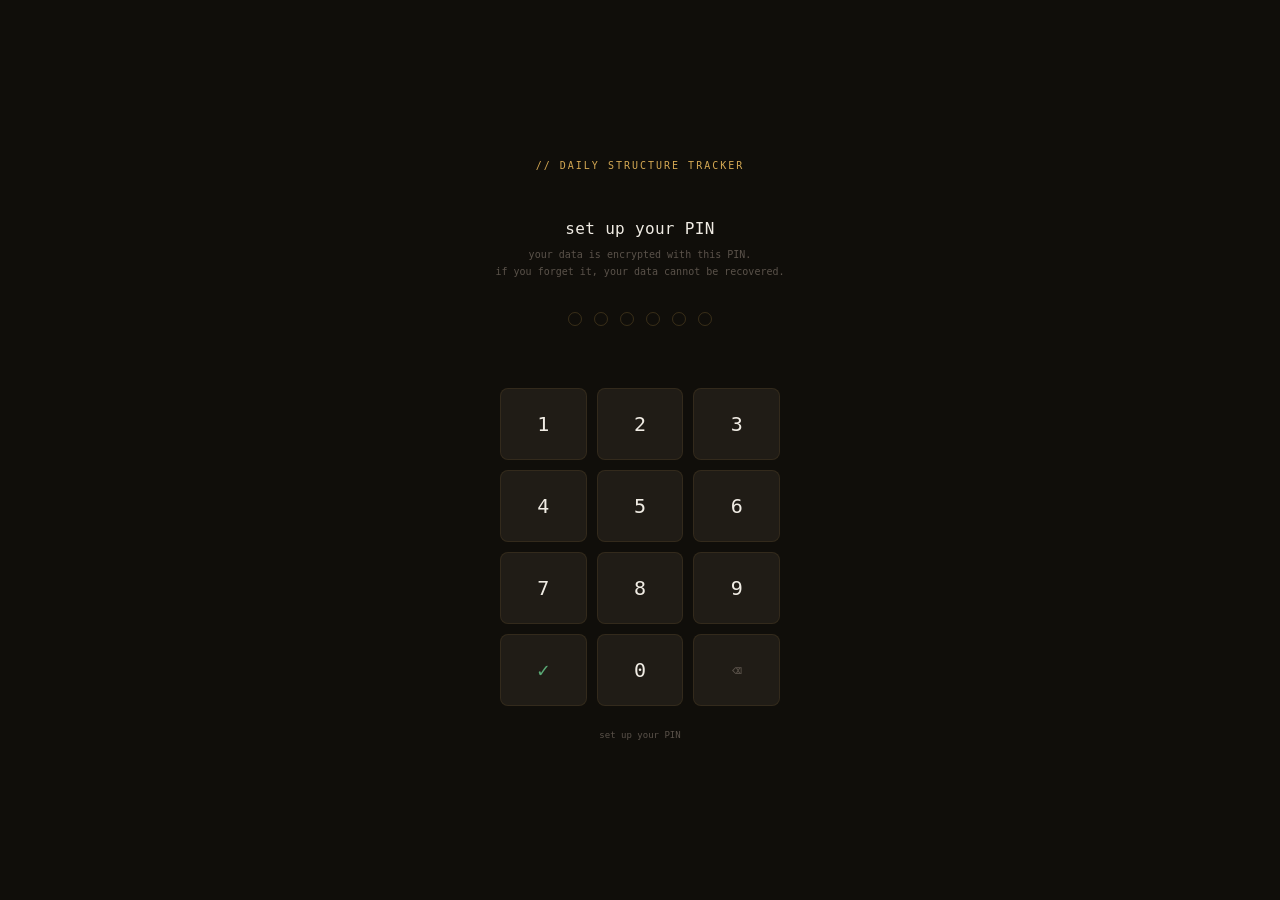
==== index.html @ cd4777d8 "v5.6 — accessibility v2: presets, font previews, line/letter spacing, fix OpenDyslexic CDN" ====
<!DOCTYPE html>
<html lang="en" data-theme="dark">
<head>
  <meta charset="UTF-8">
  <meta name="viewport" content="width=device-width, initial-scale=1.0, viewport-fit=cover">
  <meta name="app-version" content="4.1">
  <meta name="theme-color" content="#0c0c0c">
  <meta name="apple-mobile-web-app-capable" content="yes">
  <meta name="apple-mobile-web-app-status-bar-style" content="black-translucent">
  <meta name="apple-mobile-web-app-title" content="Tracker">
  <meta name="mobile-web-app-capable" content="yes">
  <meta name="format-detection" content="telephone=no">
  <meta http-equiv="Content-Security-Policy" content="default-src 'self'; script-src 'self' 'unsafe-inline' https://cdnjs.cloudflare.com https://cdn.jsdelivr.net https://accounts.google.com; style-src 'self' 'unsafe-inline' https://fonts.googleapis.com https://fonts.cdnfonts.com; font-src 'self' https://fonts.gstatic.com https://fonts.cdnfonts.com; img-src 'self' data: blob:; connect-src 'self' https://api.anthropic.com https://api.telegram.org https://www.googleapis.com https://accounts.google.com; media-src 'self' blob:; worker-src 'self' blob:; object-src 'none'; base-uri 'self';">
  <meta http-equiv="X-Content-Type-Options" content="nosniff">
  <meta http-equiv="Referrer-Policy" content="no-referrer">

  <title>Daily Structure Tracker</title>

  <!-- PWA manifest -->
  <link rel="manifest" href="./manifest.json">

  <!-- Icons -->
  <link rel="icon" type="image/png" sizes="48x48"   href="./icons/icon-48.png">
  <link rel="icon" type="image/png" sizes="96x96"   href="./icons/icon-96.png">
  <link rel="icon" type="image/png" sizes="128x128" href="./icons/icon-128.png">
  <link rel="apple-touch-icon" sizes="192x192"      href="./icons/icon-192.png">
  <link rel="apple-touch-icon" sizes="512x512"      href="./icons/icon-512.png">

  <!-- Styles — load order matters -->
  <link rel="stylesheet" href="./css/tokens.css">
  <link rel="stylesheet" href="./css/themes.css">
  <link rel="stylesheet" href="./css/layout.css">
  <link rel="stylesheet" href="./css/components.css">
  <link rel="stylesheet" href="./css/animations.css">
  <link rel="stylesheet" href="./css/toast.css">

  <!-- Material Web Components (MD3) — core only -->
  <script type="importmap">
  {
    "imports": {
      "@material/web/": "https://esm.run/@material/web/"
    }
  }
  </script>
  <script type="module">
    import '@material/web/ripple/ripple.js';
    import '@material/web/focus/md-focus-ring.js';
  </script>
</head>
<body>

<!-- ═══════════════════════════════════════════════════════════════════
     LOCK SCREEN — shown before app renders, blocks all content
     First run: PIN setup flow
     Subsequent: PIN entry or biometric
═══════════════════════════════════════════════════════════════════ -->
<div id="lockScreen" style="
  position:fixed;inset:0;background:var(--bg);z-index:99999;
  display:flex;flex-direction:column;align-items:center;
  justify-content:center;padding:2rem;
  font-family:var(--font-mono);
" role="main" aria-label="App locked">

  <!-- Brand -->
  <div style="font-size:0.625rem;color:var(--accent);letter-spacing:0.2em;
               text-transform:uppercase;margin-bottom:3rem">
    // daily structure tracker
  </div>

  <!-- Setup flow (first run) -->
  <div id="lockSetup" style="display:none;width:100%;max-width:320px;text-align:center">
    <h1 style="font-size:1rem;color:var(--text);margin-bottom:0.5rem;font-weight:500">
      set up your PIN
    </h1>
    <p style="font-size:0.625rem;color:var(--text3);margin-bottom:2rem;line-height:1.7">
      your data is encrypted with this PIN.<br>
      if you forget it, your data cannot be recovered.
    </p>
    <div id="setupPINDots" class="pin-dots" aria-label="PIN entry" aria-live="polite"></div>
    <div id="setupPINError" class="pin-error" role="alert" aria-live="assertive"></div>
    <div class="pin-pad" role="group" aria-label="Number pad" id="setupPINPad"></div>
    <p id="setupStep" style="font-size:0.5625rem;color:var(--text3);margin-top:1.5rem"></p>
  </div>

  <!-- Unlock flow -->
  <div id="lockUnlock" style="display:none;width:100%;max-width:320px;text-align:center">
    <div style="font-size:2.5rem;margin-bottom:1.5rem" aria-hidden="true">⬡</div>
    <h1 style="font-size:1rem;color:var(--text);margin-bottom:0.5rem;font-weight:500">
      locked
    </h1>
    <p style="font-size:0.625rem;color:var(--text3);margin-bottom:2rem">
      enter your PIN or use biometrics
    </p>

    <!-- Biometric button (shown if available) -->
    <button id="biometricBtn" style="display:none;
      width:100%;padding:var(--sp-4);margin-bottom:var(--sp-4);
      background:var(--bg2);border:0.5px solid var(--accent);
      border-radius:var(--radius-lg);color:var(--accent);
      font-family:var(--font-mono);font-size:0.875rem;
      cursor:pointer;min-height:56px;transition:all 0.15s"
      onclick="lockScreen.tryBiometric()"
      aria-label="Unlock with fingerprint or biometrics">
      fingerprint / face unlock
    </button>

    <div id="unlockPINDots" class="pin-dots" aria-label="PIN entry" aria-live="polite"></div>
    <div id="unlockPINError" class="pin-error" role="alert" aria-live="assertive"></div>
    <div class="pin-pad" role="group" aria-label="Number pad" id="unlockPINPad"></div>

    <button id="forgotPINBtn"
            onclick="lockScreen.showForgotPIN()"
            style="display:none;margin-top:1.5rem;background:none;border:none;
                   color:var(--text3);font-family:var(--font-mono);font-size:0.5625rem;
                   cursor:pointer;text-decoration:underline;padding:4px"
            aria-label="Forgot PIN — use recovery code">
      forgot PIN?
    </button>
  </div>

</div>


<!-- Skip to main content (screen readers / keyboard users) -->
<a class="skip-link" href="#main-content">Skip to main content</a>

<!-- Confetti canvas -->
<canvas id="confettiCanvas" aria-hidden="true"></canvas>

<!-- Milestone celebration overlay -->
<div class="milestone-overlay hidden" id="milestoneOverlay"
     role="dialog" aria-modal="true" aria-labelledby="milestoneTitleEl">
  <div class="milestone-card">
    <div class="milestone-emoji" id="milestoneEmoji" aria-hidden="true">🎉</div>
    <div class="milestone-title" id="milestoneTitleEl"></div>
    <div class="milestone-msg"   id="milestoneMsgEl"></div>
    <div class="milestone-points" id="milestonePointsEl" aria-live="polite"></div>
    <button class="btn primary" style="min-width:160px;margin-top:1.5rem"
            onclick="closeMilestone()" aria-label="Close celebration">
      let's go ✓
    </button>
  </div>
</div>

<!-- ARIA live regions — screen readers announce changes here without focus moving -->
<div id="ariaStatus"   role="status"   aria-live="polite"   aria-atomic="true" class="sr-only">&#8203;</div>
<div id="ariaAlert"    role="alert"    aria-live="assertive" aria-atomic="true" class="sr-only">&#8203;</div>

<!-- First-run onboarding -->
<div class="onboarding hidden" id="onboarding" role="dialog" aria-modal="true" aria-labelledby="onboardingTitle">
  <div class="onboarding-card">
    <h2 id="onboardingTitle">daily structure tracker</h2>
    <p>This app helps you track non-negotiables, log symptoms, and build structure. It stays on your device — nothing leaves it.</p>
    <label for="nameInput">What should it call you?</label>
    <input type="text" id="nameInput" placeholder="your name" maxlength="40" autocomplete="off">
    <button class="btn primary" style="width:100%;margin-top:4px" onclick="completeOnboarding()">get started</button>
  </div>
</div>

<!-- Top nav bar -->
<nav class="navbar" role="navigation" aria-label="Main navigation">
  <!-- Row 1: brand + main tabs -->
  <div class="navbar-row1">
    <span class="navbar-brand" aria-hidden="true">// tracker</span>
    <div class="navbar-tabs" role="tablist">
      <button class="nav-tab active" id="tab-today"    role="tab" aria-selected="true"  aria-controls="page-today"    onclick="switchTab('today')">
        <span class="tab-icon" aria-hidden="true">◈</span><span>today</span>
      </button>
      <button class="nav-tab" id="tab-history" role="tab" aria-selected="false" aria-controls="page-history" onclick="switchTab('history')">
        <span class="tab-icon" aria-hidden="true">▤</span><span>history</span>
      </button>
      <button class="nav-tab" id="tab-stats"   role="tab" aria-selected="false" aria-controls="page-stats"   onclick="switchTab('stats')">
        <span class="tab-icon" aria-hidden="true">◎</span><span>stats</span>
      </button>
      <button class="nav-tab" id="tab-budget" role="tab" aria-selected="false" aria-controls="page-budget" onclick="switchTab('budget')">
        <span class="tab-icon" aria-hidden="true">$</span><span>budget</span>
      </button>
      <button class="nav-tab" id="tab-journal" role="tab" aria-selected="false" aria-controls="page-journal" onclick="switchTab('journal')">
        <span class="tab-icon" aria-hidden="true">✎</span><span>journal</span>
      </button>
    </div>
    <button class="hamburger-btn" onclick="openMenu()"
            aria-label="Open menu" aria-haspopup="dialog"
            aria-controls="menuOverlay">
      <span aria-hidden="true">☰</span>
    </button>
    <button class="nav-lightdark-btn" id="navLightDarkBtn"
            onclick="toggleLightDark()"
            aria-label="Toggle light/dark mode">
      <span id="navLightDarkIcon">◑</span>
    </button>
  </div>
</nav>

<!-- ── Accessibility / menu overlay ── -->
<div class="menu-overlay hidden" id="menuOverlay"
     role="dialog" aria-modal="true" aria-labelledby="menuOverlayTitle">
  <div class="menu-overlay-inner">
    <div class="menu-overlay-header">
      <h2 id="menuOverlayTitle">// menu</h2>
      <button class="menu-close-btn" onclick="closeMenu()"
              aria-label="Close menu">✕</button>
    </div>

    <!-- Appearance -->
    <div class="menu-section">
      <div class="menu-section-title">appearance</div>
      <div class="menu-row">
        <span class="menu-row-label">theme</span>
      </div>
      <div class="bauhaus-theme-grid" role="radiogroup" aria-label="Colour theme" id="menuThemeGrid">
        <button class="bauhaus-theme-swatch" id="menuThemeWerkstatt"
                onclick="setTheme('werkstatt')" role="radio" aria-checked="true"
                aria-label="Werkstatt — warm dark amber">
          <span class="swatch-dot" style="background:#d4a853"></span>
          <span class="swatch-name">werkstatt</span>
          <span class="swatch-sub">warm dark</span>
        </button>
        <button class="bauhaus-theme-swatch" id="menuThemeBreuer"
                onclick="setTheme('breuer')" role="radio" aria-checked="false"
                aria-label="Breuer — warm cream and terracotta">
          <span class="swatch-dot" style="background:#b83a12"></span>
          <span class="swatch-name">breuer</span>
          <span class="swatch-sub">warm light</span>
        </button>
        <button class="bauhaus-theme-swatch" id="menuThemeKandinsky"
                onclick="setTheme('kandinsky')" role="radio" aria-checked="false"
                aria-label="Kandinsky — midnight blue and yellow">
          <span class="swatch-dot" style="background:#f0c832"></span>
          <span class="swatch-name">kandinsky</span>
          <span class="swatch-sub">blue + yellow</span>
        </button>
        <button class="bauhaus-theme-swatch" id="menuThemeKlee"
                onclick="setTheme('klee')" role="radio" aria-checked="false"
                aria-label="Klee — earthy warm terracotta">
          <span class="swatch-dot" style="background:#c86e38"></span>
          <span class="swatch-name">klee</span>
          <span class="swatch-sub">earthy warm</span>
        </button>
        <button class="bauhaus-theme-swatch" id="menuThemeItten"
                onclick="setTheme('itten')" role="radio" aria-checked="false"
                aria-label="Itten — high contrast monochrome">
          <span class="swatch-dot" style="background:#fff;border:1px solid #444"></span>
          <span class="swatch-name">itten</span>
          <span class="swatch-sub">high contrast</span>
        </button>
      </div>
      <div class="menu-row" style="margin-top:var(--sp-4)">
        <span class="menu-row-label">text size</span>
        <div class="theme-pill" role="radiogroup" aria-label="Text size" style="gap:2px">
          <button class="theme-opt" id="menuSizeSmall"  onclick="setTextSize('small')"
                  role="radio" aria-checked="false">S</button>
          <button class="theme-opt active" id="menuSizeNormal" onclick="setTextSize('normal')"
                  role="radio" aria-checked="true">A</button>
          <button class="theme-opt" id="menuSizeLarge"  onclick="setTextSize('large')"
                  role="radio" aria-checked="false">A+</button>
          <button class="theme-opt" id="menuSizeXL"     onclick="setTextSize('xl')"
                  role="radio" aria-checked="false">A++</button>
        </div>
      </div>
    </div>

    <!-- Accessibility -->
    <div class="menu-section">
      <div class="menu-section-title">accessibility</div>
      <div class="menu-toggle-row">
        <div class="menu-toggle-info">
          <span class="menu-toggle-label">high contrast</span>
          <span class="menu-toggle-sub">stronger colours for low vision</span>
        </div>
        <label class="toggle-switch" aria-label="High contrast">
          <input type="checkbox" id="menuHighContrast"
                 onchange="setHighContrast(this.checked)">
          <span class="toggle-track"></span>
        </label>
      </div>
      <div class="menu-toggle-row">
        <div class="menu-toggle-info">
          <span class="menu-toggle-label">reduce motion</span>
          <span class="menu-toggle-sub">disables animations and confetti</span>
        </div>
        <label class="toggle-switch" aria-label="Reduce motion">
          <input type="checkbox" id="menuReduceMotion"
                 onchange="toggleReduceMotion(this.checked)">
          <span class="toggle-track"></span>
        </label>
      </div>
      <div class="menu-toggle-row">
        <div class="menu-toggle-info">
          <span class="menu-toggle-label">larger touch targets</span>
          <span class="menu-toggle-sub">56px minimum tap area</span>
        </div>
        <label class="toggle-switch" aria-label="Larger touch targets">
          <input type="checkbox" id="menuLargeTargets"
                 onchange="setLargeTouchTargets(this.checked)">
          <span class="toggle-track"></span>
        </label>
      </div>
      <div class="menu-toggle-row">
        <div class="menu-toggle-info">
          <span class="menu-toggle-label">do not disturb</span>
          <span class="menu-toggle-sub">silence all notifications now</span>
        </div>
        <label class="toggle-switch" aria-label="Do not disturb">
          <input type="checkbox" id="menuDND"
                 onchange="saveDND()">
          <span class="toggle-track"></span>
        </label>
      </div>
    </div>

    <!-- Quick nav -->
    <div class="menu-section">
      <div class="menu-section-title">go to</div>
      <div style="display:flex;gap:8px;flex-wrap:wrap">
        <button class="add-btn" onclick="closeMenu();switchTab('today')"
                aria-label="Go to Today tab">today</button>
        <button class="add-btn" onclick="closeMenu();switchTab('history')"
                aria-label="Go to History tab">history</button>
        <button class="add-btn" onclick="closeMenu();switchTab('stats')"
                aria-label="Go to Stats tab">stats</button>
        <button class="add-btn" onclick="closeMenu();switchTab('budget')"
                aria-label="Go to Budget tab">budget</button>
        <button class="add-btn" onclick="closeMenu();switchTab('journal')"
                aria-label="Go to Journal tab">journal</button>
      </div>
    </div>

    <!-- Settings navigation -->
    <div class="menu-section">
      <div class="menu-section-title">settings</div>
      <div style="display:flex;flex-direction:column;gap:4px">
        <button class="menu-settings-item" onclick="openMenuSubPage('tasks')"
                aria-label="Tasks and symptoms settings">
          <span>tasks &amp; symptoms</span><span aria-hidden="true">›</span>
        </button>
        <button class="menu-settings-item" onclick="openMenuSubPage('notifications')"
                aria-label="Notification settings">
          <span>notifications</span><span aria-hidden="true">›</span>
        </button>
        <button class="menu-settings-item" onclick="openMenuSubPage('timers')"
                aria-label="Timers and schedule settings">
          <span>timers &amp; schedule</span><span aria-hidden="true">›</span>
        </button>
        <button class="menu-settings-item" onclick="openMenuSubPage('integrations')"
                aria-label="Integrations settings">
          <span>integrations</span><span aria-hidden="true">›</span>
        </button>
        <button class="menu-settings-item" onclick="openMenuSubPage('data')"
                aria-label="Data and backup">
          <span>data &amp; backup</span><span aria-hidden="true">›</span>
        </button>
      </div>
    </div>

    <!-- Font picker -->
    <div class="menu-section">
      <div class="menu-section-title">font</div>
      <div class="theme-pill" role="radiogroup" aria-label="Font"
           style="flex-wrap:wrap;height:auto;padding:4px;gap:3px">
        <button class="theme-opt active" id="menuFontDefault"
                onclick="setFont('default')" role="radio" aria-checked="true">system</button>
        <button class="theme-opt" id="menuFontJost"
                onclick="setFont('jost')" role="radio" aria-checked="false"
                style="font-family:'Jost',sans-serif">jost</button>
        <button class="theme-opt" id="menuFontIbmplexmono"
                onclick="setFont('ibmplexmono')" role="radio" aria-checked="false"
                style="font-family:'IBM Plex Mono',monospace">ibm mono</button>
        <button class="theme-opt" id="menuFontAtkinson"
                onclick="setFont('atkinson')" role="radio" aria-checked="false">atkinson ↓</button>
        <button class="theme-opt" id="menuFontOpendyslexic"
                onclick="setFont('opendyslexic')" role="radio" aria-checked="false">opendyslexic ↓</button>
        <button class="theme-opt" id="menuFontComic"
                onclick="setFont('comic')" role="radio" aria-checked="false"
                style="font-family:'Comic Sans MS',cursive">comic sans</button>
      </div>
    </div>

  </div>
</div>

<!-- ── TODAY ── -->
<div class="page active" id="page-today" role="tabpanel" aria-labelledby="tab-today">
  <div class="container" id="main-content">
    <div class="header">
      <div class="header-top">
        <h1 id="headerTitle">daily check-in</h1>
        <span class="date" id="dateDisplay"></span>
      </div>
      <div class="window-timer" id="windowTimer" aria-live="polite" aria-atomic="true"></div>
    </div>

    <!-- Quote of the day -->
    <div class="quote-card" id="quoteCard" aria-label="Quote of the day" role="region">
      <div class="quote-loading" id="quoteLoading" style="display:none">loading...</div>
      <p class="quote-text" id="quoteText" style="display:none"></p>
      <div class="quote-meta" id="quoteMeta" style="display:none">
        <span id="quoteSource"></span>
        <div class="quote-actions">
          <button class="quote-action-btn" id="quoteLikeBtn"
                  onclick="likeQuote()" aria-label="Save quote to favourites">♡</button>
          <button class="quote-action-btn" onclick="refreshQuote()"
                  aria-label="Get a different quote">↻</button>
        </div>
      </div>
    </div>

    <div class="nag-banner" id="nagBanner" role="alert" aria-live="assertive" aria-atomic="true">
      <p id="nagText"></p>
      <span>these are not optional. do them and come back.</span>
      <div class="nag-encouragement" id="nagEncouragement"></div>
    </div>

    <div class="stats-row">
      <div class="stat">
        <span class="stat-num accent" id="statDone" aria-label="tasks done today: 0">0</span>
        <span class="stat-label" aria-hidden="true">done today</span>
      </div>
      <div class="stat">
        <span class="stat-num" id="statStreak" aria-label="medication streak: 0 days">0</span>
        <span class="stat-label" aria-hidden="true">med streak</span>
      </div>
      <div class="stat">
        <span class="stat-num danger" id="statMissed" aria-label="tasks missed: 0">0</span>
        <span class="stat-label" aria-hidden="true">missed</span>
      </div>
    </div>

    <!-- Daily spending card -->
    <div class="daily-card" id="dailySpendCard" style="display:none"
         role="region" aria-label="Daily spending">
      <div class="daily-card-header">
        <span class="daily-card-label">daily limit</span>
        <span class="daily-card-amount" id="dailyRemaining">—</span>
      </div>
      <div class="daily-card-bar" aria-hidden="true">
        <div class="daily-card-bar-fill" id="dailyBar" style="width:0%"></div>
      </div>
      <div class="daily-card-sub">
        <span id="dailySpent">$0 spent today</span>
        <span id="dailyLimit">of $— limit</span>
      </div>
      <button class="daily-card-log-btn" onclick="openSpendModal()"
              aria-label="Log a quick expense">+ log expense</button>
    </div>

    <div class="custom-timers" id="customTimersWidget"></div>

    <div class="section">
      <h2 class="section-label">non-negotiables</h2>
      <div id="criticalTasks"></div>
    </div>

    <div class="section">
      <h2 class="section-label">daily structure</h2>
      <div id="dailyTasks"></div>
    </div>

    <div class="symptom-block" id="symptomBlock">
      <h2 class="symptom-header">symptom check <span class="sr-only">— screenshot this section if something is flagged</span><span aria-hidden="true"> — screenshot this if something's flagged</span></h2>

      <div class="mood-row">
        <span class="mood-type" id="energy-label">energy</span>
        <div class="mood-opts" id="energyOpts" role="radiogroup" aria-labelledby="energy-label">
          <button class="mood-btn" onclick="setMood('energy',this)" aria-pressed="false" aria-label="energy level: crashed">crashed</button>
          <button class="mood-btn" onclick="setMood('energy',this)" aria-pressed="false" aria-label="energy level: low">low</button>
          <button class="mood-btn" onclick="setMood('energy',this)" aria-pressed="false" aria-label="energy level: ok">ok</button>
          <button class="mood-btn" onclick="setMood('energy',this)" aria-pressed="false" aria-label="energy level: elevated">elevated</button>
          <button class="mood-btn" onclick="setMood('energy',this)" aria-pressed="false" aria-label="energy level: racing">racing</button>
        </div>
      </div>

      <div class="mood-row">
        <span class="mood-type" id="mood-label">mood</span>
        <div class="mood-opts" id="moodOpts" role="radiogroup" aria-labelledby="mood-label">
          <button class="mood-btn" onclick="setMood('mood',this)" aria-pressed="false" aria-label="mood: dark">dark</button>
          <button class="mood-btn" onclick="setMood('mood',this)" aria-pressed="false" aria-label="mood: low">low</button>
          <button class="mood-btn" onclick="setMood('mood',this)" aria-pressed="false" aria-label="mood: flat">flat</button>
          <button class="mood-btn" onclick="setMood('mood',this)" aria-pressed="false" aria-label="mood: ok">ok</button>
          <button class="mood-btn" onclick="setMood('mood',this)" aria-pressed="false" aria-label="mood: good">good</button>
          <button class="mood-btn" onclick="setMood('mood',this)" aria-pressed="false" aria-label="mood: high">high</button>
        </div>
      </div>

      <hr class="divider">
      <p class="symptom-summary" aria-live="polite">
        <span class="symptom-flag-count" id="symptomFlagCount">nothing flagged today</span>
      </p>
      <div class="symptom-categories" id="symptomCategories"
           role="group" aria-labelledby="sym-cat-heading">
        <span class="sr-only" id="sym-cat-heading">symptom flags by category — check all that apply today</span>
      </div>

      <textarea id="symptomNotes" rows="2" placeholder="anything worth noting today" aria-label="notes for today's check-in"></textarea>

      <div class="btn-row">
        <button class="btn" onclick="takePhoto()" aria-label="capture and save symptom record image">screenshot record</button>
        <button class="btn primary" onclick="saveAll()" aria-label="save today's check-in to history">save check-in</button>
      </div>
      <div class="confirm" id="saveConfirm" role="status" aria-live="polite">saved.</div>
      <div class="checkin-msg" id="checkinMsg" role="status" aria-live="polite">
        <p id="checkinMsgText"></p>
        <div class="checkin-msg-source">
          <span id="checkinMsgSource"></span>
          <button class="quote-action-btn" onclick="likeCheckinMsg()"
                  id="checkinLikeBtn" aria-label="Save this message to favourites">♡ save</button>
        </div>
      </div>
    </div>
  </div>
</div>

<!-- ── HISTORY + APPOINTMENTS ── -->
<div class="page" id="page-history" role="tabpanel" aria-labelledby="tab-history" aria-hidden="true">
  <div class="container">
    <div class="header">
      <div class="header-top">
        <h1 style="font-family:var(--font-mono);font-size:0.875rem;color:var(--accent)" id="history-heading">log &amp; appointments</h1>
        <span class="date" id="historyDateDisplay"></span>
      </div>
    </div>

    <!-- Next appointment banner -->
    <div class="next-appt-banner" id="nextApptBanner">
      <div id="nextApptBannerText"></div>
      <span id="nextApptBannerSub"></span>
    </div>

    <!-- Appointments section -->
    <div class="history-section-header">
      <h2>upcoming appointments</h2>
    </div>
    <div id="apptList"></div>
    <button class="add-btn" style="margin-bottom:1.5rem" onclick="openApptModal()"
            aria-label="Add new appointment">+ add appointment</button>

    <div class="history-section-header">
      <h2>check-in history</h2>
    </div>
    <div id="historyList"></div>
  </div>
</div>

<!-- Appointment form modal -->
<div class="appt-modal-overlay hidden" id="apptModalOverlay" role="dialog" aria-modal="true" aria-labelledby="apptModalTitle">
  <div class="appt-modal">
    <h3 id="apptModalTitle">// new appointment</h3>
    <input type="hidden" id="apptEditId">

    <div class="appt-field">
      <label>title</label>
      <input type="text" id="apptTitle" placeholder="e.g. psychiatrist, therapy, GP" maxlength="60">
    </div>
    <div class="appt-field">
      <label>date &amp; time</label>
      <input type="datetime-local" id="apptDateTime">
    </div>
    <div class="appt-field">
      <label>location (optional)</label>
      <input type="text" id="apptLocation" placeholder="clinic name or address" maxlength="80">
    </div>
    <div class="appt-field">
      <label>notes</label>
      <textarea id="apptNotes" rows="3" placeholder="what to discuss, questions to ask..."></textarea>
    </div>
    <div class="appt-reminder-row">
      <input type="checkbox" id="apptReminder24" checked>
      <span>remind me 24 hours before</span>
    </div>
    <div class="appt-reminder-row">
      <input type="checkbox" id="apptReminder1" checked>
      <span>remind me 1 hour before</span>
    </div>
    <div style="display:flex;gap:8px;margin-top:4px">
      <button class="btn primary" style="flex:1" onclick="saveAppt()">save</button>
      <button class="btn" style="flex:1" onclick="closeApptModal()">cancel</button>
    </div>
  </div>
</div>

<!-- Summary modal -->
<div class="appt-modal-overlay hidden" id="summaryModalOverlay" role="dialog" aria-modal="true" aria-labelledby="summaryModalHeading">
  <div class="summary-modal">
    <h3 id="summaryModalHeading">pre-appointment summary</h3>
    <div class="summary-text" id="summaryText"></div>
    <div style="display:flex;gap:8px">
      <button class="btn primary" style="flex:1" onclick="shareSummary()">share</button>
      <button class="btn" style="flex:1" onclick="closeSummaryModal()">close</button>
    </div>
  </div>
</div>

<!-- ── STATS ── -->
<div class="page" id="page-stats" role="tabpanel" aria-labelledby="tab-stats" aria-hidden="true">
  <div class="container">
    <div class="header">
      <h1 style="font-family:var(--font-mono);font-size:0.875rem;color:var(--accent)" id="stats-heading">your stats</h1>
    </div>

    <!-- Points banner -->
    <div class="points-banner" aria-label="Total points">
      <div>
        <div class="points-total" id="totalPointsDisplay">0</div>
        <div class="points-label">total points</div>
      </div>
      <div style="text-align:right">
        <div style="font-family:var(--font-mono);font-size:0.75rem;color:var(--text2)" id="pointsMultiplier">×1 multiplier</div>
        <div style="font-family:var(--font-mono);font-size:0.625rem;color:var(--text3)">streak bonus</div>
      </div>
    </div>

    <!-- Core stats -->
    <div class="stats-grid">
      <div class="stat-card">
        <span class="stat-num accent" id="bigStreak">0</span>
        <span class="stat-label">med streak</span>
        <span class="stat-sub">days in a row</span>
      </div>
      <div class="stat-card">
        <span class="stat-num" id="bigDaysLogged">0</span>
        <span class="stat-label">days logged</span>
        <span class="stat-sub">last 14 days</span>
      </div>
      <div class="stat-card">
        <span class="stat-num success" id="bigAvgDone">—</span>
        <span class="stat-label">avg tasks done</span>
        <span class="stat-sub">per logged day</span>
      </div>
      <div class="stat-card">
        <span class="stat-num danger" id="bigAvgFlags">—</span>
        <span class="stat-label">avg flags</span>
        <span class="stat-sub">per logged day</span>
      </div>
    </div>

    <!-- Badges -->
    <h2 class="section-label" style="margin-bottom:10px">badges</h2>
    <div class="badges-grid" id="badgesGrid" aria-label="Earned badges"></div>

    <!-- Weekly summary card -->
    <div id="weeklySummaryCard"></div>

    <!-- Monthly summary card -->
    <div id="monthlySummaryCard"></div>

    <!-- Mood timeline -->
    <!-- Favourite quotes -->
    <div id="favQuotesSection" style="display:none">
      <h2 class="section-label" style="margin-bottom:10px">saved quotes</h2>
      <div id="favQuotesList" aria-label="Saved favourite quotes"></div>
    </div>

    <h2 class="section-label" style="margin-bottom:10px">mood over time</h2>
    <div id="moodTimeline" aria-label="Mood timeline"></div>

    <h2 class="section-label" style="margin:1.5rem 0 10px">spending &amp; mood</h2>
    <div id="spendMoodCorrelation" aria-label="Spending and mood correlation"></div>
  </div>
</div>

<!-- ── SETTINGS ── -->
<div class="page" id="page-settings" role="tabpanel" aria-labelledby="tab-settings" aria-hidden="true">
  <div class="container">
    <div class="header">
      <h1 style="font-family:var(--font-mono);font-size:0.875rem;color:var(--accent)" id="settings-heading">settings</h1>
    </div>

    <!-- ── Profile ── -->
    <section class="settings-segment" aria-labelledby="seg-profile">
      <div class="settings-segment-header">
        <h2 id="seg-profile">profile</h2>
      </div>
      <div class="settings-task-row" style="margin-bottom:12px">
        <input type="text" id="settingsName" placeholder="your name" maxlength="40"
               aria-label="Your display name">
        <button class="add-btn" onclick="saveName()" aria-label="Save name">save</button>
      </div>
      <div class="settings-divider"></div>
      <div class="settings-segment-header" style="margin-top:12px;margin-bottom:10px;border:none;padding:0">
        <h2 id="seg-appearance" style="color:var(--text2)">appearance</h2>
      </div>

      <div style="margin-bottom:4px">
        <div style="font-family:var(--font-mono);font-size:0.625rem;color:var(--text3);text-transform:uppercase;letter-spacing:0.08em;margin-bottom:8px">theme</div>
        <div class="bauhaus-theme-grid" role="radiogroup" aria-label="Colour theme" id="settingsThemeGrid">
          <button class="bauhaus-theme-swatch" id="settingsThemeWerkstatt"
                  onclick="setTheme('werkstatt')" role="radio" aria-checked="true"
                  aria-label="Werkstatt — warm dark">
            <span class="swatch-dot" style="background:#d4a853"></span>
            <span class="swatch-name">werkstatt</span>
            <span class="swatch-sub">warm dark</span>
          </button>
          <button class="bauhaus-theme-swatch" id="settingsThemeBreuer"
                  onclick="setTheme('breuer')" role="radio" aria-checked="false"
                  aria-label="Breuer — warm light">
            <span class="swatch-dot" style="background:#b83a12"></span>
            <span class="swatch-name">breuer</span>
            <span class="swatch-sub">warm light</span>
          </button>
          <button class="bauhaus-theme-swatch" id="settingsThemeKandinsky"
                  onclick="setTheme('kandinsky')" role="radio" aria-checked="false"
                  aria-label="Kandinsky — blue and yellow">
            <span class="swatch-dot" style="background:#f0c832"></span>
            <span class="swatch-name">kandinsky</span>
            <span class="swatch-sub">blue + yellow</span>
          </button>
          <button class="bauhaus-theme-swatch" id="settingsThemeKlee"
                  onclick="setTheme('klee')" role="radio" aria-checked="false"
                  aria-label="Klee — earthy warm">
            <span class="swatch-dot" style="background:#c86e38"></span>
            <span class="swatch-name">klee</span>
            <span class="swatch-sub">earthy warm</span>
          </button>
          <button class="bauhaus-theme-swatch" id="settingsThemeItten"
                  onclick="setTheme('itten')" role="radio" aria-checked="false"
                  aria-label="Itten — high contrast">
            <span class="swatch-dot" style="background:#fff;border:1px solid #444"></span>
            <span class="swatch-name">itten</span>
            <span class="swatch-sub">high contrast</span>
          </button>
        </div>
      </div>

      <div style="margin-top:16px;margin-bottom:4px">
        <div style="font-family:var(--font-mono);font-size:0.625rem;color:var(--text3);text-transform:uppercase;letter-spacing:0.08em;margin-bottom:8px">font</div>
        <div class="theme-pill" role="radiogroup" aria-label="Font choice"
             style="flex-wrap:wrap;height:auto;padding:4px;gap:3px">
          <button class="theme-opt active" id="fontOptDefault"
                  onclick="setFont('default')" role="radio" aria-checked="true">system</button>
          <button class="theme-opt" id="fontOptJost"
                  onclick="setFont('jost')" role="radio" aria-checked="false"
                  style="font-family:'Jost',sans-serif">jost</button>
          <button class="theme-opt" id="fontOptIbmplexmono"
                  onclick="setFont('ibmplexmono')" role="radio" aria-checked="false"
                  style="font-family:'IBM Plex Mono',monospace">ibm mono</button>
          <button class="theme-opt" id="fontOptAtkinson"
                  onclick="setFont('atkinson')" role="radio" aria-checked="false">atkinson</button>
          <button class="theme-opt" id="fontOptOpendyslexic"
                  onclick="setFont('opendyslexic')" role="radio" aria-checked="false">opendyslexic</button>
          <button class="theme-opt" id="fontOptComic"
                  onclick="setFont('comic')" role="radio" aria-checked="false"
                  style="font-family:'Comic Sans MS',cursive">comic sans</button>
        </div>
        <p style="font-family:var(--font-mono);font-size:0.5625rem;color:var(--text3);margin-top:6px">
          Atkinson Hyperlegible and OpenDyslexic are designed for low vision and dyslexia.
        </p>
      </div>

      <div class="settings-divider"></div>
      <div class="settings-segment-header" style="margin-top:12px;margin-bottom:10px;border:none;padding:0">
        <h2 id="seg-accessibility" style="color:var(--text2)">accessibility</h2>
      </div>

      <!-- ── Reading presets ── -->
      <div style="margin-bottom:var(--sp-4)">
        <div class="a11y-section-label">reading presets</div>
        <p style="font-family:var(--font-mono);font-size:0.5625rem;color:var(--text3);margin-bottom:var(--sp-3);line-height:1.7">
          One tap adjusts font, size, spacing and contrast together.
        </p>
        <div class="a11y-preset-grid" role="group" aria-label="Accessibility presets">
          <button class="a11y-preset-card active" data-a11y-preset="default"
                  onclick="applyA11yPreset('default')" aria-pressed="true">
            <span class="a11y-preset-name">default</span>
            <span class="a11y-preset-preview" style="font-family:system-ui,sans-serif">Aa 1 2</span>
            <span class="a11y-preset-desc">system defaults</span>
          </button>
          <button class="a11y-preset-card" data-a11y-preset="dyslexia"
                  onclick="applyA11yPreset('dyslexia')" aria-pressed="false">
            <span class="a11y-preset-name">dyslexia</span>
            <span class="a11y-preset-preview" style="font-family:'OpenDyslexic',sans-serif">Aa 1 2</span>
            <span class="a11y-preset-desc">OpenDyslexic · wider spacing · large</span>
          </button>
          <button class="a11y-preset-card" data-a11y-preset="lowvision"
                  onclick="applyA11yPreset('lowvision')" aria-pressed="false">
            <span class="a11y-preset-name">low vision</span>
            <span class="a11y-preset-preview" style="font-family:'Atkinson Hyperlegible Next',sans-serif">Aa 1 2</span>
            <span class="a11y-preset-desc">Atkinson · XL · high contrast</span>
          </button>
          <button class="a11y-preset-card" data-a11y-preset="cognitive"
                  onclick="applyA11yPreset('cognitive')" aria-pressed="false">
            <span class="a11y-preset-name">cognitive</span>
            <span class="a11y-preset-preview" style="font-family:'Lexend',sans-serif">Aa 1 2</span>
            <span class="a11y-preset-desc">Lexend · relaxed spacing · large</span>
          </button>
        </div>
      </div>

      <!-- ── Custom controls ── -->
      <details class="a11y-custom-details">
        <summary class="a11y-custom-summary" aria-expanded="false">custom controls</summary>
        <div class="a11y-custom-body">

          <!-- Font face -->
          <div class="a11y-control-row">
            <span class="a11y-control-label">font</span>
            <div class="a11y-font-grid" role="radiogroup" aria-label="Font choice">
              <button class="a11y-font-card active" id="fontOptDefault"
                      onclick="setFont('default')" role="radio" aria-checked="true">
                <span style="font-family:system-ui,sans-serif;font-size:1.1rem">Ag</span>
                <span>system</span>
              </button>
              <button class="a11y-font-card" id="fontOptAtkinson"
                      onclick="setFont('atkinson')" role="radio" aria-checked="false">
                <span style="font-family:'Atkinson Hyperlegible Next',sans-serif;font-size:1.1rem">Ag</span>
                <span>atkinson</span>
              </button>
              <button class="a11y-font-card" id="fontOptOpendyslexic"
                      onclick="setFont('opendyslexic')" role="radio" aria-checked="false">
                <span style="font-family:'OpenDyslexic',sans-serif;font-size:1.1rem">Ag</span>
                <span>opendyslexic</span>
              </button>
              <button class="a11y-font-card" id="fontOptLexend"
                      onclick="setFont('lexend')" role="radio" aria-checked="false">
                <span style="font-family:'Lexend',sans-serif;font-size:1.1rem">Ag</span>
                <span>lexend</span>
              </button>
              <button class="a11y-font-card" id="fontOptInclusive"
                      onclick="setFont('inclusive')" role="radio" aria-checked="false">
                <span style="font-family:'Inclusive Sans',sans-serif;font-size:1.1rem">Ag</span>
                <span>inclusive</span>
              </button>
              <button class="a11y-font-card" id="fontOptJost"
                      onclick="setFont('jost')" role="radio" aria-checked="false">
                <span style="font-family:'Jost',sans-serif;font-size:1.1rem">Ag</span>
                <span>jost</span>
              </button>
              <button class="a11y-font-card" id="fontOptComic"
                      onclick="setFont('comic')" role="radio" aria-checked="false">
                <span style="font-family:'Comic Sans MS',cursive;font-size:1.1rem">Ag</span>
                <span>comic sans</span>
              </button>
              <button class="a11y-font-card" id="fontOptIbmplexmono"
                      onclick="setFont('ibmplexmono')" role="radio" aria-checked="false">
                <span style="font-family:'IBM Plex Mono',monospace;font-size:1.1rem">Ag</span>
                <span>ibm mono</span>
              </button>
            </div>
          </div>

          <!-- Text size -->
          <div class="a11y-control-row">
            <span class="a11y-control-label">size</span>
            <div class="theme-pill" role="radiogroup" aria-label="Text size">
              <button class="theme-opt" id="textSizeSmall"  onclick="setTextSize('small')"  role="radio" aria-checked="false">S</button>
              <button class="theme-opt active" id="textSizeNormal" onclick="setTextSize('normal')" role="radio" aria-checked="true">A</button>
              <button class="theme-opt" id="textSizeLarge"  onclick="setTextSize('large')"  role="radio" aria-checked="false">A+</button>
              <button class="theme-opt" id="textSizeXL"     onclick="setTextSize('xl')"     role="radio" aria-checked="false">A++</button>
            </div>
          </div>

          <!-- Line spacing -->
          <div class="a11y-control-row">
            <span class="a11y-control-label">line spacing</span>
            <div class="theme-pill" role="radiogroup" aria-label="Line spacing">
              <button class="theme-opt active" id="lineSpacingNormal"  onclick="applyLineSpacing('normal');saveConfig(cfg)"  role="radio" aria-checked="true">normal</button>
              <button class="theme-opt" id="lineSpacingRelaxed" onclick="applyLineSpacing('relaxed');saveConfig(cfg)" role="radio" aria-checked="false">relaxed</button>
              <button class="theme-opt" id="lineSpacingSpacious" onclick="applyLineSpacing('spacious');saveConfig(cfg)" role="radio" aria-checked="false">spacious</button>
            </div>
          </div>

          <!-- Letter spacing -->
          <div class="a11y-control-row">
            <span class="a11y-control-label">letter spacing</span>
            <div class="theme-pill" role="radiogroup" aria-label="Letter spacing">
              <button class="theme-opt active" id="letterSpacingNormal" onclick="applyLetterSpacing('normal');saveConfig(cfg)"  role="radio" aria-checked="true">normal</button>
              <button class="theme-opt" id="letterSpacingWide" onclick="applyLetterSpacing('wide');saveConfig(cfg)" role="radio" aria-checked="false">wide</button>
              <button class="theme-opt" id="letterSpacingWider" onclick="applyLetterSpacing('wider');saveConfig(cfg)" role="radio" aria-checked="false">wider</button>
            </div>
          </div>

          <!-- Toggles -->
          <div class="notif-toggle-row" style="margin-top:var(--sp-3)">
            <div class="notif-toggle-label">
              larger touch targets
              <span>increases tap area to 56px minimum</span>
            </div>
            <label class="toggle-switch" aria-label="Enable larger touch targets">
              <input type="checkbox" id="largeTouchTargets" onchange="setLargeTouchTargets(this.checked)">
              <span class="toggle-track"></span>
            </label>
          </div>

          <div class="notif-toggle-row">
            <div class="notif-toggle-label">
              reduce motion
              <span>disables animations and confetti</span>
            </div>
            <label class="toggle-switch" aria-label="Reduce motion">
              <input type="checkbox" id="settingsReduceMotion" onchange="toggleReduceMotion(this.checked)">
              <span class="toggle-track"></span>
            </label>
          </div>

          <div class="notif-toggle-row">
            <div class="notif-toggle-label">
              high contrast
              <span>stronger colours for low vision</span>
            </div>
            <label class="toggle-switch" aria-label="High contrast mode">
              <input type="checkbox" id="settingsHighContrast" onchange="setHighContrast(this.checked)">
              <span class="toggle-track"></span>
            </label>
          </div>

        </div>
      </details>
    </section>

    <!-- ── Tasks ── -->
    <section class="settings-segment" aria-labelledby="seg-tasks">
      <div class="settings-segment-header">
        <h2 id="seg-tasks">tasks &amp; symptoms</h2>
      </div>
      <h3 class="settings-section-title" style="margin-top:0">non-negotiables</h3>
      <div id="settingsCritical"></div>
      <button class="add-btn" onclick="addTask('critical')" aria-label="Add non-negotiable task">+ add task</button>
      <div class="settings-divider"></div>
      <h3 class="settings-section-title">daily structure</h3>
      <div id="settingsDaily"></div>
      <button class="add-btn" onclick="addTask('daily')" aria-label="Add daily structure task">+ add task</button>
      <div class="settings-divider"></div>
      <h3 class="settings-section-title">symptom flags</h3>
      <p style="font-family:var(--font-mono);font-size:0.6875rem;color:var(--text3);margin-bottom:var(--sp-3);line-height:1.6">drag to reorder categories · add or remove symptoms per group</p>
      <div id="symptomSettingsCategories"></div>
      <div class="scat-new-category-row">
        <input type="text" id="newCategoryInput" placeholder="new category name…" maxlength="30"
               aria-label="new symptom category"
               onkeydown="if(event.key==='Enter'){event.preventDefault();scatAddCategory()}">
        <button class="add-btn" onclick="scatAddCategory()">+ category</button>
      </div>
    </section>

    <!-- ── Do Not Disturb ── -->
    <section class="settings-segment" aria-labelledby="seg-dnd">
      <div class="settings-segment-header">
        <h2 id="seg-dnd">do not disturb</h2>
      </div>

      <div class="notif-toggle-row">
        <div class="notif-toggle-label">
          do not disturb
          <span>silence all notifications now</span>
        </div>
        <label class="toggle-switch" aria-label="Enable do not disturb">
          <input type="checkbox" id="dndEnabled" onchange="saveDND()">
          <span class="toggle-track"></span>
        </label>
      </div>

      <div class="settings-divider"></div>
      <h3 class="settings-section-title">quiet hours schedule</h3>
      <p style="font-family:var(--font-mono);font-size:0.625rem;color:var(--text3);margin-bottom:10px;line-height:1.8">
        No notifications during these windows. Add multiple windows per day.
      </p>

      <div style="margin-bottom:8px">
        <div style="font-family:var(--font-mono);font-size:0.625rem;color:var(--text3);text-transform:uppercase;letter-spacing:0.08em;margin-bottom:8px">active days</div>
        <div style="display:flex;gap:4px;flex-wrap:wrap" id="dndDaysRow" role="group" aria-label="Days for quiet hours">
          <button class="theme-opt active" id="dndDay0" onclick="toggleDNDDay(0)" aria-pressed="true">Sun</button>
          <button class="theme-opt active" id="dndDay1" onclick="toggleDNDDay(1)" aria-pressed="true">Mon</button>
          <button class="theme-opt active" id="dndDay2" onclick="toggleDNDDay(2)" aria-pressed="true">Tue</button>
          <button class="theme-opt active" id="dndDay3" onclick="toggleDNDDay(3)" aria-pressed="true">Wed</button>
          <button class="theme-opt active" id="dndDay4" onclick="toggleDNDDay(4)" aria-pressed="true">Thu</button>
          <button class="theme-opt active" id="dndDay5" onclick="toggleDNDDay(5)" aria-pressed="true">Fri</button>
          <button class="theme-opt active" id="dndDay6" onclick="toggleDNDDay(6)" aria-pressed="true">Sat</button>
        </div>
      </div>

      <div id="dndWindowsList" style="margin-bottom:8px"></div>
      <button class="add-btn" onclick="addDNDWindow()" aria-label="Add quiet hours window">+ add quiet hours</button>
    </section>

    <!-- ── Task Reminders ── -->
    <section class="settings-segment" aria-labelledby="seg-task-notifs">
      <div class="settings-segment-header">
        <h2 id="seg-task-notifs">task reminders</h2>
      </div>

      <div class="notif-toggle-row">
        <div class="notif-toggle-label">
          browser notifications
          <span>buzzes when non-negotiables are incomplete</span>
        </div>
        <label class="toggle-switch" aria-label="Enable browser task reminders">
          <input type="checkbox" id="notifTaskBrowser" checked
                 onchange="saveNotifPrefs()">
          <span class="toggle-track"></span>
        </label>
      </div>

      <div class="notif-toggle-row">
        <div class="notif-toggle-label">
          telegram reminders
          <span>sends message to your bot</span>
        </div>
        <label class="toggle-switch" aria-label="Enable Telegram task reminders">
          <input type="checkbox" id="notifTaskTelegram" checked
                 onchange="saveNotifPrefs()">
          <span class="toggle-track"></span>
        </label>
      </div>

      <div class="vibration-row" role="group" aria-label="Task reminder vibration pattern">
        <label id="taskVibLabel">vibration</label>
        <div class="vibration-pill" aria-labelledby="taskVibLabel">
          <button class="vibration-opt active" id="taskVib-gentle"
                  onclick="setVibPattern('task','gentle')" aria-pressed="true">gentle</button>
          <button class="vibration-opt" id="taskVib-firm"
                  onclick="setVibPattern('task','firm')" aria-pressed="false">firm</button>
          <button class="vibration-opt" id="taskVib-urgent"
                  onclick="setVibPattern('task','urgent')" aria-pressed="false">urgent</button>
        </div>
      </div>

      <div class="audio-row" role="group" aria-label="Task reminder sound">
        <label id="taskSndLabel">sound</label>
        <div class="audio-pill" aria-labelledby="taskSndLabel">
          <button class="audio-opt active" id="taskSnd-none"
                  onclick="setAudioTone('task','none')" aria-pressed="true">off</button>
          <button class="audio-opt" id="taskSnd-chime"
                  onclick="setAudioTone('task','chime')" aria-pressed="false">chime</button>
          <button class="audio-opt" id="taskSnd-beep"
                  onclick="setAudioTone('task','beep')" aria-pressed="false">beep</button>
          <button class="audio-opt" id="taskSnd-alarm"
                  onclick="setAudioTone('task','alarm')" aria-pressed="false">alarm</button>
          <button class="audio-opt" id="taskSnd-custom"
                  onclick="setAudioTone('task','custom')" aria-pressed="false">custom</button>
        </div>
      </div>
      <div class="audio-upload-row" id="taskCustomRow" style="display:none">
        <label class="audio-upload-label" for="taskFileInput"
               aria-label="Upload custom sound file">📁 upload sound</label>
        <input type="file" id="taskFileInput" accept="audio/*"
               style="display:none" onchange="uploadCustomSound('task', this)">
        <span class="audio-file-name" id="taskFileName">no file chosen</span>
        <button class="audio-preview-btn" onclick="previewTone('task')"
                aria-label="Preview sound">▶</button>
      </div>
      <div class="volume-row">
        <label for="taskVol">volume</label>
        <input type="range" id="taskVol" min="0" max="100" value="80"
               aria-label="Task reminder volume"
               oninput="setVolume('task', this.value)">
        <span class="volume-val" id="taskVolVal" aria-live="polite">80%</span>
      </div>

      <div class="settings-divider"></div>
      <h3 class="settings-section-title">reminder interval</h3>
      <div class="theme-row" style="align-items:center;gap:12px;flex-wrap:wrap">
        <div class="theme-pill" id="intervalPill" role="radiogroup" aria-label="Reminder interval">
          <button class="theme-opt" id="interval15"  onclick="setInterval_('15')"
                  role="radio" aria-checked="false">15 min</button>
          <button class="theme-opt" id="interval30"  onclick="setInterval_('30')"
                  role="radio" aria-checked="true">30 min</button>
          <button class="theme-opt" id="interval60"  onclick="setInterval_('60')"
                  role="radio" aria-checked="false">1 hr</button>
          <button class="theme-opt" id="interval120" onclick="setInterval_('120')"
                  role="radio" aria-checked="false">2 hr</button>
        </div>
      </div>

      <div class="settings-divider"></div>
      <h3 class="settings-section-title">task deadlines</h3>
      <p style="font-family:var(--font-mono);font-size:0.625rem;color:var(--text3);margin-bottom:8px;line-height:1.6">
        Set a daily must-be-done-by time for each non-negotiable.
      </p>
      <div id="taskDeadlineSettings"></div>
    </section>

    <!-- ── Timer Notifications ── -->
    <section class="settings-segment" aria-labelledby="seg-timer-notifs">
      <div class="settings-segment-header">
        <h2 id="seg-timer-notifs">timers &amp; check-in window</h2>
      </div>

      <div class="notif-toggle-row">
        <div class="notif-toggle-label">
          check-in window alert
          <span>notifies when daily window closes</span>
        </div>
        <label class="toggle-switch" aria-label="Enable check-in window alert">
          <input type="checkbox" id="notifWindowBrowser" checked
                 onchange="saveNotifPrefs()">
          <span class="toggle-track"></span>
        </label>
      </div>

      <div class="notif-toggle-row">
        <div class="notif-toggle-label">
          timer completion alert
          <span>buzzes when a custom timer finishes</span>
        </div>
        <label class="toggle-switch" aria-label="Enable timer completion alert">
          <input type="checkbox" id="notifTimerBrowser" checked
                 onchange="saveNotifPrefs()">
          <span class="toggle-track"></span>
        </label>
      </div>

      <div class="vibration-row" role="group" aria-label="Timer vibration pattern">
        <label id="timerVibLabel">vibration</label>
        <div class="vibration-pill" aria-labelledby="timerVibLabel">
          <button class="vibration-opt active" id="timerVib-gentle"
                  onclick="setVibPattern('timer','gentle')" aria-pressed="true">gentle</button>
          <button class="vibration-opt" id="timerVib-firm"
                  onclick="setVibPattern('timer','firm')" aria-pressed="false">firm</button>
          <button class="vibration-opt" id="timerVib-urgent"
                  onclick="setVibPattern('timer','urgent')" aria-pressed="false">urgent</button>
        </div>
      </div>

      <div class="audio-row" role="group" aria-label="Timer sound">
        <label id="timerSndLabel">sound</label>
        <div class="audio-pill" aria-labelledby="timerSndLabel">
          <button class="audio-opt active" id="timerSnd-none"
                  onclick="setAudioTone('timer','none')" aria-pressed="true">off</button>
          <button class="audio-opt" id="timerSnd-chime"
                  onclick="setAudioTone('timer','chime')" aria-pressed="false">chime</button>
          <button class="audio-opt" id="timerSnd-beep"
                  onclick="setAudioTone('timer','beep')" aria-pressed="false">beep</button>
          <button class="audio-opt" id="timerSnd-alarm"
                  onclick="setAudioTone('timer','alarm')" aria-pressed="false">alarm</button>
          <button class="audio-opt" id="timerSnd-custom"
                  onclick="setAudioTone('timer','custom')" aria-pressed="false">custom</button>
        </div>
      </div>
      <div class="audio-upload-row" id="timerCustomRow" style="display:none">
        <label class="audio-upload-label" for="timerFileInput"
               aria-label="Upload custom sound file">📁 upload sound</label>
        <input type="file" id="timerFileInput" accept="audio/*"
               style="display:none" onchange="uploadCustomSound('timer', this)">
        <span class="audio-file-name" id="timerFileName">no file chosen</span>
        <button class="audio-preview-btn" onclick="previewTone('timer')"
                aria-label="Preview sound">▶</button>
      </div>
      <div class="volume-row">
        <label for="timerVol">volume</label>
        <input type="range" id="timerVol" min="0" max="100" value="80"
               aria-label="Timer volume"
               oninput="setVolume('timer', this.value)">
        <span class="volume-val" id="timerVolVal" aria-live="polite">80%</span>
      </div>

      <div class="settings-divider"></div>
      <h3 class="settings-section-title">check-in window time</h3>
      <div class="settings-task-row">
        <input type="time" id="windowCloseTime"
               style="background:var(--bg3);border:0.5px solid var(--border);border-radius:var(--radius);color:var(--text);font-family:var(--font-mono);font-size:0.8125rem;padding:6px 10px;outline:none;flex:1"
               aria-label="Daily check-in window closing time">
        <button class="add-btn" onclick="saveWindowTime()" aria-label="Save window time">save</button>
        <button class="add-btn" onclick="clearWindowTime()" aria-label="Clear window time">clear</button>
      </div>

      <div class="settings-divider"></div>
      <h3 class="settings-section-title">custom timers</h3>
      <div id="customTimerSettings"></div>
      <div class="settings-task-row" style="margin-top:8px">
        <input type="text" id="newTimerName" placeholder="timer name" maxlength="30"
               style="flex:2" aria-label="New timer name">
        <input type="number" id="newTimerMins" placeholder="mins" min="1" max="1440"
               style="flex:1;background:var(--bg3);border:0.5px solid var(--border);border-radius:var(--radius);color:var(--text);font-family:var(--font-mono);font-size:0.75rem;padding:6px 10px;outline:none"
               aria-label="Timer duration in minutes">
        <button class="add-btn" onclick="addCustomTimer()" aria-label="Add custom timer">+ add</button>
      </div>
    </section>

    <!-- ── Appointment Notifications ── -->
    <section class="settings-segment" aria-labelledby="seg-appt-notifs">
      <div class="settings-segment-header">
        <h2 id="seg-appt-notifs">appointment notifications</h2>
      </div>

      <div class="notif-toggle-row">
        <div class="notif-toggle-label">
          browser notifications
          <span>24hr and 1hr before appointments</span>
        </div>
        <label class="toggle-switch" aria-label="Enable browser appointment notifications">
          <input type="checkbox" id="notifApptBrowser" checked
                 onchange="saveNotifPrefs()">
          <span class="toggle-track"></span>
        </label>
      </div>

      <div class="notif-toggle-row">
        <div class="notif-toggle-label">
          telegram reminders
          <span>sends appointment reminder to bot</span>
        </div>
        <label class="toggle-switch" aria-label="Enable Telegram appointment notifications">
          <input type="checkbox" id="notifApptTelegram" checked
                 onchange="saveNotifPrefs()">
          <span class="toggle-track"></span>
        </label>
      </div>

      <div class="vibration-row" role="group" aria-label="Appointment vibration pattern">
        <label id="apptVibLabel">vibration</label>
        <div class="vibration-pill" aria-labelledby="apptVibLabel">
          <button class="vibration-opt active" id="apptVib-gentle"
                  onclick="setVibPattern('appt','gentle')" aria-pressed="true">gentle</button>
          <button class="vibration-opt" id="apptVib-firm"
                  onclick="setVibPattern('appt','firm')" aria-pressed="false">firm</button>
          <button class="vibration-opt" id="apptVib-urgent"
                  onclick="setVibPattern('appt','urgent')" aria-pressed="false">urgent</button>
        </div>
      </div>

      <div class="audio-row" role="group" aria-label="Appointment sound">
        <label id="apptSndLabel">sound</label>
        <div class="audio-pill" aria-labelledby="apptSndLabel">
          <button class="audio-opt active" id="apptSnd-none"
                  onclick="setAudioTone('appt','none')" aria-pressed="true">off</button>
          <button class="audio-opt" id="apptSnd-chime"
                  onclick="setAudioTone('appt','chime')" aria-pressed="false">chime</button>
          <button class="audio-opt" id="apptSnd-beep"
                  onclick="setAudioTone('appt','beep')" aria-pressed="false">beep</button>
          <button class="audio-opt" id="apptSnd-alarm"
                  onclick="setAudioTone('appt','alarm')" aria-pressed="false">alarm</button>
          <button class="audio-opt" id="apptSnd-custom"
                  onclick="setAudioTone('appt','custom')" aria-pressed="false">custom</button>
        </div>
      </div>
      <div class="audio-upload-row" id="apptCustomRow" style="display:none">
        <label class="audio-upload-label" for="apptFileInput"
               aria-label="Upload custom sound file">📁 upload sound</label>
        <input type="file" id="apptFileInput" accept="audio/*"
               style="display:none" onchange="uploadCustomSound('appt', this)">
        <span class="audio-file-name" id="apptFileName">no file chosen</span>
        <button class="audio-preview-btn" onclick="previewTone('appt')"
                aria-label="Preview sound">▶</button>
      </div>
      <div class="volume-row">
        <label for="apptVol">volume</label>
        <input type="range" id="apptVol" min="0" max="100" value="80"
               aria-label="Appointment volume"
               oninput="setVolume('appt', this.value)">
        <span class="volume-val" id="apptVolVal" aria-live="polite">80%</span>
      </div>
    </section>

    <!-- ── AI Quotes ── -->
    <section class="settings-segment" aria-labelledby="seg-quotes">
      <div class="settings-segment-header">
        <h2 id="seg-quotes">ai quotes &amp; messages</h2>
      </div>
      <p style="font-family:var(--font-mono);font-size:0.625rem;color:var(--text3);margin-bottom:10px;line-height:1.8">
        Personalised messages generated by Claude AI using your daily data.<br>
        Get a free API key at <strong style="color:var(--text2)">console.anthropic.com</strong><br>
        Your key is stored locally and never leaves your device.
      </p>
      <div class="settings-task-row" style="margin-bottom:6px">
        <input type="password" id="anthropicKey" placeholder="sk-ant-..."
               style="font-size:0.6875rem" autocomplete="off"
               aria-label="Anthropic API key">
        <button class="add-btn" onclick="saveApiKey()" aria-label="Save API key">save</button>
      </div>
      <div id="apiKeyStatus" role="status" aria-live="polite"
           style="font-family:var(--font-mono);font-size:0.625rem;margin-bottom:8px"></div>
      <div class="notif-toggle-row">
        <div class="notif-toggle-label">
          AI quotes enabled
          <span>uses Claude when online, offline bank when not</span>
        </div>
        <label class="toggle-switch" aria-label="Enable AI quotes">
          <input type="checkbox" id="aiQuotesEnabled" checked
                 onchange="saveQuotePrefs()">
          <span class="toggle-track"></span>
        </label>
      </div>
    </section>

    <!-- ── Telegram ── -->
    <section class="settings-segment" aria-labelledby="seg-telegram">
      <div class="settings-segment-header">
        <h2 id="seg-telegram">telegram setup</h2>
      </div>
      <p style="font-family:var(--font-mono);font-size:0.625rem;color:var(--text3);margin-bottom:10px;line-height:1.8">
        1. Message <strong style="color:var(--text2)">@BotFather</strong> on Telegram → /newbot → copy the token<br>
        2. Message your new bot once so it can reply to you<br>
        3. Paste token below and tap connect
      </p>
      <div class="settings-task-row" style="margin-bottom:6px">
        <input type="text" id="tgToken" placeholder="123456789:ABCdef..."
               style="font-size:0.6875rem" autocomplete="off"
               aria-label="Telegram bot token">
        <button class="add-btn" onclick="connectTelegram()" aria-label="Connect Telegram bot">connect</button>
      </div>
      <div id="tgStatus" role="status" aria-live="polite"
           style="font-family:var(--font-mono);font-size:0.625rem;margin-bottom:8px"></div>
      <div class="settings-task-row">
        <input type="text" id="tgTestMsg" placeholder="test message (optional)"
               style="font-size:0.6875rem" aria-label="Optional test message">
        <button class="add-btn" onclick="sendTelegramTest()" aria-label="Send test message">send test</button>
      </div>
    </section>

    <!-- ── Data ── -->
    
      <!-- ── Google Calendar sync ───────────────────────── -->
      <div class="settings-segment" style="margin-top:var(--sp-5)">
        <h3 class="settings-section-title" style="margin-top:0">google calendar sync</h3>
        <div style="display:flex;align-items:center;gap:10px;margin-bottom:12px;font-family:var(--font-mono);font-size:0.75rem">
          <span id="gcalStatus" aria-live="polite" style="color:var(--text3)">○ not connected</span>
          <span id="gcalSyncStatus" style="color:var(--text3);font-size:0.6875rem"></span>
          <span id="gcalLastSync" style="color:var(--text3);font-size:0.6875rem;margin-left:auto"></span>
        </div>
        <div style="display:flex;gap:8px;margin-bottom:12px">
          <input type="text" id="gcalClientId"
                 placeholder="paste OAuth Client ID here…"
                 aria-label="Google OAuth Client ID"
                 style="flex:1;font-family:var(--font-mono);font-size:0.6875rem"
                 onchange="cfg.gcal.clientId=this.value.trim();saveConfig(cfg);if(this.value.trim())gcalInit()">
          <button class="btn" onclick="saveGcalClientId()">save</button>
        </div>
        <div style="display:flex;gap:8px;flex-wrap:wrap">
          <button class="btn primary" id="gcalConnectBtn" onclick="gcalConnect()">connect Google Calendar</button>
          <button class="btn" id="gcalDisconnectBtn" style="display:none" onclick="gcalDisconnect()">disconnect</button>
          <button class="btn" onclick="gcalSyncFull()" style="margin-left:auto">↻ sync now</button>
        </div>
        <p style="font-family:var(--font-mono);font-size:0.625rem;color:var(--text3);margin-top:12px;line-height:1.7">
          requires a Google Cloud project with the Calendar API enabled.<br>
          add your GitHub Pages URL as an authorised JavaScript origin.<br>
          two-way sync — pushes your appointments out, pulls Google events in.
        </p>
      </div>

      <!-- ── Accent colour (Material You) ─────────────────── -->
      <div class="settings-segment" style="margin-top:var(--sp-4)">
        <h3 class="settings-section-title" style="margin-top:0">accent colour</h3>
        <p style="font-family:var(--font-mono);font-size:0.6875rem;color:var(--text3);margin-bottom:12px;line-height:1.6">
          seeds the Material You tonal palette for both werkstatt and breuer themes
        </p>
        <div style="display:flex;align-items:center;gap:12px">
          <input type="color" id="accentColorPicker" value="#5b6ab0"
                 aria-label="choose accent colour"
                 oninput="setAccentSeed(this.value)"
                 style="width:40px;height:32px;border:1px solid var(--border);border-radius:var(--radius-sm);padding:2px;cursor:pointer;background:transparent">
          <span style="font-family:var(--font-mono);font-size:0.75rem;color:var(--text2)">personalise accent</span>
          <button class="btn" onclick="resetAccentToSystem()" style="margin-left:auto;font-size:0.6875rem">reset to system</button>
        </div>
      </div>

    <section class="settings-segment" aria-labelledby="seg-data">
      <div class="settings-segment-header">
        <h2 id="seg-data">data &amp; storage</h2>
      </div>

      <h3 class="settings-section-title" style="margin-top:0">backup &amp; restore</h3>
      <p style="font-family:var(--font-mono);font-size:0.625rem;color:var(--text3);margin-bottom:10px;line-height:1.8">
        Export saves everything — encrypted with a passphrase only you know.<br>
        QR transfers your <em>config only</em> (tasks, symptoms, settings) — small enough to fit.
      </p>
      <div style="display:flex;gap:8px;flex-wrap:wrap;margin-bottom:8px">
        <button class="add-btn" onclick="exportBackup()"
                aria-label="Export full backup as JSON file">↓ export backup</button>
        <button class="add-btn" onclick="document.getElementById('importFileInput').click()"
                aria-label="Import backup from JSON file">↑ import backup</button>
        <input type="file" id="importFileInput" accept=".json"
               style="display:none" onchange="importBackup(this)">
        <button class="add-btn" onclick="showQRConfig()"
                aria-label="Generate QR code for config transfer">⬡ QR config</button>
        <button class="add-btn" onclick="exportEncryptedBackup()"
                aria-label="Export encrypted backup">🔒 encrypted export</button>
      </div>
      <div id="backupStatus" role="status" aria-live="polite"
           style="font-family:var(--font-mono);font-size:0.625rem;margin-bottom:10px"></div>
      <div id="qrSection" style="display:none;margin-bottom:12px;text-align:center">
        <p style="font-family:var(--font-mono);font-size:0.625rem;color:var(--text3);margin-bottom:4px;line-height:1.6">
          Scan on another device to import your <strong style="color:var(--text2)">config</strong> (tasks, symptoms, settings).<br>
          Full data backup: use encrypted export instead.
        </p>
        <canvas id="qrCanvas" style="border-radius:8px;max-width:220px"
                aria-label="QR code for config transfer"></canvas>
        <div style="margin-top:8px;display:flex;gap:8px;justify-content:center;flex-wrap:wrap">
          <button class="add-btn" onclick="hideQR()">close</button>
        </div>
      </div>

      <!-- Encrypted export passphrase prompt -->
      <div id="encryptSection" style="display:none;margin-bottom:12px">
        <p style="font-family:var(--font-mono);font-size:0.625rem;color:var(--text3);margin-bottom:8px;line-height:1.6">
          Set a passphrase to encrypt your backup. You'll need it to import.
        </p>
        <div class="settings-task-row" style="margin-bottom:6px">
          <input type="password" id="encryptPassphrase"
                 placeholder="passphrase" autocomplete="new-password"
                 style="flex:1;background:var(--bg3);border:0.5px solid var(--border);border-radius:var(--radius);color:var(--text);font-family:var(--font-mono);font-size:0.75rem;padding:6px 10px;outline:none"
                 aria-label="Encryption passphrase">
          <button class="add-btn" onclick="doEncryptedExport()">export</button>
          <button class="add-btn" onclick="hideEncrypt()">cancel</button>
        </div>
        <p style="font-family:var(--font-mono);font-size:0.5625rem;color:var(--text3)">
          AES-256 encryption. If you forget your passphrase, the backup cannot be recovered.
        </p>
      </div>

      <div class="settings-divider"></div>
      <h3 class="settings-section-title">screenshot save folder</h3>
      <div style="display:flex;gap:8px;flex-wrap:wrap;margin-bottom:6px">
        <button class="add-btn" onclick="changeSaveFolder()"
                aria-label="Set or change screenshot save folder">📁 set save folder</button>
      </div>
      <p style="font-family:var(--font-mono);font-size:0.625rem;color:var(--text3);line-height:1.5">
        Chrome/Edge only. DDG uses long-press method.
      </p>

      <div class="settings-divider"></div>
      <h3 class="settings-section-title">monthly budget</h3>
      <div class="settings-task-row" style="margin-bottom:6px">
        <input type="number" id="monthlyBudget" placeholder="e.g. 1500"
               min="0" step="1" style="flex:1;background:var(--bg3);border:0.5px solid var(--border);border-radius:var(--radius);color:var(--text);font-family:var(--font-mono);font-size:0.8125rem;padding:8px 10px;outline:none"
               aria-label="Monthly budget amount">
        <button class="add-btn" onclick="saveMonthlyBudget()" aria-label="Save monthly budget">save</button>
      </div>
      <p style="font-family:var(--font-mono);font-size:0.625rem;color:var(--text3);margin-bottom:8px">
        Set your total monthly budget. Track daily spending on the Budget tab.
      </p>

      <div class="settings-divider"></div>
      <h3 class="settings-section-title">export history</h3>
      <div style="display:flex;gap:8px;flex-wrap:wrap">
        <button class="add-btn" onclick="exportCSV()"
                aria-label="Export check-in history as CSV">↓ export CSV</button>
      </div>
    </section>

    <div style="padding-bottom:1rem">
      <button class="btn primary" style="width:100%" onclick="saveSettings()"
              aria-label="Save all settings">save settings</button>
    </div>

  </div>
</div>

<!-- ── BUDGET ── -->
<div class="page" id="page-budget" role="tabpanel" aria-labelledby="tab-budget" aria-hidden="true">
  <div class="container">

    <div class="header">
      <div class="header-top">
        <h1 style="font-family:var(--font-mono);font-size:0.875rem;color:var(--accent)" id="budget-heading">spending</h1>
        <button class="add-btn" onclick="openSpendModal()" aria-label="Log a new expense">+ log expense</button>
      </div>
    </div>

    <!-- Setup prompt — shown when no budget configured -->
    <div id="budgetSetupPrompt" style="display:none">
      <div style="background:var(--bg2);border:0.5px solid var(--border);border-radius:var(--radius-lg);padding:var(--sp-5);text-align:center;margin-bottom:var(--sp-4)">
        <p style="font-family:var(--font-mono);font-size:0.6875rem;color:var(--text2);margin-bottom:var(--sp-3);line-height:1.7">
          no budget set yet.<br>go to <strong style="color:var(--accent)">☰ menu → budget settings</strong><br>to set your monthly limits.
        </p>
        <button class="add-btn" onclick="openMenu();openMenuSubPage('data')" aria-label="Open budget settings">set up budget →</button>
      </div>
    </div>

    <!-- Stats dashboard — shown when budget is configured -->
    <div id="budgetStatsDashboard" style="display:none">

      <!-- Four stat cards -->
      <div class="stats-grid" style="margin-bottom:var(--sp-4)">
        <div class="stat-card" aria-label="Total spent this month">
          <span class="stat-num" id="budgetSpent">$0</span>
          <span class="stat-label">spent</span>
          <span class="stat-sub">this month</span>
        </div>
        <div class="stat-card" aria-label="Remaining budget">
          <span class="stat-num accent" id="budgetRemaining">$0</span>
          <span class="stat-label">remaining</span>
          <span class="stat-sub">this month</span>
        </div>
        <div class="stat-card" aria-label="Average daily spending">
          <span class="stat-num" id="budgetAvgDaily">$0</span>
          <span class="stat-label">avg daily</span>
          <span class="stat-sub">this month</span>
        </div>
        <div class="stat-card" aria-label="Daily allowance remaining">
          <span class="stat-num success" id="budgetDailyLeft">$0</span>
          <span class="stat-label">daily left</span>
          <span class="stat-sub">days remaining</span>
        </div>
      </div>

      <!-- Progress bar -->
      <div style="margin-bottom:var(--sp-5)">
        <div style="height:8px;border-radius:var(--radius-pill);background:var(--bg3);overflow:hidden;margin-bottom:6px">
          <div id="budgetBarFill" style="height:100%;width:0%;border-radius:var(--radius-pill);background:var(--success);transition:width 0.4s ease,background 0.3s"
               role="progressbar" aria-valuenow="0" aria-valuemin="0" aria-valuemax="100" aria-label="Budget used"></div>
        </div>
        <div style="display:flex;justify-content:space-between;font-family:var(--font-mono);font-size:var(--text-xs);color:var(--text3)">
          <span id="budgetBarLabel">0% used</span>
          <span id="budgetBarTotal"></span>
        </div>
      </div>

      <!-- Four buckets -->
      <h2 class="section-label" style="margin-bottom:var(--sp-3)">buckets</h2>
      <div class="bucket-grid" id="bucketGrid" role="list" aria-label="Spending buckets">
        <div class="bucket-card essentials" role="listitem" onclick="filterSpendByBucket('essentials')" aria-label="Essentials bucket">
          <div class="bucket-icon" aria-hidden="true">🏠</div>
          <div class="bucket-name">essentials</div>
          <div class="bucket-amount" id="bucketEssAmount">—</div>
          <div class="bucket-limit"  id="bucketEssLimit">set limit</div>
        </div>
        <div class="bucket-card daily" role="listitem" onclick="filterSpendByBucket('daily')" aria-label="Daily bucket">
          <div class="bucket-icon" aria-hidden="true">💳</div>
          <div class="bucket-name">daily</div>
          <div class="bucket-amount" id="bucketDayAmount">—</div>
          <div class="bucket-limit"  id="bucketDayLimit">set limit</div>
        </div>
        <div class="bucket-card shortterm" role="listitem" onclick="filterSpendByBucket('shortterm')" aria-label="Short term bucket">
          <div class="bucket-icon" aria-hidden="true">🎯</div>
          <div class="bucket-name">short term</div>
          <div class="bucket-amount" id="bucketSTAmount">—</div>
          <div class="bucket-limit"  id="bucketSTLimit">set limit</div>
        </div>
        <div class="bucket-card longterm" role="listitem" onclick="filterSpendByBucket('longterm')" aria-label="Long term bucket">
          <div class="bucket-icon" aria-hidden="true">🚀</div>
          <div class="bucket-name">long term</div>
          <div class="bucket-amount" id="bucketLTAmount">—</div>
          <div class="bucket-limit"  id="bucketLTLimit">set limit</div>
        </div>
      </div>

      <!-- Category breakdown -->
      <h2 class="section-label" style="margin:var(--sp-5) 0 var(--sp-3)">by category</h2>
      <div id="categoryBreakdown" aria-label="Spending by category"></div>

      <!-- Today's spending -->
      <div style="display:flex;align-items:center;justify-content:space-between;margin:var(--sp-5) 0 var(--sp-3);flex-wrap:wrap;gap:8px">
        <h2 class="section-label">today</h2>
        <div style="display:flex;gap:6px;align-items:center">
          <select id="bucketFilter" onchange="renderBudgetTab()"
                  style="background:var(--bg3);border:0.5px solid var(--border);border-radius:var(--radius);color:var(--text2);font-family:var(--font-mono);font-size:var(--text-xs);padding:4px 8px;outline:none"
                  aria-label="Filter by bucket">
            <option value="">all buckets</option>
            <option value="essentials">🏠 essentials</option>
            <option value="daily">💳 daily</option>
            <option value="shortterm">🎯 short term</option>
            <option value="longterm">🚀 long term</option>
          </select>
        </div>
      </div>
      <div id="todaySpendList"></div>

      <!-- Monthly log -->
      <h2 class="section-label" style="margin:var(--sp-5) 0 var(--sp-3)">this month</h2>
      <div id="monthSpendList"></div>

    </div><!-- /budgetStatsDashboard -->

    <!-- Want list — always visible -->
    <div style="display:flex;align-items:center;justify-content:space-between;margin:var(--sp-5) 0 var(--sp-3);flex-wrap:wrap;gap:8px">
      <h2 class="section-label">want list</h2>
      <button class="add-btn" onclick="openDopamineModal()" aria-label="Add to want list">+ add want</button>
    </div>
    <p style="font-family:var(--font-mono);font-size:var(--text-xs);color:var(--text3);margin-bottom:var(--sp-3);line-height:1.6">
      things you want but aren't buying yet. writing it down helps with the impulse.
    </p>
    <div id="dopamineList"></div>

  </div>
</div>


<!-- ── JOURNAL ── -->
<div class="page" id="page-journal" role="tabpanel" aria-labelledby="tab-journal" aria-hidden="true">
  <div class="container">
    <div class="header">
      <div class="header-top">
        <h1 style="font-family:var(--font-mono);font-size:0.875rem;color:var(--accent)" id="journal-heading">journal</h1>
        <button class="add-btn" onclick="newJournalEntry()"
                aria-label="Write a new journal entry">+ new entry</button>
      </div>
      <!-- Search -->
      <div style="margin-top:var(--sp-3);position:relative">
        <input type="search" id="journalSearch" placeholder="search entries..."
               style="width:100%;background:var(--bg3);border:0.5px solid var(--border);border-radius:var(--radius);color:var(--text);font-family:var(--font-mono);font-size:0.75rem;padding:8px 12px;outline:none"
               aria-label="Search journal entries"
               oninput="filterJournalEntries(this.value)">
      </div>
    </div>

    <!-- Writing area (shown when composing) -->
    <div id="journalComposer" style="display:none;margin-bottom:var(--sp-5)">
      <div class="journal-composer-card">
        <div class="journal-composer-header">
          <div>
            <div class="journal-composer-date" id="composerDate"></div>
            <div class="journal-composer-meta" id="composerMeta"></div>
          </div>
          <div style="display:flex;gap:8px;align-items:center">
            <button class="journal-action-btn" id="voiceBtn"
                    onclick="toggleVoiceInput()"
                    aria-label="Start voice input"
                    title="Voice to text">🎤</button>
            <button class="journal-action-btn" onclick="saveJournalEntry()"
                    aria-label="Save entry">save</button>
            <button class="journal-action-btn" onclick="closeJournalComposer()"
                    aria-label="Discard entry">✕</button>
          </div>
        </div>

        <!-- Writing prompt (shown if no text yet) -->
        <div class="journal-prompt" id="journalPrompt">
          <p id="journalPromptText"></p>
          <button class="journal-prompt-dismiss" onclick="dismissPrompt()"
                  aria-label="Dismiss writing prompt">use this prompt ↓</button>
        </div>

        <textarea id="journalTextarea"
                  placeholder="write anything..."
                  rows="8"
                  style="width:100%;background:transparent;border:none;color:var(--text);font-family:var(--font-body);font-size:var(--text-lg);line-height:1.8;resize:none;outline:none;padding:var(--sp-3) 0"
                  aria-label="Journal entry text"
                  oninput="autoSaveDraft(this.value)"></textarea>

        <div style="font-family:var(--font-mono);font-size:var(--text-xs);color:var(--text3);text-align:right;margin-top:4px"
             id="journalWordCount">0 words</div>
      </div>
    </div>

    <!-- Entry list -->
    <div id="journalList" aria-label="Journal entries" role="list"></div>
  </div>
</div>

<!-- ── MENU SUB-PAGES ── -->

<!-- Tasks & Symptoms sub-page -->
<div class="menu-subpage" id="subpage-tasks" aria-label="Tasks and symptoms settings">
  <div class="menu-subpage-inner">
    <div class="menu-subpage-header">
      <button class="menu-back-btn" onclick="closeMenuSubPage('tasks')" aria-label="Back to menu">‹</button>
      <h2 class="menu-subpage-title">// tasks &amp; symptoms</h2>
    </div>
    <div class="settings-segment" style="margin-bottom:var(--sp-4)">
      <h3 class="settings-section-title" style="margin-top:0">your name</h3>
      <div class="settings-task-row">
        <input type="text" id="settingsName2" placeholder="your name" maxlength="40" aria-label="Display name">
        <button class="add-btn" onclick="saveName2()">save</button>
      </div>
    </div>
    <div class="settings-segment" style="margin-bottom:var(--sp-4)">
      <h3 class="settings-section-title" style="margin-top:0">non-negotiables</h3>
      <div id="subTasksCritical"></div>
      <button class="add-btn" onclick="addTask('critical');renderSubpageTasks()">+ add task</button>
      <div class="settings-divider"></div>
      <h3 class="settings-section-title">daily structure</h3>
      <div id="subTasksDaily"></div>
      <button class="add-btn" onclick="addTask('daily');renderSubpageTasks()">+ add task</button>
      <div class="settings-divider"></div>
      <h3 class="settings-section-title">symptom flags</h3>
      <p style="font-family:var(--font-mono);font-size:0.6875rem;color:var(--text3);margin-bottom:var(--sp-3);line-height:1.6">drag to reorder · add per category</p>
      <div id="symptomSettingsCategories"></div>
      <div class="scat-new-category-row">
        <input type="text" id="newCategoryInput" placeholder="new category name…" maxlength="30"
               aria-label="new symptom category"
               onkeydown="if(event.key==='Enter'){event.preventDefault();scatAddCategory()}">
        <button class="add-btn" onclick="scatAddCategory()">+ category</button>
      </div>
    </div>
    <button class="btn primary" style="width:100%" onclick="saveSettings();showToast('saved ✓')">save all</button>
  </div>
</div>

<!-- Notifications sub-page -->
<div class="menu-subpage" id="subpage-notifications" aria-label="Notification settings">
  <div class="menu-subpage-inner">
    <div class="menu-subpage-header">
      <button class="menu-back-btn" onclick="closeMenuSubPage('notifications')" aria-label="Back">‹</button>
      <h2 class="menu-subpage-title">// notifications</h2>
    </div>
    <div id="subNotifContent"></div>
  </div>
</div>

<!-- Timers sub-page -->
<div class="menu-subpage" id="subpage-timers" aria-label="Timers and schedule settings">
  <div class="menu-subpage-inner">
    <div class="menu-subpage-header">
      <button class="menu-back-btn" onclick="closeMenuSubPage('timers')" aria-label="Back">‹</button>
      <h2 class="menu-subpage-title">// timers &amp; schedule</h2>
    </div>
    <div id="subTimersContent"></div>
  </div>
</div>

<!-- Integrations sub-page -->
<div class="menu-subpage" id="subpage-integrations" aria-label="Integration settings">
  <div class="menu-subpage-inner">
    <div class="menu-subpage-header">
      <button class="menu-back-btn" onclick="closeMenuSubPage('integrations')" aria-label="Back">‹</button>
      <h2 class="menu-subpage-title">// integrations</h2>
    </div>
    <div id="subIntegrationsContent"></div>
  </div>
</div>

<!-- Data sub-page -->
<div class="menu-subpage" id="subpage-data" aria-label="Data and backup">
  <div class="menu-subpage-inner">
    <div class="menu-subpage-header">
      <button class="menu-back-btn" onclick="closeMenuSubPage('data')" aria-label="Back">‹</button>
      <h2 class="menu-subpage-title">// data &amp; backup</h2>
    </div>
    <div id="subDataContent"></div>
  </div>
</div>

<!-- Passphrase modal for encrypted backup import -->
<div class="appt-modal-overlay hidden" id="passphraseModalOverlay"
     role="dialog" aria-modal="true" aria-labelledby="passphraseModalTitle">
  <div class="appt-modal">
    <h3 id="passphraseModalTitle">// encrypted backup</h3>
    <p style="font-family:var(--font-mono);font-size:0.6875rem;color:var(--text3);margin-bottom:var(--sp-3);line-height:1.6">
      This backup is encrypted. Enter your passphrase to restore it.
    </p>
    <div class="appt-field">
      <label>passphrase</label>
      <input type="password" id="passphraseInput"
             autocomplete="current-password"
             placeholder="enter passphrase"
             style="background:var(--bg3);border:0.5px solid var(--border);border-radius:var(--radius);color:var(--text);font-family:var(--font-mono);font-size:0.875rem;padding:10px 12px;width:100%;outline:none"
             aria-label="Backup passphrase"
             onkeydown="if(event.key==='Enter')confirmPassphrase()">
    </div>
    <div id="passphraseError"
         style="font-family:var(--font-mono);font-size:0.625rem;color:var(--danger);margin-bottom:var(--sp-2);display:none">
      wrong passphrase — try again
    </div>
    <div style="display:flex;gap:8px;margin-top:var(--sp-3)">
      <button class="btn primary" style="flex:1" onclick="confirmPassphrase()">decrypt</button>
      <button class="btn" style="flex:1" onclick="cancelPassphrase()">cancel</button>
    </div>
  </div>
</div>

<div class="footer" style="text-align:center;padding:1rem;font-family:var(--font-mono);font-size:0.625rem;color:var(--text3)">
  daily structure tracker &mdash; v5.4 &mdash; add to home screen to install
</div>

<!-- Screenshot preview modal -->
<div class="preview-overlay hidden" id="previewOverlay" role="dialog" aria-modal="true" aria-label="Screenshot preview">
  <div class="preview-label">preview — looks right? save it.</div>
  <img class="preview-img" id="previewImg" src="" alt="Symptom record preview">
  <div class="preview-label" id="previewFilename"></div>
  <div class="preview-btns">
    <button class="btn primary" onclick="savePreviewImage()">save to gallery</button>
    <button class="btn" onclick="closePreview()">cancel</button>
  </div>
</div>

<!-- Recovery code modal — shown once on first PIN setup -->
<div class="pin-modal-overlay hidden" id="recoveryCodeOverlay"
     role="dialog" aria-modal="true" aria-labelledby="recoveryCodeTitle">
  <div class="appt-modal">
    <h3 id="recoveryCodeTitle">// your recovery code</h3>
    <p style="font-family:var(--font-mono);font-size:0.625rem;color:var(--text3);margin-bottom:var(--sp-3);line-height:1.8">
      Write this down somewhere safe. If you forget your PIN, this is the only way to reset the app.<br>
      <strong style="color:var(--danger)">It will never be shown again.</strong>
    </p>
    <div id="recoveryCodeDisplay"
         style="font-family:var(--font-mono);font-size:0.875rem;color:var(--accent);
                background:var(--bg3);border:0.5px solid var(--border);
                border-radius:var(--radius);padding:var(--sp-4);
                text-align:center;letter-spacing:0.1em;word-break:break-all;
                margin-bottom:var(--sp-4)"
         aria-label="Recovery code" role="code"></div>
    <p style="font-family:var(--font-mono);font-size:0.5625rem;color:var(--text3);margin-bottom:var(--sp-4);line-height:1.7">
      Resetting with this code will erase your data. Restore from your Duplicati backup afterward.
    </p>
    <button class="btn primary" style="width:100%"
            onclick="lockScreen.confirmRecoveryCodeSaved()"
            aria-label="Confirm I have saved my recovery code">
      i've written it down ✓
    </button>
  </div>
</div>

<!-- Forgot PIN modal -->
<div class="pin-modal-overlay hidden" id="forgotPINOverlay"
     role="dialog" aria-modal="true" aria-labelledby="forgotPINTitle">
  <div class="appt-modal">
    <h3 id="forgotPINTitle">// reset PIN</h3>
    <p style="font-family:var(--font-mono);font-size:0.625rem;color:var(--text3);margin-bottom:var(--sp-3);line-height:1.8">
      Enter your recovery code to wipe the app and set a new PIN.<br>
      <strong style="color:var(--danger)">Your data will be erased.</strong> Restore from backup after.
    </p>
    <div class="appt-field">
      <label>recovery code</label>
      <input type="text" id="recoveryCodeInput"
             placeholder="XXXXX-XXXXX-XXXXX-XXXXX-XXXXX-XXXXX-XXXXX-XXXXX"
             autocomplete="off" spellcheck="false"
             style="font-family:var(--font-mono);font-size:0.6875rem;letter-spacing:0.05em;text-transform:uppercase"
             aria-label="Recovery code"
             oninput="this.value=this.value.toUpperCase()"
             onkeydown="if(event.key==='Enter')lockScreen.submitRecoveryCode()">
    </div>
    <div id="recoveryCodeError"
         style="font-family:var(--font-mono);font-size:0.625rem;color:var(--danger);
                margin-bottom:var(--sp-2);min-height:1em"
         role="alert" aria-live="assertive"></div>
    <div style="display:flex;gap:8px;margin-top:var(--sp-3)">
      <button class="btn primary" style="flex:1"
              onclick="lockScreen.submitRecoveryCode()">reset</button>
      <button class="btn" style="flex:1"
              onclick="lockScreen.hideForgotPIN()">cancel</button>
    </div>
  </div>
</div>

<!-- Toast container — injected by toast.js if not present -->
<div id="toastContainer" role="status" aria-live="polite" aria-atomic="false"></div>

<!-- Third party scripts — crossorigin for SRI -->
<script src="https://cdnjs.cloudflare.com/ajax/libs/qrcodejs/1.0.0/qrcode.min.js"
        crossorigin="anonymous" defer></script>
<script src="https://cdn.jsdelivr.net/npm/@tensorflow/tfjs@4.10.0/dist/tf.min.js"
        crossorigin="anonymous" defer></script>
<script src="https://cdn.jsdelivr.net/npm/@tensorflow-models/universal-sentence-encoder@1.3.3"
        crossorigin="anonymous" defer></script>

<!-- App modules — load order: crypto → config → state → everything else -->
<!-- ═══════════════════════════════════════════════════════════════
     LOAD ORDER — do not reorder without updating this comment
     1.  crypto.js           → encryption helpers (no deps)
     2.  config.js           → cfg, defaults, font loading
     3.  symptoms/config.js  → SYMPTOM_CATEGORIES (needs: config)
     4.  state.js            → state object, load/save (needs: config, symptoms/config)
     5.  core.js             → TODAY · CRITICAL · render · saveAll · toggleTask  ← SACRED
     6.  symptoms/render.js  → renderSymptomGrid (needs: core, symptoms/config)
     7.  theme.js            → applyTheme, M3 palette (needs: config)
     8.  gcal/auth.js        → OAuth, gcalConnect (needs: config)
     9.  gcal/sync.js        → two-way sync (needs: gcal/auth)
     ─── feature modules below — no ordering constraints among themselves ───
     ═══════════════════════════════════════════════════════════════ -->
<script src="./js/crypto.js"></script>
<script src="./js/config.js"></script>
<script src="./js/symptoms/config.js"></script>
<script src="./js/state.js"></script>
<script src="./js/core.js"></script>
<script src="./js/symptoms/render.js"></script>
<script src="./js/theme.js"></script>
<script src="./js/gcal/auth.js"></script>
<script src="./js/gcal/sync.js"></script>
<script src="./js/accessibility.js"></script>
<script src="./js/toast.js"></script>
<script src="./js/icons.js"></script>
<script src="./js/audio.js"></script>
<script src="./js/notifications.js"></script>
<script src="./js/dnd.js"></script>
<script src="./js/rewards.js"></script>
<script src="./js/quotes.js"></script>
<script src="./js/backup.js"></script>
<script src="./js/budget.js"></script>
<script src="./js/journal.js"></script>
<script src="./js/timers.js"></script>
<script src="./js/menu.js"></script>
<script src="./js/screenshot.js"></script>
<script src="./js/checkin-render.js"></script>
<script src="./js/render.js"></script>
<script src="./js/lockscreen.js"></script>
<script src="./js/security.js"></script>
<script src="./js/pwa.js"></script>
<script src="./rag-engine.js" defer></script>

<!-- Service worker registration -->
<script>
if ('serviceWorker' in navigator && location.protocol === 'https:') {
  navigator.serviceWorker.register('./sw.js', { scope: './' })
    .then(reg => {
      console.log('[SW] Registered:', reg.scope);
      // Check for updates
      reg.addEventListener('updatefound', () => {
        const worker = reg.installing;
        worker.addEventListener('statechange', () => {
          if (worker.state === 'installed' && navigator.serviceWorker.controller) {
            // New version available — notify user
            if (typeof showToast === 'function') {
              showToast('Update available — refresh to get the latest version', 'info');
            }
          }
        });
      });
    })
    .catch(err => console.warn('[SW] Registration failed:', err));

  // Handle controller change (new SW activated)
  navigator.serviceWorker.addEventListener('controllerchange', () => {
    window.location.reload();
  });
}
</script>

</body>
</html>
---- css/tokens.css ----
/* ═══════════════════════════════════════════════
   DESIGN TOKENS
   Daily Structure Tracker
═══════════════════════════════════════════════ */

/* ── Text scale — applied to html element so rem cascades correctly ── */
  /* Default: inherit from OS (Android/iOS accessibility settings respected) */
  html {
    font-size: 100%;
    transition: font-size 0.3s ease;
  }
  html[data-text-size="small"]  { font-size: 87.5%; }
  html[data-text-size="large"]  { font-size: 112.5%; }
  html[data-text-size="xl"]     { font-size: 130%; }

/* ── Reduce motion — OS preference ── */
  @media (prefers-reduced-motion: reduce) {
    *, *::before, *::after {
      animation-duration: 0.001ms !important;
      animation-iteration-count: 1 !important;
      transition-duration: 0.001ms !important;
    }
    /* Preserve font-size transition — it's a layout change not a decorative animation */
    html { transition: font-size 0.3s ease !important; }
  }

/* ── Reduce motion — in-app toggle ── */
  :root[data-reduce-motion="true"] *,
  :root[data-reduce-motion="true"] *::before,
  :root[data-reduce-motion="true"] *::after {
    animation-duration: 0.001ms !important;
    animation-iteration-count: 1 !important;
    transition-duration: 0.001ms !important;
  }
  /* Preserve font-size transition even with in-app reduce motion */
  :root[data-reduce-motion="true"] html {
    transition: font-size 0.3s ease !important;
  }

/* ── Design system tokens ── */
  :root {
    /* Spacing scale — 4px base grid */
    --sp-1:  4px;
    --sp-2:  8px;
    --sp-3:  12px;
    --sp-4:  16px;
    --sp-5:  24px;
    --sp-6:  32px;
    --sp-7:  48px;

    /* Border radius scale */
    --radius-sm:  4px;
    --radius:     8px;
    --radius-lg:  12px;
    --radius-xl:  20px;
    --radius-pill:9999px;

    /* Typography scale */
    --text-xs:   0.5625rem;   /* 9px  — meta labels */
    --text-sm:   0.625rem;    /* 10px — captions */
    --text-base: 0.6875rem;   /* 11px — body */
    --text-md:   0.75rem;     /* 12px — secondary */
    --text-lg:   0.875rem;    /* 14px — primary */
    --text-xl:   1rem;        /* 16px — headings */
    --text-2xl:  1.375rem;    /* 22px — display */
    --text-3xl:  2.25rem;     /* 36px — stat numbers */
  }

/* ── Dark theme (default) ── */
  :root {
    --bg:  #0c0c0c;
    --bg2: #141414;
    --bg3: #1c1c1c;
    --bg4: #242424;
    --border:  rgba(255,255,255,0.07);
    --border2: rgba(255,255,255,0.14);
    --border3: rgba(255,255,255,0.22);
    --text:  #efefef;
    --text2: #9a9a9a;
    --text3: #4a4a4a;
    --accent:  #c8a96e;
    --accent2: #8fb8d4;
    --accent-dim: rgba(200,169,110,0.08);
    --danger:    #c0392b;
    --danger-bg: rgba(192,57,43,0.1);
    --success:   #4a9e6b;
    --success-bg:rgba(74,158,107,0.1);
    --warning:   #c8a96e;
    --warning-bg:rgba(200,169,110,0.08);
    /* Symptom category colors (referenced by --cat-color via inline style) */
    --cat-neuro:   #8fb8d4;
    --cat-psych:   #c97a7a;
    --cat-phys:    #6ea96e;
    --cat-behav:   #c8a96e;
    --cat-custom:  #b89bc8;
    /* Pre-computed tinted backgrounds for html2canvas-safe rendering */
    --cat-neuro-bg:  rgba(143,184,212,0.18);
    --cat-psych-bg:  rgba(201,122,122,0.18);
    --cat-phys-bg:   rgba(110,169,110,0.18);
    --cat-behav-bg:  rgba(200,169,110,0.18);
    --cat-custom-bg: rgba(184,155,200,0.18);
    /* System fonts — respect Android/iOS accessibility settings */
    --font-body: system-ui, -apple-system, BlinkMacSystemFont, 'Segoe UI', Roboto, sans-serif;
    --font-mono: ui-monospace, 'SF Mono', 'Cascadia Code', 'Roboto Mono', monospace;
    /* IBM Plex Mono loaded on demand */
    --font-ibm-mono: 'IBM Plex Mono', ui-monospace, monospace;
    /* Shadows */
    --shadow-sm: 0 1px 3px rgba(0,0,0,0.4);
    --shadow:    0 2px 8px rgba(0,0,0,0.5);
    --shadow-lg: 0 4px 20px rgba(0,0,0,0.6);
  }

/* ── Light theme ── */
  :root[data-theme="light"] {
    --bg:  #f7f6f2;
    --bg2: #f0ede8;
    --bg3: #e8e5df;
    --bg4: #e0ddd6;
    --border:  rgba(0,0,0,0.07);
    --border2: rgba(0,0,0,0.14);
    --border3: rgba(0,0,0,0.22);
    --text:  #181818;
    --text2: #555;
    --text3: #999;
    --accent:  #9a6f2e;
    --accent2: #3a7a9e;
    --accent-dim: rgba(154,111,46,0.08);
    --danger:    #b03020;
    --danger-bg: rgba(176,48,32,0.08);
    --success:   #2e7a4e;
    --success-bg:rgba(46,122,78,0.1);
    --warning:   #9a6f2e;
    --warning-bg:rgba(154,111,46,0.08);
    /* Symptom category colors — darker for light bg contrast */
    --cat-neuro:   #4a7a9e;
    --cat-psych:   #a04848;
    --cat-phys:    #3a7a3a;
    --cat-behav:   #9a6f2e;
    --cat-custom:  #7a5a8e;
    --shadow-sm: 0 1px 3px rgba(0,0,0,0.1);
    --shadow:    0 2px 8px rgba(0,0,0,0.12);
    --shadow-lg: 0 4px 20px rgba(0,0,0,0.15);
  }

/* ── System dark preference (when no override stored) ── */
  @media (prefers-color-scheme: light) {
    :root:not([data-theme="dark"]):not([data-theme="light"]) {
      --bg: #f5f4f0;
      --bg2: #eeede8;
      --bg3: #e5e4de;
      --border: rgba(0,0,0,0.08);
      --border2: rgba(0,0,0,0.18);
      --text: #1a1a1a;
      --text2: #555;
      --text3: #999;
      --accent: #9a6f2e;
      --accent2: #3a7a9e;
      --danger: #b03020;
      --danger-bg: rgba(176,48,32,0.08);
      --success: #2e7a4e;
      --success-bg: rgba(46,122,78,0.1);
      --warning: #9a6f2e;
      --warning-bg: rgba(154,111,46,0.1);
    }
  }

/* ── High contrast mode ── */
  @media (prefers-contrast: more) {
    :root {
      --bg: #000000;
      --bg2: #0a0a0a;
      --bg3: #111111;
      --border: rgba(255,255,255,0.4);
      --border2: rgba(255,255,255,0.7);
      --text: #ffffff;
      --text2: #dddddd;
      --text3: #aaaaaa;
      --accent: #ffd080;
      --accent2: #80ccff;
      --danger: #ff6060;
      --danger-bg: rgba(255,96,96,0.2);
      --success: #60dd90;
      --warning: #ffd080;
    }
    :root[data-theme="light"] {
      --bg: #ffffff;
      --bg2: #f0f0f0;
      --bg3: #e0e0e0;
      --border: rgba(0,0,0,0.5);
      --border2: rgba(0,0,0,0.8);
      --text: #000000;
      --text2: #222222;
      --text3: #444444;
      --accent: #7a4800;
      --danger: #cc0000;
      --success: #006600;
    }
  }

/* ── Font themes — all respect Android OS text size ── */

  /* IBM Plex Mono (loaded on demand) */
  :root[data-font="ibmplexmono"] {
    --font-body: var(--font-ibm-mono);
    --font-mono: var(--font-ibm-mono);
  }

  /* Atkinson Hyperlegible (loaded on demand) */
  /* Note: --font-mono is also overridden because most of the UI uses it directly */
  :root[data-font="atkinson"] {
    --font-body: 'Atkinson Hyperlegible', system-ui, sans-serif;
    --font-mono: 'Atkinson Hyperlegible', ui-monospace, monospace;
  }

  /* OpenDyslexic (loaded on demand) */
  :root[data-font="opendyslexic"] {
    --font-body: 'OpenDyslexic', system-ui, sans-serif;
    --font-mono: 'OpenDyslexic', ui-monospace, monospace;
    letter-spacing: 0.02em;
    line-height: 1.85;
    word-spacing: 0.1em;
  }

  /* Comic Sans — genuinely useful for some dyslexic users */
  :root[data-font="comic"] {
    --font-body: 'Comic Sans MS', 'Comic Sans', cursive;
    --font-mono: 'Comic Sans MS', 'Comic Sans', cursive;
    line-height: 1.75;
  }

  /* Monospace body — for users who prefer it */
  :root[data-font="mono"] {
    --font-body: var(--font-mono);
  }
/* ═══════════════════════════════════════════════════════════════
   ACCESSIBILITY SYSTEM v2
   Line spacing and letter spacing CSS variables.
   Font size handled by html[data-text-size] above.
═══════════════════════════════════════════════════════════════ */

/* Line spacing */
:root[data-line-spacing="relaxed"] {
  --line-height-body: 1.85;
  --line-height-ui:   1.6;
}
:root[data-line-spacing="spacious"] {
  --line-height-body: 2.2;
  --line-height-ui:   1.8;
}

/* Letter spacing */
:root[data-letter-spacing="wide"] {
  --letter-spacing-body: 0.04em;
  --letter-spacing-ui:   0.06em;
}
:root[data-letter-spacing="wider"] {
  --letter-spacing-body: 0.09em;
  --letter-spacing-ui:   0.12em;
}

/* Apply spacing variables to text elements */
:root[data-line-spacing] body,
:root[data-line-spacing] p,
:root[data-line-spacing] .task-name,
:root[data-line-spacing] .task-sub,
:root[data-line-spacing] textarea,
:root[data-line-spacing] .journal-body {
  line-height: var(--line-height-body, inherit);
}

:root[data-letter-spacing] body,
:root[data-letter-spacing] button,
:root[data-letter-spacing] input,
:root[data-letter-spacing] textarea,
:root[data-letter-spacing] .task-name,
:root[data-letter-spacing] .badge-name,
:root[data-letter-spacing] .sym-btn {
  letter-spacing: var(--letter-spacing-body, inherit);
}

/* Atkinson Hyperlegible Next (2023) */
:root[data-font="atkinson"] {
  --font-body: 'Atkinson Hyperlegible Next', 'Atkinson Hyperlegible', system-ui, sans-serif;
  --font-mono: 'Atkinson Hyperlegible Next', 'Atkinson Hyperlegible', ui-monospace, monospace;
}

/* Lexend — designed to reduce visual stress */
:root[data-font="lexend"] {
  --font-body: 'Lexend', system-ui, sans-serif;
  --font-mono: 'Lexend', ui-monospace, monospace;
  letter-spacing: 0.01em;
}

/* Inclusive Sans */
:root[data-font="inclusive"] {
  --font-body: 'Inclusive Sans', system-ui, sans-serif;
  --font-mono: 'Inclusive Sans', ui-monospace, monospace;
}

/* OpenDyslexic — override with correct npm font name */
:root[data-font="opendyslexic"] {
  --font-body: 'OpenDyslexic', system-ui, sans-serif;
  --font-mono: 'OpenDyslexic', ui-monospace, monospace;
  letter-spacing: 0.02em;
  line-height: 1.85;
  word-spacing: 0.1em;
}
---- css/themes.css ----
/* ═══════════════════════════════════════════════════════════════
   BAUHAUS THEMES — Daily Structure Tracker v4.1
   Five named themes. Each is a complete palette override.
   Applied via [data-theme="name"] on :root.

   Themes:
     werkstatt  — warm dark amber  (default dark)
     breuer     — warm cream + terracotta  (light)
     kandinsky  — midnight blue + vivid yellow
     klee       — deep earthy warm + sage
     itten      — pure high-contrast monochrome

   Geometric accents use CSS custom properties so components
   can reference them without knowing which theme is active.
═══════════════════════════════════════════════════════════════ */

/* ── Jost — geometric sans in the spirit of Bauhaus/Futura ── */
@import url('https://fonts.googleapis.com/css2?family=Jost:ital,wght@0,300;0,400;0,500;0,600;1,300&display=swap');

/* ── Base: every theme sets these tokens ── */
:root {
  /* Geometric accent motifs — Bauhaus three shapes */
  --geo-circle:   '○';
  --geo-square:   '□';
  --geo-triangle: '△';

  /* Glow effects — theme-specific warm/cool tint */
  --glow:       0 0 20px rgba(212,168,83,0.15);
  --glow-sm:    0 0 8px  rgba(212,168,83,0.12);
  --glow-inner: inset 0 1px 0 rgba(255,255,255,0.05);

  /* Bauhaus stripe — left-border accent on section headers */
  --stripe-width: 3px;
  --stripe-color: var(--accent);

  /* Card depth */
  --card-shadow: 0 2px 12px rgba(0,0,0,0.35), inset 0 1px 0 rgba(255,255,255,0.04);
  --card-shadow-hover: 0 4px 20px rgba(0,0,0,0.45), inset 0 1px 0 rgba(255,255,255,0.06);
}

/* ══════════════════════════════════════════════════════════════
   WERKSTATT  — warm workshop dark, amber gold
   The polished default. Warm-tinted blacks, richer gold.
══════════════════════════════════════════════════════════════ */
:root,
:root[data-theme="werkstatt"] {
  --bg:     #100e0a;
  --bg2:    #181510;
  --bg3:    #201c16;
  --bg4:    #28231c;
  --border:  rgba(212,168,83,0.10);
  --border2: rgba(212,168,83,0.20);
  --border3: rgba(212,168,83,0.35);
  --text:   #f0ece4;
  --text2:  #9e9488;
  --text3:  #5a524a;
  --accent:  #d4a853;
  --accent2: #7ab8d4;
  --accent-dim: rgba(212,168,83,0.08);
  --danger:     #c8402e;
  --danger-bg:  rgba(200,64,46,0.12);
  --success:    #5aaa76;
  --success-bg: rgba(90,170,118,0.10);
  --warning:    #d4a853;
  --warning-bg: rgba(212,168,83,0.08);
  --shadow-sm: 0 1px 4px rgba(0,0,0,0.5);
  --shadow:    0 2px 12px rgba(0,0,0,0.55);
  --shadow-lg: 0 6px 24px rgba(0,0,0,0.65);
  --glow:     0 0 24px rgba(212,168,83,0.18);
  --glow-sm:  0 0 10px rgba(212,168,83,0.14);
  --card-shadow: 0 2px 12px rgba(0,0,0,0.45), inset 0 1px 0 rgba(212,168,83,0.05);
  --card-shadow-hover: 0 4px 24px rgba(0,0,0,0.55), inset 0 1px 0 rgba(212,168,83,0.08);
  --stripe-color: #d4a853;
  /* Meta theme-color for browser chrome */
  --meta-theme: #100e0a;
}

/* ══════════════════════════════════════════════════════════════
   BREUER  — warm cream, terracotta, Bauhaus daylight
   Named after Marcel Breuer. Accessible light theme.
══════════════════════════════════════════════════════════════ */
:root[data-theme="breuer"] {
  --bg:     #f5f0e6;
  --bg2:    #ede6d6;
  --bg3:    #e4dcc8;
  --bg4:    #d8cfba;
  --border:  rgba(92,56,28,0.10);
  --border2: rgba(92,56,28,0.18);
  --border3: rgba(92,56,28,0.30);
  --text:   #1a1510;
  --text2:  #5a4e40;
  --text3:  #9a8e80;
  --accent:  #b83a12;
  --accent2: #2a6ea8;
  --accent-dim: rgba(184,58,18,0.08);
  --danger:     #a02010;
  --danger-bg:  rgba(160,32,16,0.08);
  --success:    #2e7a4e;
  --success-bg: rgba(46,122,78,0.08);
  --warning:    #a06010;
  --warning-bg: rgba(160,96,16,0.08);
  --shadow-sm: 0 1px 3px rgba(0,0,0,0.10);
  --shadow:    0 2px 10px rgba(0,0,0,0.12);
  --shadow-lg: 0 6px 24px rgba(0,0,0,0.14);
  --glow:     0 0 20px rgba(184,58,18,0.10);
  --glow-sm:  0 0 8px  rgba(184,58,18,0.08);
  --card-shadow: 0 2px 10px rgba(0,0,0,0.10), inset 0 1px 0 rgba(255,255,255,0.6);
  --card-shadow-hover: 0 4px 18px rgba(0,0,0,0.14), inset 0 1px 0 rgba(255,255,255,0.8);
  --stripe-color: #b83a12;
  --meta-theme: #f5f0e6;
}

/* ══════════════════════════════════════════════════════════════
   KANDINSKY  — midnight blue, vivid yellow, Bauhaus primaries
   Named after Wassily Kandinsky. Circle, square, triangle.
══════════════════════════════════════════════════════════════ */
:root[data-theme="kandinsky"] {
  --bg:     #090c14;
  --bg2:    #0f1520;
  --bg3:    #161e2e;
  --bg4:    #1e2840;
  --border:  rgba(240,200,50,0.10);
  --border2: rgba(240,200,50,0.20);
  --border3: rgba(240,200,50,0.35);
  --text:   #edf0f8;
  --text2:  #8892a8;
  --text3:  #4a5268;
  --accent:  #f0c832;
  --accent2: #e03838;
  --accent-dim: rgba(240,200,50,0.08);
  --danger:     #e03838;
  --danger-bg:  rgba(224,56,56,0.12);
  --success:    #40c880;
  --success-bg: rgba(64,200,128,0.10);
  --warning:    #f0a030;
  --warning-bg: rgba(240,160,48,0.08);
  --shadow-sm: 0 1px 4px rgba(0,0,0,0.5);
  --shadow:    0 2px 14px rgba(0,0,0,0.6);
  --shadow-lg: 0 6px 28px rgba(0,0,0,0.70);
  --glow:     0 0 28px rgba(240,200,50,0.18);
  --glow-sm:  0 0 12px rgba(240,200,50,0.14);
  --card-shadow: 0 2px 14px rgba(0,0,0,0.5), inset 0 1px 0 rgba(240,200,50,0.06);
  --card-shadow-hover: 0 4px 28px rgba(0,0,0,0.60), inset 0 1px 0 rgba(240,200,50,0.10);
  --stripe-color: #f0c832;
  --meta-theme: #090c14;
}

/* ══════════════════════════════════════════════════════════════
   KLEE  — deep warm earth, terracotta + sage
   Named after Paul Klee. Organic warmth, natural palette.
══════════════════════════════════════════════════════════════ */
:root[data-theme="klee"] {
  --bg:     #130f0b;
  --bg2:    #1c1610;
  --bg3:    #261e16;
  --bg4:    #30261c;
  --border:  rgba(196,110,56,0.12);
  --border2: rgba(196,110,56,0.22);
  --border3: rgba(196,110,56,0.38);
  --text:   #ede8de;
  --text2:  #9e9282;
  --text3:  #5e5248;
  --accent:  #c86e38;
  --accent2: #6aab7e;
  --accent-dim: rgba(200,110,56,0.08);
  --danger:     #c04030;
  --danger-bg:  rgba(192,64,48,0.12);
  --success:    #6aab7e;
  --success-bg: rgba(106,171,126,0.10);
  --warning:    #c8a050;
  --warning-bg: rgba(200,160,80,0.08);
  --shadow-sm: 0 1px 4px rgba(0,0,0,0.5);
  --shadow:    0 2px 12px rgba(0,0,0,0.55);
  --shadow-lg: 0 6px 24px rgba(0,0,0,0.65);
  --glow:     0 0 24px rgba(200,110,56,0.18);
  --glow-sm:  0 0 10px rgba(200,110,56,0.14);
  --card-shadow: 0 2px 12px rgba(0,0,0,0.45), inset 0 1px 0 rgba(200,110,56,0.05);
  --card-shadow-hover: 0 4px 24px rgba(0,0,0,0.55), inset 0 1px 0 rgba(200,110,56,0.08);
  --stripe-color: #c86e38;
  --meta-theme: #130f0b;
}

/* ══════════════════════════════════════════════════════════════
   ITTEN  — pure high-contrast monochrome
   Named after Johannes Itten. Maximum readability.
══════════════════════════════════════════════════════════════ */
:root[data-theme="itten"] {
  --bg:     #000000;
  --bg2:    #0a0a0a;
  --bg3:    #141414;
  --bg4:    #1e1e1e;
  --border:  rgba(255,255,255,0.15);
  --border2: rgba(255,255,255,0.30);
  --border3: rgba(255,255,255,0.50);
  --text:   #ffffff;
  --text2:  #cccccc;
  --text3:  #777777;
  --accent:  #ffffff;
  --accent2: #aaaaaa;
  --accent-dim: rgba(255,255,255,0.08);
  --danger:     #ff5050;
  --danger-bg:  rgba(255,80,80,0.15);
  --success:    #50e890;
  --success-bg: rgba(80,232,144,0.10);
  --warning:    #ffd050;
  --warning-bg: rgba(255,208,80,0.10);
  --shadow-sm: 0 1px 4px rgba(0,0,0,0.8);
  --shadow:    0 2px 12px rgba(0,0,0,0.85);
  --shadow-lg: 0 6px 24px rgba(0,0,0,0.90);
  --glow:     0 0 20px rgba(255,255,255,0.12);
  --glow-sm:  0 0 8px  rgba(255,255,255,0.10);
  --card-shadow: 0 2px 12px rgba(0,0,0,0.8), inset 0 1px 0 rgba(255,255,255,0.06);
  --card-shadow-hover: 0 4px 24px rgba(0,0,0,0.85), inset 0 1px 0 rgba(255,255,255,0.10);
  --stripe-color: #ffffff;
  --meta-theme: #000000;
}

/* ══════════════════════════════════════════════════════════════
   GEOMETRIC POLISH — applies to all themes
   Bauhaus-informed visual language: stripes, depth, geometry.
══════════════════════════════════════════════════════════════ */

/* Section label — left stripe accent */
.section-label,
h2.section-label {
  padding-left: var(--sp-3);
  border-left: var(--stripe-width) solid var(--stripe-color);
  letter-spacing: 0.10em;
  text-transform: uppercase;
  font-size: var(--text-xs);
  font-family: var(--font-mono);
  color: var(--text3);
  transition: border-color 0.3s, color 0.3s;
}

/* Stat cards — depth + glow on hover */
.stat-card {
  background: var(--bg2);
  border: 0.5px solid var(--border);
  border-radius: var(--radius-lg);
  box-shadow: var(--card-shadow);
  transition: box-shadow 0.2s, border-color 0.2s, transform 0.15s;
  position: relative;
  overflow: hidden;
}
.stat-card::before {
  content: '';
  position: absolute;
  top: 0; left: 0; right: 0;
  height: 2px;
  background: linear-gradient(90deg, var(--accent), transparent);
  opacity: 0.6;
}
.stat-card:hover {
  box-shadow: var(--card-shadow-hover);
  border-color: var(--border2);
  transform: translateY(-1px);
}

/* Quote card — warmer, with glow */
.quote-card {
  background: var(--bg2);
  border: 0.5px solid var(--border2);
  border-radius: var(--radius-xl);
  box-shadow: var(--card-shadow);
  position: relative;
  overflow: hidden;
  transition: box-shadow 0.3s;
}
.quote-card::after {
  content: '';
  position: absolute;
  bottom: 0; left: 0; right: 0;
  height: 1px;
  background: linear-gradient(90deg, transparent, var(--accent), transparent);
  opacity: 0.4;
}

/* Task items — left stripe for non-negotiables */
.task[data-critical="true"],
#criticalTasks .task {
  border-left: 2px solid var(--accent);
  padding-left: calc(var(--sp-3) - 2px);
}

/* Navbar — warmer, slightly elevated */
.navbar {
  background: var(--bg2);
  border-bottom: 0.5px solid var(--border2);
  box-shadow: 0 1px 0 var(--border), 0 2px 12px rgba(0,0,0,0.25);
}

/* Nav tabs — Bauhaus active indicator */
.nav-tab {
  position: relative;
  transition: color 0.15s, background 0.15s;
}
.nav-tab.active::after {
  content: '';
  position: absolute;
  bottom: 0;
  left: 20%;
  right: 20%;
  height: 2px;
  background: var(--accent);
  border-radius: 2px 2px 0 0;
}

/* .btn.primary — defined in components.css BUTTON SYSTEM OVERHAUL */

/* Points banner — geometric treatment */
.points-banner {
  background: linear-gradient(135deg, var(--bg2) 0%, var(--bg3) 100%);
  border: 0.5px solid var(--border2);
  border-radius: var(--radius-xl);
  box-shadow: var(--card-shadow);
  position: relative;
  overflow: hidden;
  padding: var(--sp-5) var(--sp-5);
  display: flex;
  justify-content: space-between;
  align-items: center;
  gap: var(--sp-4);
  margin-bottom: 1.5rem;
}
.points-total {
  font-family: var(--font-mono);
  font-size: 2.5rem;
  font-weight: 600;
  line-height: 1;
  color: var(--accent);
  letter-spacing: -0.02em;
}
.points-label {
  font-family: var(--font-mono);
  font-size: 0.6875rem;
  color: var(--text3);
  text-transform: uppercase;
  letter-spacing: 0.08em;
  margin-top: 6px;
}
.points-banner > div {
  position: relative;
  z-index: 1;
}
.points-banner::before {
  content: '';
  position: absolute;
  top: -20px; right: -20px;
  width: 80px; height: 80px;
  border: 8px solid var(--accent);
  border-radius: 50%;
  opacity: 0.08;
}
.points-banner::after {
  content: '';
  position: absolute;
  bottom: -15px; left: -15px;
  width: 60px; height: 60px;
  background: var(--accent);
  opacity: 0.04;
  transform: rotate(45deg);
}

/* Stat number — bolder display */
.stat-num {
  font-family: var(--font-mono);
  font-weight: 600;
  line-height: 1;
  letter-spacing: -0.02em;
}

/* Settings segment — stripe header */
.settings-segment-header h2,
.settings-segment-header h3 {
  padding-left: var(--sp-2);
  border-left: var(--stripe-width) solid var(--stripe-color);
}

/* Pin dots — warmer active state */
.pin-dot.filled {
  background: var(--accent);
  box-shadow: var(--glow-sm);
}

/* Lockscreen brand mark */
#lockScreen > div:first-child {
  letter-spacing: 0.25em;
  font-size: 0.5625rem;
}

/* Menu section titles — geometric uppercase */
.menu-section-title {
  display: flex;
  align-items: center;
  gap: var(--sp-2);
}
.menu-section-title::before {
  content: '';
  display: inline-block;
  width: 8px;
  height: 8px;
  background: var(--accent);
  border-radius: 50%;
  opacity: 0.7;
  flex-shrink: 0;
}

/* Toggle switch — accent color */
.toggle-track {
  background: var(--bg4);
  transition: background 0.2s;
}
input[type="checkbox"]:checked + .toggle-track {
  background: var(--accent);
}

/* Jost font option */
:root[data-font="jost"] {
  --font-body: 'Jost', system-ui, sans-serif;
  --font-mono: ui-monospace, 'SF Mono', monospace;
}

/* Theme transitions — :root only, not wildcard */
/* Wildcard transitions cause 250ms tap lag on mobile — do NOT use * selector */
:root {
  transition:
    background-color 0.3s ease,
    color 0.3s ease;
}
---- css/layout.css ----
/* ═══════════════════════════════════════════════
   LAYOUT
   Daily Structure Tracker
═══════════════════════════════════════════════ */

/* ── Skip to main content ── */
  .skip-link {
    position: absolute;
    top: -100px;
    left: 1rem;
    background: var(--accent);
    color: var(--bg);
    font-family: var(--font-mono);
    font-size: 0.8125rem;
    padding: 8px 16px;
    border-radius: var(--radius);
    z-index: 9999;
    text-decoration: none;
    transition: top 0.1s;
  }
  .skip-link:focus { top: 8px; }

/* ── Minimum 44px tap targets ── */
  button, [role="button"], input[type="checkbox"],
  input[type="radio"], .nav-tab, .task, .mood-btn,
  .sym-btn, .btn, .add-btn, .ctimer-btn, .appt-btn,
  .del-btn, .nav-theme-btn {
    min-height: 44px;
    min-width: 44px;
  }
  /* Override for inline chips that intentionally stay small */
  .sym-edit-chip button { min-height: 24px; min-width: 24px; }

/* ── Screen reader only utility ── */
  .sr-only {
    position: absolute;
    width: 1px; height: 1px;
    padding: 0; margin: -1px;
    overflow: hidden;
    clip: rect(0,0,0,0);
    white-space: nowrap;
    border: 0;
  }

  * { box-sizing: border-box; margin: 0; padding: 0; }
  html, body { overflow-x: hidden; width: 100%; }

  body {
    background: var(--bg);
    color: var(--text);
    font-family: var(--font-body);
    /* font-size inherits from html element — do not set explicitly */
    min-height: 100vh;
    padding-top: 0;
    -webkit-font-smoothing: antialiased;
    -moz-osx-font-smoothing: grayscale;
  }

/* ── Top nav bar ── */

/* ── Single-row navbar ── */
  .navbar {
    position: sticky;
    top: 0;
    z-index: 50;
    background: var(--bg2);
    border-bottom: 0.5px solid var(--border);
    display: flex;
    flex-direction: column;
  }

  .navbar-row1 {
    display: flex;
    align-items: stretch;
    height: 52px;
    padding: 0 var(--sp-3);
    border-bottom: 0.5px solid var(--border);
  }

  /* Row 2 removed — replaced by hamburger menu */

/* ── Hamburger button ── */
  .hamburger-btn {
    background: transparent;
    border: none;
    border-left: 0.5px solid var(--border);
    color: var(--text3);
    font-size: 1.1rem;
    padding: 0;
    cursor: pointer;
    display: flex;
    align-items: center;
    justify-content: center;
    width: 44px;
    min-height: 44px;
    flex-shrink: 0; /* never shrinks — always visible */
    transition: color 0.15s;
  }
  .hamburger-btn:hover { color: var(--accent); }
  .hamburger-btn:focus-visible {
    outline: 3px solid var(--accent);
    outline-offset: -2px;
  }

/* ── Navbar theme toggle ── */
  .nav-theme-btn {
    display: flex;
    flex-direction: column;
    align-items: center;
    justify-content: center;
    gap: 2px;
    padding: 0 12px;
    background: transparent;
    border: none;
    border-left: 0.5px solid var(--border);
    color: var(--text3);
    font-family: var(--font-mono);
    font-size: 0.625rem;
    text-transform: uppercase;
    letter-spacing: 0.08em;
    cursor: pointer;
    transition: color 0.15s;
    flex-shrink: 0;
    margin-left: 4px;
  }
  .nav-theme-btn:hover { color: var(--accent); }
  .nav-theme-btn .tab-icon { font-size: 17px; line-height: 1; }
  /* High-contrast focus ring for keyboard/screen-reader users */

/* ── Strong focus indicators for low vision ── */
  :focus-visible {
    outline: 3px solid var(--accent) !important;
    outline-offset: 3px !important;
    box-shadow: 0 0 0 6px rgba(200,169,110,0.25) !important;
  }
  :root[data-theme="light"] :focus-visible {
    outline-color: var(--accent) !important;
    box-shadow: 0 0 0 6px rgba(154,111,46,0.25) !important;
  }
  /* High contrast focus */
  @media (prefers-contrast: more) {
    :focus-visible {
      outline: 4px solid #fff !important;
      outline-offset: 3px !important;
      box-shadow: 0 0 0 8px #000 !important;
    }
  }
  .nav-theme-btn:focus-visible,
  .nav-tab:focus-visible {
    outline: 3px solid var(--accent);
    outline-offset: 2px;
  }

/* ── Page views ── */
  .page { display: none; padding: 1.5rem 1rem 3rem; overflow-x: hidden; width: 100%; }
  .page.active { display: block; }

  .container { max-width: 580px; margin: 0 auto; width: 100%; overflow-x: hidden; }

  .header { margin-bottom: 1.5rem; border-bottom: 0.5px solid var(--border); padding-bottom: 1.25rem; }

  .header-top { display: flex; align-items: baseline; justify-content: space-between; gap: 12px; flex-wrap: wrap; }

  h1 {
    font-family: var(--font-mono);
    font-size: 1rem;
    font-weight: 500;
    color: var(--accent);
    letter-spacing: 0.02em;
  }

  .date {
    font-family: var(--font-mono);
    font-size: 0.6875rem;
    color: var(--text3);
  }

  .nag-banner {
    background: var(--danger-bg);
    border: 0.5px solid var(--danger);
    border-radius: var(--radius);
    padding: 12px 16px;
    margin-bottom: 1.5rem;
    display: none;
  }

  .nag-banner.visible { display: block; }

  .nag-banner p {
    font-family: var(--font-mono);
    font-size: 0.8125rem;
    color: var(--danger);
    font-weight: 500;
  }

  .nag-banner span {
    font-size: 0.6875rem;
    color: var(--danger);
    opacity: 0.7;
    display: block;
    margin-top: 3px;
  }

  .stats-row {
    display: grid;
    grid-template-columns: repeat(3, 1fr);
    gap: 8px;
    margin-bottom: 1.5rem;
  }

  .stat {
    background: var(--bg2);
    border: 0.5px solid var(--border);
    border-radius: var(--radius);
    padding: 12px;
    text-align: center;
  }

  .stat-num {
    font-family: var(--font-mono);
    font-size: 1.75rem;
    font-weight: 500;
    color: var(--text);
    display: block;
  }

  .stat-num.accent { color: var(--accent); }
  .stat-num.danger { color: var(--danger); }

  .stat-label {
    font-size: 0.625rem;
    color: var(--text3);
    text-transform: uppercase;
    letter-spacing: 0.08em;
    margin-top: 2px;
    display: block;
  }

  .section { margin-bottom: 1.5rem; }

  .section-label {
    font-family: var(--font-mono);
    font-size: 0.625rem;
    color: var(--text3);
    text-transform: uppercase;
    letter-spacing: 0.1em;
    margin-bottom: 8px;
  }

  .task {
    background: var(--bg2);
    border: 0.5px solid var(--border);
    border-radius: var(--radius);
    padding: 12px 16px;
    margin-bottom: 6px;
    display: flex;
    align-items: center;
    gap: 12px;
    cursor: pointer;
    transition: border-color 0.15s, background 0.15s;
    user-select: none;
  }

  .task:hover { border-color: var(--border2); background: var(--bg3); }

  .task.done { opacity: 0.4; }

  .task.critical { border-left: 2px solid var(--accent); }

/* ── Large touch targets option ── */
  :root[data-large-targets="true"] button,
  :root[data-large-targets="true"] [role="button"],
  :root[data-large-targets="true"] .nav-tab,
  :root[data-large-targets="true"] .task,
  :root[data-large-targets="true"] .mood-btn,
  :root[data-large-targets="true"] .sym-btn,
  :root[data-large-targets="true"] .btn,
  :root[data-large-targets="true"] .add-btn,
  :root[data-large-targets="true"] .theme-opt,
  :root[data-large-targets="true"] .vibration-opt,
  :root[data-large-targets="true"] .audio-opt {
    min-height: 56px !important;
    min-width: 44px !important;
  }
  /* Toggle switches keep their own dimensions — enlarging them breaks layout */
  :root[data-large-targets="true"] .toggle-switch {
    width: 44px !important;
    height: 26px !important;
    min-height: unset !important;
    min-width: unset !important;
    flex-shrink: 0 !important;
  }
  :root[data-large-targets="true"] .nav-tab {
    padding: 0 1.2rem !important;
  }
  :root[data-large-targets="true"] .task {
    padding: var(--sp-4) var(--sp-4) !important;
    min-height: 56px !important;
  }

/* ── Lock screen ── */
  .pin-dots {
    display: flex;
    justify-content: center;
    gap: 12px;
    margin-bottom: 1.5rem;
    min-height: 20px;
  }
  .pin-dot {
    width: 14px;
    height: 14px;
    border-radius: 50%;
    border: 1.5px solid var(--border2);
    background: transparent;
    transition: background 0.1s, border-color 0.1s;
  }
  .pin-dot.filled {
    background: var(--accent);
    border-color: var(--accent);
  }
  .pin-error {
    font-size: 0.625rem;
    color: var(--danger);
    min-height: 1rem;
    margin-bottom: 1rem;
    font-family: var(--font-mono);
  }
  .pin-pad {
    display: grid;
    grid-template-columns: repeat(3, 1fr);
    gap: 10px;
    max-width: 280px;
    margin: 0 auto;
  }
  .pin-key {
    background: var(--bg2);
    border: 0.5px solid var(--border);
    border-radius: var(--radius-lg);
    color: var(--text);
    font-family: var(--font-mono);
    font-size: 1.25rem;
    padding: 0;
    height: 72px;
    cursor: pointer;
    transition: background 0.1s, border-color 0.1s;
    display: flex;
    align-items: center;
    justify-content: center;
    user-select: none;
    -webkit-tap-highlight-color: transparent;
  }
  .pin-key:hover  { background: var(--bg3); border-color: var(--border2); }
  .pin-key:active { background: var(--bg4); transform: scale(0.96); }
  .pin-key.delete { color: var(--text3); font-size: 1rem; }
  .pin-key.empty  { visibility: hidden; pointer-events: none; }
  .pin-key:focus-visible { outline: 3px solid var(--accent); }
/* ── Prevent text selection on tap (mobile) ── */
button, [role="button"], .nav-tab, .pin-key,
.task, .mood-btn, .sym-btn, .add-btn, .btn,
.theme-opt, .bauhaus-theme-swatch, .vibration-opt,
.audio-opt, .journal-entry-btn, .quote-action-btn,
.menu-settings-item, .menu-back-btn, .hamburger-btn,
.nav-lightdark-btn, .menu-close-btn {
  -webkit-tap-highlight-color: transparent;
  -webkit-touch-callout: none;
  user-select: none;
  -webkit-user-select: none;
}
---- css/components.css ----
/* ═══════════════════════════════════════════════
   COMPONENTS
   Daily Structure Tracker
═══════════════════════════════════════════════ */

/* ── Reduce motion — in-app toggle ── */
  :root[data-reduce-motion="true"] *,
  :root[data-reduce-motion="true"] *::before,
  :root[data-reduce-motion="true"] *::after {
    animation-duration: 0.001ms !important;
    animation-iteration-count: 1 !important;
    transition-duration: 0.001ms !important;
  }
  /* Preserve font-size transition even with in-app reduce motion */
  :root[data-reduce-motion="true"] html {
    transition: font-size 0.3s ease !important;
  }

/* ── Full screen menu overlay ── */
  .menu-overlay {
    position: fixed;
    inset: 0;
    background: var(--bg);
    z-index: 8000;
    display: flex;
    flex-direction: column;
    overflow-y: auto;
  
    /* Added transition for smooth sliding */
    transition: transform 0.25s cubic-bezier(0.4, 0, 0.2, 1);
}
  .menu-overlay.hidden { display: none; }

  /* Added class to handle the shift smoothly */
  .menu-overlay.shifted {
    transform: translateX(-30%);
  }

  .menu-overlay-inner {
    padding: var(--sp-4) var(--sp-4) var(--sp-7);
    max-width: 580px;
    width: 100%;
    margin: 0 auto;
  }

  .menu-overlay-header {
    display: flex;
    align-items: center;
    justify-content: space-between;
    padding: var(--sp-4) 0 var(--sp-5);
    border-bottom: 0.5px solid var(--border);
    margin-bottom: var(--sp-5);
  }

  .menu-overlay-header h2 {
    font-family: var(--font-mono);
    font-size: var(--text-lg);
    color: var(--accent);
    letter-spacing: 0.05em;
  }

  .menu-close-btn {
    background: transparent;
    border: 0.5px solid var(--border);
    border-radius: var(--radius);
    color: var(--text3);
    font-size: var(--text-lg);
    width: 44px;
    height: 44px;
    cursor: pointer;
    display: flex;
    align-items: center;
    justify-content: center;
    transition: all 0.15s;
  }
  .menu-close-btn:hover { border-color: var(--accent); color: var(--accent); }
  .menu-close-btn:focus-visible { outline: 3px solid var(--accent); }

  .menu-section {
    margin-bottom: var(--sp-6);
  }

  .menu-section-title {
    font-family: var(--font-mono);
    font-size: var(--text-xs);
    color: var(--text3);
    text-transform: uppercase;
    letter-spacing: 0.12em;
    margin-bottom: var(--sp-3);
    padding-bottom: var(--sp-2);
    border-bottom: 0.5px solid var(--border);
  }

  .menu-settings-item {
    display: flex;
    align-items: center;
    justify-content: space-between;
    background: var(--bg2);
    border: 0.5px solid var(--border);
    border-radius: var(--radius);
    color: var(--text2);
    font-family: var(--font-mono);
    font-size: var(--text-base);
    padding: var(--sp-3) var(--sp-4);
    cursor: pointer;
    width: 100%;
    text-align: left;
    min-height: 48px;
    transition: all 0.15s;
  }
  .menu-settings-item:hover { border-color: var(--accent); color: var(--accent); }
  .menu-settings-item:focus-visible { outline: 3px solid var(--accent); }

  /* Sub-page slide animation */
  .menu-subpage {
    position: fixed;
    inset: 0;
    background: var(--bg);
    z-index: 8100;
    overflow-y: auto;
    transform: translateX(100%);
    transition: transform 0.25s cubic-bezier(0.4,0,0.2,1);
  }
  .menu-subpage.active {
    transform: translateX(0);
  }
  :root[data-reduce-motion="true"] .menu-subpage {
    transition: none;
  }
  .menu-subpage-inner {
    padding: var(--sp-4);
    max-width: 580px;
    margin: 0 auto;
    padding-bottom: var(--sp-7);
  }
  .menu-subpage-header {
    display: flex;
    align-items: center;
    gap: var(--sp-3);
    padding: var(--sp-4) 0 var(--sp-5);
    border-bottom: 0.5px solid var(--border);
    margin-bottom: var(--sp-5);
  }
  .menu-back-btn {
    background: transparent;
    border: 0.5px solid var(--border);
    border-radius: var(--radius);
    color: var(--text3);
    font-size: var(--text-lg);
    width: 44px;
    height: 44px;
    cursor: pointer;
    display: flex;
    align-items: center;
    justify-content: center;
    transition: all 0.15s;
    flex-shrink: 0;
  }
  .menu-back-btn:hover { border-color: var(--accent); color: var(--accent); }
  .menu-subpage-title {
    font-family: var(--font-mono);
    font-size: var(--text-lg);
    color: var(--accent);
    letter-spacing: 0.05em;
  }

  .menu-row {
    display: flex;
    align-items: center;
    justify-content: space-between;
    gap: var(--sp-3);
    margin-bottom: var(--sp-3);
    flex-wrap: wrap;
  }

  .menu-row-label {
    font-family: var(--font-mono);
    font-size: var(--text-base);
    color: var(--text2);
    flex-shrink: 0;
  }

  .menu-toggle-row {
    display: flex;
    align-items: center;
    justify-content: space-between;
    gap: var(--sp-3);
    margin-bottom: var(--sp-4);
  }

  .menu-toggle-info { flex: 1; }

  .menu-toggle-label {
    font-family: var(--font-mono);
    font-size: var(--text-base);
    color: var(--text2);
    display: block;
  }

  .menu-toggle-sub {
    font-family: var(--font-mono);
    font-size: var(--text-xs);
    color: var(--text3);
    display: block;
    margin-top: 2px;
  }

  .navbar-brand {
    font-family: var(--font-mono);
    font-size: 0.75rem;
    font-weight: 500;
    color: var(--accent);
    display: flex;
    align-items: center;
    letter-spacing: 0.02em;
    flex-shrink: 0;
    margin-right: 0.5rem;
    white-space: nowrap;
  }

  .navbar-tabs {
    display: flex;
    align-items: stretch;
    flex: 1;
    gap: 0;
    min-width: 0; /* allow shrinking */
    overflow: hidden;
  }

  /* Accessibility toolbar (row 2) */
  .navbar-a11y {
    display: flex;
    align-items: stretch;
    gap: 0;
    flex: 1;
  }

  .nav-a11y-btn {
    display: flex;
    align-items: center;
    justify-content: center;
    gap: 4px;
    flex: 1;
    background: transparent;
    border: none;
    border-right: 0.5px solid var(--border);
    color: var(--text3);
    font-family: var(--font-mono);
    font-size: 0.5625rem;
    text-transform: uppercase;
    letter-spacing: 0.06em;
    cursor: pointer;
    transition: color 0.15s, background 0.15s;
    white-space: nowrap;
    min-height: 36px;
    padding: 0 4px;
  }
  .nav-a11y-btn:last-child { border-right: none; }
  .nav-a11y-btn:hover { color: var(--accent); background: var(--bg2); }
  .nav-a11y-btn.active { color: var(--accent); background: var(--warning-bg); }
  .nav-a11y-btn .a11y-icon { font-size: 0.8125rem; }
  .nav-a11y-btn:focus-visible {
    outline: 2px solid var(--accent);
    outline-offset: -2px;
  }

  .nav-tab {
    display: flex;
    flex-direction: column;
    align-items: center;
    justify-content: center;
    gap: 2px;
    padding: 0 4px;
    background: transparent;
    border: none;
    border-bottom: 2px solid transparent;
    color: var(--text3);
    font-family: var(--font-mono);
    font-size: 0.5rem; /* fixed small size so 5 tabs + hamburger fit */
    text-transform: uppercase;
    letter-spacing: 0.06em;
    cursor: pointer;
    transition: color 0.15s, border-color 0.15s;
    white-space: nowrap;
    flex: 1;
    min-width: 0;
    overflow: hidden;
  }

  .nav-tab .tab-icon { font-size: 0.875rem; line-height: 1; }

  .nav-tab:hover { color: var(--text2); background: var(--bg3); }

  .nav-tab.active {
    color: var(--accent);
    border-bottom-color: var(--accent);
    background: var(--accent-dim);
  }

/* ── Navbar theme toggle ── */
  .nav-theme-btn {
    display: flex;
    flex-direction: column;
    align-items: center;
    justify-content: center;
    gap: 2px;
    padding: 0 12px;
    background: transparent;
    border: none;
    border-left: 0.5px solid var(--border);
    color: var(--text3);
    font-family: var(--font-mono);
    font-size: 0.625rem;
    text-transform: uppercase;
    letter-spacing: 0.08em;
    cursor: pointer;
    transition: color 0.15s;
    flex-shrink: 0;
    margin-left: 4px;
  }
  .nav-theme-btn:hover { color: var(--accent); }
  .nav-theme-btn .tab-icon { font-size: 17px; line-height: 1; }
  /* High-contrast focus ring for keyboard/screen-reader users */

/* ── Progress ring wrapper ── */
  .ring-wrap {
    position: relative;
    width: 28px;
    height: 28px;
    flex-shrink: 0;
  }
  .ring-svg {
    position: absolute;
    top: 0; left: 0;
    width: 28px; height: 28px;
    transform: rotate(-90deg);
    pointer-events: none;
  }
  .ring-track { fill: none; stroke: var(--border); stroke-width: 2; }
  .ring-fill  { fill: none; stroke: var(--accent); stroke-width: 2; stroke-linecap: round; transition: stroke-dashoffset 1s linear, stroke 0.3s; }
  .ring-fill.overdue  { stroke: var(--danger); }
  .ring-fill.soon     { stroke: var(--warning); }
  .ring-fill.complete { stroke: var(--success); }

  .check {
    position: absolute;
    top: 50%; left: 50%;
    transform: translate(-50%, -50%);
    width: 20px;
    height: 20px;
    border-radius: 50%;
    border: 1.5px solid var(--border2);
    display: flex;
    align-items: center;
    justify-content: center;
    transition: all 0.15s;
    background: var(--bg2);
  }

  .check.checked {
    background: var(--success);
    border-color: var(--success);
  }

  .check.checked::after {
    content: '';
    display: block;
    width: 5px;
    height: 8px;
    border: 1.5px solid white;
    border-top: none;
    border-left: none;
    transform: rotate(45deg) translate(-1px, -1px);
  }

/* ── Task timer label ── */
  .task-timer {
    font-family: var(--font-mono);
    font-size: 0.625rem;
    color: var(--text3);
    margin-top: 3px;
  }
  .task-timer.overdue { color: var(--danger); }
  .task-timer.soon    { color: var(--warning); }

/* ── Daily window timer ── */
  .window-timer {
    font-family: var(--font-mono);
    font-size: 0.6875rem;
    color: var(--text3);
    margin-top: 4px;
  }
  .window-timer.soon   { color: var(--warning); }
  .window-timer.closed { color: var(--danger); }

/* ── Custom timers widget ── */
  .custom-timers { margin-bottom: 1.5rem; }
  .ctimer {
    background: var(--bg2);
    border: 0.5px solid var(--border);
    border-radius: var(--radius);
    padding: 10px 14px;
    margin-bottom: 6px;
    display: flex;
    align-items: center;
    gap: 12px;
  }
  .ctimer-ring { flex-shrink: 0; }
  .ctimer-info { flex: 1; }
  .ctimer-name { font-size: 0.8125rem; color: var(--text); }
  .ctimer-countdown { font-family: var(--font-mono); font-size: 0.75rem; color: var(--accent); margin-top: 2px; }
  .ctimer-countdown.done { color: var(--success); }
  .ctimer-countdown.overdue { color: var(--danger); }
  .ctimer-actions { display: flex; gap: 6px; }
  .ctimer-btn {
    background: transparent;
    border: 0.5px solid var(--border);
    border-radius: var(--radius);
    color: var(--text3);
    font-family: var(--font-mono);
    font-size: 0.625rem;
    padding: 4px 8px;
    cursor: pointer;
    transition: all 0.1s;
  }
  .ctimer-btn:hover { border-color: var(--accent); color: var(--accent); }
  .ctimer-btn.danger:hover { border-color: var(--danger); color: var(--danger); }

  .task-name {
    font-size: 0.875rem;
    color: var(--text);
    flex: 1;
  }

  .task-sub {
    font-size: 0.6875rem;
    color: var(--text3);
    margin-top: 2px;
    font-family: var(--font-mono);
  }

  .symptom-block {
    background: var(--bg2);
    border: 0.5px solid var(--border);
    border-radius: var(--radius-lg);
    padding: var(--sp-4);
    margin-bottom: var(--sp-5);
    box-shadow: var(--shadow-sm);
  }

  .symptom-header {
    font-family: var(--font-mono);
    font-size: 0.75rem;
    color: var(--accent);
    margin-bottom: 14px;
  }

  .mood-row {
    display: flex;
    align-items: center;
    gap: 10px;
    margin-bottom: 10px;
    flex-wrap: wrap;
  }

  .mood-type {
    font-family: var(--font-mono);
    font-size: 0.625rem;
    color: var(--text3);
    width: 44px;
    flex-shrink: 0;
    text-transform: uppercase;
    letter-spacing: 0.06em;
  }

  .mood-opts { display: flex; gap: 4px; flex-wrap: wrap; }

  .mood-btn {
    padding: 4px 10px;
    border: 0.5px solid var(--border);
    border-radius: var(--radius);
    background: transparent;
    color: var(--text2);
    font-size: 0.6875rem;
    font-family: var(--font-mono);
    cursor: pointer;
    transition: all 0.1s;
  }

  /* mood-btn hover — see BUTTON SYSTEM OVERHAUL block below */

  .mood-btn.active {
    background: var(--warning-bg);
    border-color: var(--accent);
    color: var(--accent);
  }

  .divider { border: none; border-top: 0.5px solid var(--border); margin: 14px 0; }

  .flag-label {
    font-family: var(--font-mono);
    font-size: 0.625rem;
    color: var(--text3);
    text-transform: uppercase;
    letter-spacing: 0.08em;
    margin-bottom: 8px;
  }

  .symptom-grid {
    display: grid;
    grid-template-columns: repeat(auto-fill, minmax(130px, 1fr));
    gap: 6px;
    margin-bottom: 12px;
  }

  .sym-btn {
    padding: 6px 10px;
    border: 0.5px solid var(--border);
    border-radius: var(--radius);
    background: transparent;
    color: var(--text3);
    font-size: 0.6875rem;
    font-family: var(--font-mono);
    cursor: pointer;
    text-align: left;
    transition: all 0.1s;
  }

  .sym-btn:hover { border-color: var(--border2); color: var(--text2); }

  .sym-btn.active {
    background: var(--danger-bg);
    border-color: var(--danger);
    color: #e07070;
  }

  textarea {
    width: 100%;
    background: var(--bg3);
    border: 0.5px solid var(--border);
    border-radius: var(--radius);
    color: var(--text);
    font-family: var(--font-mono);
    font-size: 0.75rem;
    padding: 10px 12px;
    resize: none;
    outline: none;
    margin-bottom: 10px;
  }

  textarea:focus { border-color: var(--border2); }
  textarea::placeholder { color: var(--text3); }

  .btn-row { display: flex; gap: 8px; }

  .btn {
    flex: 1;
    padding: var(--sp-3) var(--sp-4);
    border: 0.5px solid var(--border2);
    border-radius: var(--radius);
    background: transparent;
    color: var(--text2);
    font-family: var(--font-mono);
    font-size: var(--text-md);
    cursor: pointer;
    transition: all 0.15s;
    text-align: center;
    letter-spacing: 0.03em;
  }

  /* btn hover/active — see BUTTON SYSTEM OVERHAUL block below */

  .btn.primary {
    border-color: var(--accent);
    color: var(--accent);
    background: var(--accent-dim);
  }
  /* btn.primary hover — see BUTTON SYSTEM OVERHAUL block below */

  .confirm {
    font-family: var(--font-mono);
    font-size: 0.6875rem;
    color: var(--success);
    margin-top: 8px;
    display: none;
  }

  .btn.loading {
    opacity: 0.6;
    cursor: not-allowed;
    pointer-events: none;
  }

/* ── Screenshot preview modal ── */
  .preview-overlay {
    position: fixed;
    inset: 0;
    background: rgba(0,0,0,0.85);
    z-index: 200;
    display: flex;
    flex-direction: column;
    align-items: center;
    justify-content: center;
    padding: 1.5rem;
    gap: 16px;
  }
  .preview-overlay.hidden { display: none; }
  .preview-img {
    max-width: 100%;
    max-height: 55vh;
    border-radius: 8px;
    border: 1px solid rgba(255,255,255,0.15);
    box-shadow: 0 8px 32px rgba(0,0,0,0.6);
  }
  .preview-label {
    font-family: var(--font-mono);
    font-size: 0.6875rem;
    color: rgba(255,255,255,0.5);
    text-align: center;
  }
  .preview-btns {
    display: flex;
    gap: 10px;
    flex-wrap: wrap;
    justify-content: center;
  }
  .preview-btns .btn {
    min-width: 130px;
  }

  .history-section { margin-top: 2rem; border-top: 0.5px solid var(--border); padding-top: 1.5rem; }

  .history-entry {
    background: var(--bg2);
    border: 0.5px solid var(--border);
    border-radius: var(--radius);
    padding: 10px 14px;
    margin-bottom: 6px;
    font-family: var(--font-mono);
    font-size: 0.6875rem;
    color: var(--text2);
    display: flex;
    justify-content: space-between;
    align-items: center;
    gap: 12px;
    flex-wrap: wrap;
  }

  .history-date { color: var(--accent); }
  .history-flags { color: var(--danger); font-size: 0.625rem; }

  .footer {
    margin-top: 2rem;
    padding-top: 1rem;
    border-top: 0.5px solid var(--border);
    font-family: var(--font-mono);
    font-size: 0.625rem;
    color: var(--text3);
    text-align: center;
  }

/* ── Quote of the day ── */
  .quote-card {
    background: var(--bg2);
    border: 0.5px solid var(--border);
    border-left: 3px solid var(--accent);
    border-radius: var(--radius);
    padding: 12px 16px;
    margin-bottom: 1.5rem;
    position: relative;
  }
  .quote-text {
    font-size: 0.875rem;
    color: var(--text);
    line-height: 1.6;
    margin-bottom: 8px;
    font-style: italic;
  }
  .quote-meta {
    font-family: var(--font-mono);
    font-size: 0.5625rem;
    color: var(--text3);
    text-transform: uppercase;
    letter-spacing: 0.08em;
    display: flex;
    align-items: center;
    justify-content: space-between;
    gap: 8px;
  }
  .quote-actions { display: flex; gap: 6px; }
  .quote-action-btn {
    background: transparent;
    border: 0.5px solid var(--border);
    border-radius: var(--radius);
    color: var(--text3);
    font-size: 0.75rem;
    padding: 3px 8px;
    cursor: pointer;
    min-height: 28px;
    transition: all 0.1s;
  }
  .quote-action-btn:hover { border-color: var(--accent); color: var(--accent); }
  .quote-action-btn.liked { color: var(--success); border-color: var(--success); }
  .quote-loading {
    font-family: var(--font-mono);
    font-size: 0.625rem;
    color: var(--text3);
    text-align: center;
    padding: 8px;
    animation: pulse 1.5s ease-in-out infinite;
  }
  @keyframes pulse { 0%,100%{opacity:0.4} 50%{opacity:1} }

  /* Post check-in message */
  .checkin-msg {
    background: var(--success-bg);
    border: 0.5px solid var(--success);
    border-radius: var(--radius);
    padding: 12px 16px;
    margin-top: 10px;
    display: none;
  }
  .checkin-msg.visible { display: block; }
  .checkin-msg p {
    font-size: 0.875rem;
    color: var(--text);
    line-height: 1.6;
  }
  .checkin-msg-source {
    font-family: var(--font-mono);
    font-size: 0.5625rem;
    color: var(--text3);
    margin-top: 6px;
    display: flex;
    align-items: center;
    justify-content: space-between;
  }

  /* Favourites section on stats */
  .fav-quote {
    background: var(--bg2);
    border: 0.5px solid var(--border);
    border-left: 2px solid var(--accent);
    border-radius: var(--radius);
    padding: 10px 14px;
    margin-bottom: 8px;
    font-size: 0.8125rem;
    color: var(--text2);
    line-height: 1.6;
    font-style: italic;
    position: relative;
  }
  .fav-quote-remove {
    position: absolute;
    top: 6px; right: 8px;
    background: transparent;
    border: none;
    color: var(--text3);
    font-size: 0.875rem;
    cursor: pointer;
    min-height: 28px;
    min-width: 28px;
  }
  .fav-quote-remove:hover { color: var(--danger); }

  /* Confetti canvas ── */

/* ── Daily spending card (Today tab) ── */
  .daily-card {
    background: var(--bg2);
    border: 0.5px solid var(--border);
    border-radius: var(--radius-lg);
    padding: var(--sp-4);
    margin-bottom: var(--sp-4);
    box-shadow: var(--shadow-sm);
  }
  .daily-card-header {
    display: flex;
    align-items: center;
    justify-content: space-between;
    margin-bottom: var(--sp-3);
  }
  .daily-card-label {
    font-family: var(--font-mono);
    font-size: var(--text-xs);
    color: var(--text3);
    text-transform: uppercase;
    letter-spacing: 0.1em;
  }
  .daily-card-amount {
    font-family: var(--font-mono);
    font-size: var(--text-2xl);
    color: var(--text);
    font-weight: 500;
  }
  .daily-card-amount.tight { color: var(--warning); }
  .daily-card-bar {
    height: 6px;
    background: var(--bg3);
    border-radius: var(--radius-pill);
    overflow: hidden;
    margin-bottom: var(--sp-2);
  }
  .daily-card-bar-fill {
    height: 100%;
    border-radius: var(--radius-pill);
    background: var(--success);
    transition: width 0.4s ease, background 0.3s;
  }
  .daily-card-sub {
    font-family: var(--font-mono);
    font-size: var(--text-xs);
    color: var(--text3);
    display: flex;
    justify-content: space-between;
  }
  .daily-card-log-btn {
    width: 100%;
    margin-top: var(--sp-3);
    padding: var(--sp-2) var(--sp-3);
    background: var(--bg3);
    border: 0.5px solid var(--border2);
    border-radius: var(--radius);
    color: var(--text2);
    font-family: var(--font-mono);
    font-size: var(--text-sm);
    cursor: pointer;
    transition: all 0.15s;
    min-height: 44px;
  }
  .daily-card-log-btn:hover { border-color: var(--accent); color: var(--accent); }

/* ── Four buckets ── */
  .bucket-grid {
    display: grid;
    grid-template-columns: 1fr 1fr;
    gap: var(--sp-2);
    margin-bottom: var(--sp-4);
  }
  .bucket-card {
    background: var(--bg2);
    border: 0.5px solid var(--border);
    border-radius: var(--radius);
    padding: var(--sp-3);
    box-shadow: var(--shadow-sm);
    cursor: pointer;
    transition: border-color 0.15s, box-shadow 0.15s;
  }
  .bucket-card:hover { border-color: var(--border2); box-shadow: var(--shadow); }
  .bucket-card.essentials { border-left: 2px solid #4a9e6b; }
  .bucket-card.daily      { border-left: 2px solid #c8a96e; }
  .bucket-card.shortterm  { border-left: 2px solid #8fb8d4; }
  .bucket-card.longterm   { border-left: 2px solid #a080e0; }
  .bucket-icon  { font-size: 1.25rem; margin-bottom: 4px; }
  .bucket-name  { font-family: var(--font-mono); font-size: var(--text-xs); color: var(--text3); text-transform: uppercase; letter-spacing: 0.08em; }
  .bucket-amount { font-family: var(--font-mono); font-size: var(--text-lg); color: var(--text); font-weight: 500; margin-top: 2px; }
  .bucket-limit  { font-family: var(--font-mono); font-size: var(--text-xs); color: var(--text3); }

/* ── Dopamine list ── */
  .dopamine-item {
    background: var(--bg2);
    border: 0.5px solid var(--border);
    border-radius: var(--radius);
    padding: var(--sp-3) var(--sp-4);
    margin-bottom: var(--sp-2);
    display: flex;
    align-items: center;
    gap: var(--sp-3);
    box-shadow: var(--shadow-sm);
  }
  .dopamine-item.got-it { opacity: 0.4; }
  .dopamine-want {
    display: flex;
    gap: 2px;
    flex-shrink: 0;
  }
  .want-star {
    font-size: 0.75rem;
    color: var(--text3);
    cursor: pointer;
    transition: color 0.1s;
    background: none;
    border: none;
    padding: 2px;
    min-height: 28px;
  }
  .want-star.lit { color: var(--accent); }
  .dopamine-info { flex: 1; min-width: 0; }
  .dopamine-name  { font-size: var(--text-base); color: var(--text); white-space: nowrap; overflow: hidden; text-overflow: ellipsis; }
  .dopamine-meta  { font-family: var(--font-mono); font-size: var(--text-xs); color: var(--text3); margin-top: 2px; }
  .dopamine-cost  { font-family: var(--font-mono); font-size: var(--text-md); color: var(--accent); flex-shrink: 0; }
  .dopamine-actions { display: flex; gap: 4px; flex-shrink: 0; }
  .dopamine-btn {
    background: transparent;
    border: 0.5px solid var(--border);
    border-radius: var(--radius-sm);
    color: var(--text3);
    font-family: var(--font-mono);
    font-size: var(--text-xs);
    padding: 3px 8px;
    cursor: pointer;
    min-height: 28px;
    transition: all 0.1s;
  }
  .dopamine-btn:hover { border-color: var(--accent); color: var(--accent); }
  .dopamine-btn.got    { border-color: var(--success); color: var(--success); }

  /* Big purchase friction flag */
  .friction-notice {
    background: var(--warning-bg);
    border: 0.5px solid var(--accent);
    border-radius: var(--radius);
    padding: var(--sp-3) var(--sp-4);
    margin-bottom: var(--sp-3);
    font-family: var(--font-mono);
    font-size: var(--text-sm);
    color: var(--text2);
    line-height: 1.6;
    display: none;
  }
  .friction-notice.visible { display: block; }

/* ── Journal ── */
  .journal-composer-card {
    background: var(--bg2);
    border: 0.5px solid var(--border);
    border-radius: var(--radius-lg);
    padding: var(--sp-4);
    box-shadow: var(--shadow);
  }
  .journal-composer-header {
    display: flex;
    align-items: flex-start;
    justify-content: space-between;
    gap: var(--sp-3);
    margin-bottom: var(--sp-3);
    padding-bottom: var(--sp-3);
    border-bottom: 0.5px solid var(--border);
    flex-wrap: wrap;
  }
  .journal-composer-date {
    font-family: var(--font-mono);
    font-size: var(--text-sm);
    color: var(--accent);
    text-transform: uppercase;
    letter-spacing: 0.08em;
  }
  .journal-composer-meta {
    font-family: var(--font-mono);
    font-size: var(--text-xs);
    color: var(--text3);
    margin-top: 3px;
  }
  .journal-action-btn {
    background: transparent;
    border: 0.5px solid var(--border);
    border-radius: var(--radius);
    color: var(--text3);
    font-family: var(--font-mono);
    font-size: var(--text-sm);
    padding: 4px 10px;
    cursor: pointer;
    min-height: 36px;
    transition: all 0.1s;
  }
  .journal-action-btn:hover { border-color: var(--accent); color: var(--accent); }
  .journal-action-btn.recording { border-color: var(--danger); color: var(--danger); }

  /* Writing prompt */
  .journal-prompt {
    background: var(--accent-dim);
    border-left: 2px solid var(--accent);
    border-radius: 0 var(--radius) var(--radius) 0;
    padding: var(--sp-3) var(--sp-4);
    margin-bottom: var(--sp-3);
    display: none;
  }
  .journal-prompt.visible { display: block; }
  .journal-prompt p {
    font-size: var(--text-base);
    color: var(--text2);
    line-height: 1.6;
    font-style: italic;
    margin-bottom: var(--sp-2);
  }
  .journal-prompt-dismiss {
    background: transparent;
    border: none;
    color: var(--accent);
    font-family: var(--font-mono);
    font-size: var(--text-xs);
    cursor: pointer;
    padding: 0;
    text-decoration: underline;
  }

  /* Entry cards */
  .journal-entry-card {
    background: var(--bg2);
    border: 0.5px solid var(--border);
    border-radius: var(--radius-lg);
    padding: var(--sp-4);
    margin-bottom: var(--sp-3);
    box-shadow: var(--shadow-sm);
    transition: border-color 0.15s;
    cursor: pointer;
  }
  .journal-entry-card:hover { border-color: var(--border2); }
  .journal-entry-header {
    display: flex;
    align-items: center;
    justify-content: space-between;
    margin-bottom: var(--sp-2);
    gap: var(--sp-3);
    flex-wrap: wrap;
  }
  .journal-entry-date {
    font-family: var(--font-mono);
    font-size: var(--text-xs);
    color: var(--accent);
    text-transform: uppercase;
    letter-spacing: 0.08em;
  }
  .journal-entry-tags {
    display: flex;
    gap: 4px;
    flex-wrap: wrap;
  }
  .journal-tag {
    font-family: var(--font-mono);
    font-size: var(--text-xs);
    color: var(--text3);
    background: var(--bg3);
    border: 0.5px solid var(--border);
    border-radius: var(--radius-pill);
    padding: 1px 8px;
  }
  .journal-entry-preview {
    font-size: var(--text-base);
    color: var(--text2);
    line-height: 1.6;
    display: -webkit-box;
    -webkit-line-clamp: 3;
    -webkit-box-orient: vertical;
    overflow: hidden;
    white-space: pre-wrap;
  }
  .journal-entry-preview.expanded {
    -webkit-line-clamp: unset;
    display: block;
  }
  .journal-entry-footer {
    display: flex;
    align-items: center;
    justify-content: space-between;
    margin-top: var(--sp-3);
    padding-top: var(--sp-2);
    border-top: 0.5px solid var(--border);
  }
  .journal-word-count {
    font-family: var(--font-mono);
    font-size: var(--text-xs);
    color: var(--text3);
  }
  .journal-entry-actions {
    display: flex;
    gap: 6px;
  }
  .journal-entry-btn {
    background: transparent;
    border: none;
    color: var(--text3);
    font-family: var(--font-mono);
    font-size: var(--text-xs);
    cursor: pointer;
    padding: 2px 6px;
    min-height: 28px;
    transition: color 0.1s;
  }
  .journal-entry-btn:hover { color: var(--accent); }
  .journal-entry-btn.danger:hover { color: var(--danger); }

  /* Voice recording indicator */
  @keyframes pulse-red {
    0%,100% { opacity: 1; }
    50%      { opacity: 0.4; }
  }
  .recording-indicator {
    font-family: var(--font-mono);
    font-size: var(--text-xs);
    color: var(--danger);
    animation: pulse-red 1s ease-in-out infinite;
    margin-left: var(--sp-2);
  }
  /* Stop animation when reduce motion active */
  @media (prefers-reduced-motion: reduce) {
    .recording-indicator { animation: none; }
    .quote-loading        { animation: none; opacity: 0.6; }
  }
  :root[data-reduce-motion="true"] .recording-indicator,
  :root[data-reduce-motion="true"] .quote-loading { animation: none !important; }

/* ── Confetti canvas ── */
  #confettiCanvas {
    position: fixed;
    inset: 0;
    pointer-events: none;
    z-index: 9000;
  }

/* ── Milestone overlay ── */
  .milestone-overlay {
    position: fixed;
    inset: 0;
    background: rgba(0,0,0,0.92);
    z-index: 9500;
    display: flex;
    flex-direction: column;
    align-items: center;
    justify-content: center;
    padding: 1.5rem;
  }
  .milestone-card {
    background: var(--bg2);
    border: 0.5px solid var(--border2);
    border-radius: var(--radius-lg);
    padding: 2rem 1.5rem;
    max-width: 340px;
    width: 100%;
    text-align: center;
    display: flex;
    flex-direction: column;
    align-items: center;
    gap: 0.75rem;
  }
  .milestone-overlay.hidden { display: none; }
  .milestone-emoji { font-size: 64px; margin-bottom: 16px; line-height: 1; }
  .milestone-title {
    font-family: var(--font-mono);
    font-size: 1.375rem;
    font-weight: 500;
    color: var(--accent);
    margin-bottom: 10px;
  }
  .milestone-msg {
    font-size: 0.9375rem;
    color: var(--text2);
    line-height: 1.6;
    max-width: 320px;
    margin-bottom: 24px;
  }
  .milestone-points {
    font-family: var(--font-mono);
    font-size: 0.8125rem;
    color: var(--success);
    margin-bottom: 20px;
  }

/* ── Badges grid ── */
  .badges-grid {
    display: grid;
    grid-template-columns: repeat(3, 1fr);
    gap: 8px;
    margin-bottom: 1.5rem;
  }
  .badge-card {
    background: var(--bg2);
    border: 0.5px solid var(--border);
    border-radius: var(--radius);
    padding: 12px 8px;
    text-align: center;
    transition: border-color 0.2s;
  }
  .badge-card.earned { border-color: var(--accent); }
  .badge-card.locked { opacity: 0.4; }
  .badge-icon { font-size: 1.75rem; display: block; margin-bottom: 4px; }
  .badge-name { font-family: var(--font-mono); font-size: 0.625rem; color: var(--text2); display: block; }
  .badge-date { font-family: var(--font-mono); font-size: 0.5625rem; color: var(--text3); display: block; margin-top: 2px; }

/* ── Nag banner encouraging text ── */
  .nag-encouragement {
    font-family: var(--font-mono);
    font-size: 0.625rem;
    color: var(--accent);
    opacity: 0.8;
    margin-top: 4px;
  }

/* ── Task completion flash ── */
  @keyframes taskFlash {
    0%   { background: var(--success-bg); }
    100% { background: var(--bg2); }
  }
  .task.just-done { animation: taskFlash 0.5s ease-out; }

/* ── Settings segments ── */
  .settings-segment {
    background: var(--bg2);
    border: 0.5px solid var(--border);
    border-radius: var(--radius-lg);
    padding: var(--sp-5) var(--sp-4);
    margin-bottom: var(--sp-3);
    box-shadow: var(--shadow-sm);
    overflow: hidden; /* prevent child elements overflowing the card */
    width: 100%;
  }

  .settings-segment-header {
    display: flex;
    align-items: center;
    justify-content: space-between;
    margin-bottom: 14px;
    padding-bottom: 10px;
    border-bottom: 0.5px solid var(--border);
    gap: 12px;
    flex-wrap: wrap;
  }

  .settings-segment-header h2 {
    font-family: var(--font-mono);
    font-size: 0.75rem;
    font-weight: 500;
    color: var(--accent);
    text-transform: uppercase;
    letter-spacing: 0.08em;
    margin: 0;
  }

  /* Notification toggle row */
  .notif-toggle-row {
    display: flex;
    align-items: center;
    justify-content: space-between;
    margin-bottom: 10px;
    gap: 10px;
    flex-wrap: nowrap; /* keep toggle on same line as label */
  }

  .notif-toggle-label {
    font-family: var(--font-mono);
    font-size: 0.6875rem;
    color: var(--text2);
    flex: 1;
  }

  .notif-toggle-label span {
    display: block;
    font-size: 0.625rem;
    color: var(--text3);
    margin-top: 2px;
  }

  /* iOS-style toggle switch */
  .toggle-switch {
    position: relative;
    width: 44px;
    height: 26px;
    flex-shrink: 0;
    flex-grow: 0; /* never stretches */
    min-width: 44px;
    max-width: 44px;
    align-self: center;
  }

  .toggle-switch input {
    opacity: 0;
    width: 0;
    height: 0;
    position: absolute;
  }

  .toggle-track {
    position: absolute;
    inset: 0;
    background: var(--bg3);
    border: 0.5px solid var(--border2);
    border-radius: 13px;
    cursor: pointer;
    transition: background 0.2s, border-color 0.2s;
  }

  .toggle-track::after {
    content: '';
    position: absolute;
    top: 3px; left: 3px;
    width: 18px; height: 18px;
    border-radius: 50%;
    background: var(--text3);
    transition: transform 0.2s, background 0.2s;
  }

  .toggle-switch input:checked + .toggle-track {
    background: var(--success);
    border-color: var(--success);
  }

  .toggle-switch input:checked + .toggle-track::after {
    transform: translateX(18px);
    background: white;
  }

  .toggle-switch input:focus-visible + .toggle-track {
    outline: 2px solid var(--accent);
    outline-offset: 2px;
  }

  /* Audio picker row */
  .audio-row {
    display: flex;
    align-items: center;
    gap: 8px;
    margin-top: 8px;
    flex-wrap: wrap;
  }
  .audio-row label {
    font-family: var(--font-mono);
    font-size: 0.625rem;
    color: var(--text3);
    text-transform: uppercase;
    letter-spacing: 0.06em;
    flex-shrink: 0;
  }
  .audio-pill {
    display: flex;
    background: var(--bg3);
    border: 0.5px solid var(--border);
    border-radius: 16px;
    padding: 2px;
    gap: 2px;
    flex-wrap: wrap;
  }
  .audio-opt {
    padding: 3px 10px;
    border-radius: 12px;
    border: none;
    background: transparent;
    color: var(--text3);
    font-family: var(--font-mono);
    font-size: 0.625rem;
    cursor: pointer;
    transition: all 0.15s;
    min-height: 28px;
  }
  .audio-opt.active {
    background: var(--bg2);
    color: var(--accent);
    border: 0.5px solid var(--border2);
  }
  .audio-upload-row {
    display: flex;
    align-items: center;
    gap: 8px;
    margin-top: 6px;
    flex-wrap: wrap;
  }
  .audio-upload-label {
    font-family: var(--font-mono);
    font-size: 0.6875rem;
    color: var(--text2);
    cursor: pointer;
    background: var(--bg3);
    border: 0.5px solid var(--border);
    border-radius: var(--radius);
    padding: 5px 12px;
    min-height: 44px;
    display: flex;
    align-items: center;
    transition: all 0.1s;
  }
  .audio-upload-label:hover { border-color: var(--accent); color: var(--accent); }
  .audio-file-name {
    font-family: var(--font-mono);
    font-size: 0.625rem;
    color: var(--text3);
    flex: 1;
  }
  .audio-preview-btn {
    background: transparent;
    border: 0.5px solid var(--border);
    border-radius: var(--radius);
    color: var(--text3);
    font-family: var(--font-mono);
    font-size: 0.625rem;
    padding: 5px 10px;
    cursor: pointer;
    min-height: 44px;
    transition: all 0.1s;
  }
  .audio-preview-btn:hover { border-color: var(--accent); color: var(--accent); }

  /* Volume row */
  .volume-row {
    display: flex;
    align-items: center;
    gap: 10px;
    margin-top: 8px;
  }
  .volume-row label {
    font-family: var(--font-mono);
    font-size: 0.625rem;
    color: var(--text3);
    text-transform: uppercase;
    letter-spacing: 0.06em;
    flex-shrink: 0;
    width: 52px;
  }
  .volume-row input[type=range] {
    flex: 1;
    accent-color: var(--accent);
    height: 4px;
    cursor: pointer;
  }
  .volume-val {
    font-family: var(--font-mono);
    font-size: 0.625rem;
    color: var(--text3);
    width: 32px;
    text-align: right;
  }

  /* Vibration pattern picker */
  .vibration-row {
    display: flex;
    align-items: center;
    gap: 8px;
    margin-top: 6px;
    flex-wrap: wrap;
  }

  .vibration-row label {
    font-family: var(--font-mono);
    font-size: 0.625rem;
    color: var(--text3);
    text-transform: uppercase;
    letter-spacing: 0.06em;
    flex-shrink: 0;
  }

  .vibration-pill {
    display: flex;
    background: var(--bg3);
    border: 0.5px solid var(--border);
    border-radius: 16px;
    padding: 2px;
    gap: 2px;
  }

  .vibration-opt {
    padding: 3px 10px;
    border-radius: 12px;
    border: none;
    background: transparent;
    color: var(--text3);
    font-family: var(--font-mono);
    font-size: 0.625rem;
    cursor: pointer;
    transition: all 0.15s;
    min-height: 28px;
  }

  .vibration-opt.active {
    background: var(--bg2);
    color: var(--accent);
    border: 0.5px solid var(--border2);
  }

  /* Section divider */
  .settings-divider {
    height: 0.5px;
    background: var(--border);
    margin: 14px 0;
  }

  /* History section headers */
  .history-section-header {
    display: flex;
    align-items: center;
    gap: 10px;
    margin: 1.5rem 0 10px;
  }

  .history-section-header h2 {
    font-family: var(--font-mono);
    font-size: 0.6875rem;
    color: var(--text3);
    text-transform: uppercase;
    letter-spacing: 0.1em;
    margin: 0;
  }

  .history-section-header::after {
    content: '';
    flex: 1;
    height: 0.5px;
    background: var(--border);
  }

/* ── Onboarding overlay ── */
  .onboarding {
    position: fixed;
    inset: 0;
    background: var(--bg);
    z-index: 100;
    display: flex;
    align-items: center;
    justify-content: center;
    padding: 2rem;
  }
  .onboarding.hidden { display: none; }
  .onboarding-card { max-width: 420px; width: 100%; }
  .onboarding-card h2 {
    font-family: var(--font-mono);
    font-size: 0.9375rem;
    font-weight: 500;
    color: var(--accent);
    margin-bottom: 8px;
  }
  .onboarding-card p {
    font-size: 0.8125rem;
    color: var(--text2);
    margin-bottom: 24px;
    line-height: 1.6;
  }
  .onboarding-card label {
    font-family: var(--font-mono);
    font-size: 0.625rem;
    color: var(--text3);
    text-transform: uppercase;
    letter-spacing: 0.08em;
    display: block;
    margin-bottom: 6px;
  }
  .onboarding-card input[type="text"] {
    width: 100%;
    background: var(--bg3);
    border: 0.5px solid var(--border2);
    border-radius: var(--radius);
    color: var(--text);
    font-family: var(--font-mono);
    font-size: 0.875rem;
    padding: 10px 12px;
    outline: none;
    margin-bottom: 20px;
  }
  .onboarding-card input[type="text"]:focus { border-color: var(--accent); }

/* ── Settings panel ── */
  .settings-panel {
    background: var(--bg2);
    border: 0.5px solid var(--border);
    border-radius: var(--radius-lg);
    padding: 16px;
    margin-bottom: 1.5rem;
    display: none;
  }
  .settings-panel.open { display: block; }
  .settings-section-title {
    font-family: var(--font-mono);
    font-size: 0.6875rem;
    color: var(--accent);
    margin-bottom: 10px;
    margin-top: 16px;
  }
  .settings-section-title:first-child { margin-top: 0; }
  .settings-task-row { display: flex; align-items: center; gap: 6px; margin-bottom: 6px; width: 100%; min-width: 0; }
  .settings-task-row input[type="text"] {
    flex: 1;
    min-width: 0; /* critical — prevents flex children from overflowing */
    background: var(--bg3);
    border: 0.5px solid var(--border);
    border-radius: var(--radius);
    color: var(--text);
    font-family: var(--font-mono);
    font-size: 0.75rem;
    padding: 6px 10px;
    outline: none;
    width: 100%;
  }
  .settings-task-row input[type="text"]:focus { border-color: var(--border2); }
  .settings-task-row input.sub-input {
    font-size: 0.6875rem;
    color: var(--text3);
    flex: 0 1 140px; /* shrinks but doesn't grow past 140px */
    min-width: 0;
  }
  .del-btn {
    background: transparent;
    border: 0.5px solid var(--border);
    border-radius: var(--radius);
    color: var(--text3);
    font-size: 0.875rem;
    width: 28px; height: 28px;
    cursor: pointer;
    flex-shrink: 0;
    display: flex; align-items: center; justify-content: center;
    transition: all 0.1s;
  }
  .del-btn:hover { border-color: var(--danger); color: var(--danger); }
  .add-btn {
    background: transparent;
    border: 0.5px solid var(--border);
    border-radius: var(--radius);
    color: var(--text3);
    font-family: var(--font-mono);
    font-size: 0.6875rem;
    padding: 5px 12px;
    cursor: pointer;
    margin-top: 4px;
    transition: all 0.1s;
  }
  /* add-btn hover — see BUTTON SYSTEM OVERHAUL block below */
  .sym-edit-grid { display: flex; flex-wrap: wrap; gap: 6px; margin-bottom: 8px; }
  .sym-edit-chip {
    display: flex; align-items: center; gap: 4px;
    background: var(--bg3);
    border: 0.5px solid var(--border);
    border-radius: var(--radius);
    padding: 4px 8px;
    font-family: var(--font-mono);
    font-size: 0.6875rem;
    color: var(--text2);
  }
  .sym-edit-chip button {
    background: none; border: none; color: var(--text3);
    cursor: pointer; font-size: 0.8125rem; padding: 0; line-height: 1;
  }
  .sym-edit-chip button:hover { color: var(--danger); }
  .sym-add-row { display: flex; gap: 8px; margin-top: 4px; }
  .sym-add-row input[type="text"] {
    flex: 1;
    background: var(--bg3);
    border: 0.5px solid var(--border);
    border-radius: var(--radius);
    color: var(--text);
    font-family: var(--font-mono);
    font-size: 0.75rem;
    padding: 6px 10px;
    outline: none;
  }
  /* stats view */
  .stats-grid {
    display: grid;
    grid-template-columns: repeat(2, 1fr);
    gap: 10px;
    margin-bottom: 1.5rem;
  }
  .stat-card {
    background: var(--bg2);
    border: 0.5px solid var(--border);
    border-radius: var(--radius-lg);
    padding: var(--sp-5) var(--sp-4);
    text-align: center;
    box-shadow: var(--shadow-sm);
    transition: border-color 0.15s, box-shadow 0.15s;
  }
  .stat-card:hover { border-color: var(--border2); box-shadow: var(--shadow); }
  .stat-card .stat-num { font-family: var(--font-mono); font-size: 2.25rem; font-weight: 500; color: var(--text); display: block; }
  .stat-card .stat-num.accent { color: var(--accent); }
  .stat-card .stat-num.danger { color: var(--danger); }
  .stat-card .stat-num.success { color: var(--success); }
  .stat-card .stat-label { font-size: 0.6875rem; color: var(--text3); text-transform: uppercase; letter-spacing: 0.08em; margin-top: 4px; display: block; }
  .stat-card .stat-sub { font-family: var(--font-mono); font-size: 0.625rem; color: var(--text3); margin-top: 6px; display: block; }

/* ── Weekly/Monthly summary cards ── */
  .summary-card {
    background: var(--bg2);
    border: 0.5px solid var(--border);
    border-radius: var(--radius-lg);
    padding: var(--sp-4) var(--sp-5);
    margin-bottom: var(--sp-4);
    box-shadow: var(--shadow-sm);
  }
  .summary-card-title {
    font-family: var(--font-mono);
    font-size: 0.8125rem;
    color: var(--text);
    margin-bottom: var(--sp-3);
    padding-bottom: var(--sp-2);
    border-bottom: 0.5px solid var(--border);
  }
  .summary-card-stat {
    display: flex;
    justify-content: space-between;
    align-items: baseline;
    font-family: var(--font-mono);
    font-size: 0.75rem;
    padding: 4px 0;
    gap: var(--sp-3);
  }
  .summary-card-stat > span:first-child {
    color: var(--text3);
  }
  .summary-card-stat > span:last-child {
    color: var(--text);
    font-weight: 500;
    text-align: right;
  }

/* ── Appointments ── */
  .appt-section-title {
    font-family: var(--font-mono);
    font-size: 0.625rem;
    color: var(--text3);
    text-transform: uppercase;
    letter-spacing: 0.1em;
    margin: 1.2rem 0 8px;
  }
  .appt-card {
    background: var(--bg2);
    border: 0.5px solid var(--border);
    border-radius: var(--radius-lg);
    padding: 14px 16px;
    margin-bottom: 8px;
  }
  .appt-card.next { border-color: var(--accent); }
  .appt-card.overdue { border-color: var(--danger); opacity: 0.7; }
  .appt-top {
    display: flex;
    justify-content: space-between;
    align-items: flex-start;
    gap: 8px;
    margin-bottom: 6px;
  }
  .appt-title { font-size: 0.875rem; color: var(--text); font-weight: 500; }
  .appt-actions { display: flex; gap: 6px; flex-shrink: 0; }
  .appt-btn {
    background: transparent;
    border: 0.5px solid var(--border);
    border-radius: var(--radius);
    color: var(--text3);
    font-family: var(--font-mono);
    font-size: 0.625rem;
    padding: 3px 8px;
    cursor: pointer;
    transition: all 0.1s;
  }
  .appt-btn:hover { border-color: var(--accent); color: var(--accent); }
  .appt-btn.danger:hover { border-color: var(--danger); color: var(--danger); }
  .appt-meta {
    font-family: var(--font-mono);
    font-size: 0.6875rem;
    color: var(--text2);
    margin-bottom: 4px;
  }
  .appt-countdown {
    font-family: var(--font-mono);
    font-size: 0.6875rem;
    color: var(--accent);
    margin-bottom: 4px;
  }
  .appt-countdown.soon { color: var(--warning); }
  .appt-countdown.overdue { color: var(--danger); }
  .appt-notes {
    font-size: 0.75rem;
    color: var(--text3);
    margin-top: 6px;
    line-height: 1.5;
  }
  .appt-summary-btn {
    margin-top: 8px;
    background: transparent;
    border: 0.5px solid var(--border);
    border-radius: var(--radius);
    color: var(--text3);
    font-family: var(--font-mono);
    font-size: 0.625rem;
    padding: 5px 12px;
    cursor: pointer;
    transition: all 0.1s;
    width: 100%;
    text-align: left;
  }
  .appt-summary-btn:hover { border-color: var(--accent); color: var(--accent); }

  /* Appointment form modal */
  .appt-modal-overlay {
    position: fixed;
    inset: 0;
    background: rgba(0,0,0,0.8);
    z-index: 200;
    display: flex;
    align-items: center;
    justify-content: center;
    padding: 1.5rem;
  }
  .appt-modal-overlay.hidden { display: none; }
  .appt-modal {
    background: var(--bg2);
    border: 0.5px solid var(--border2);
    border-radius: var(--radius-lg);
    padding: 20px;
    width: 100%;
    max-width: 440px;
    max-height: 85vh;
    overflow-y: auto;
  }
  .appt-modal h3 {
    font-family: var(--font-mono);
    font-size: 0.8125rem;
    color: var(--accent);
    margin-bottom: 16px;
  }
  .appt-field { margin-bottom: 12px; }
  .appt-field label {
    font-family: var(--font-mono);
    font-size: 0.625rem;
    color: var(--text3);
    text-transform: uppercase;
    letter-spacing: 0.08em;
    display: block;
    margin-bottom: 5px;
  }
  .appt-field input, .appt-field textarea, .appt-field select {
    width: 100%;
    background: var(--bg3);
    border: 0.5px solid var(--border);
    border-radius: var(--radius);
    color: var(--text);
    font-family: var(--font-mono);
    font-size: 0.8125rem;
    padding: 8px 10px;
    outline: none;
  }
  .appt-field input:focus, .appt-field textarea:focus { border-color: var(--border2); }
  .appt-field textarea { resize: none; }
  .appt-reminder-row {
    display: flex;
    align-items: center;
    gap: 10px;
    font-family: var(--font-mono);
    font-size: 0.75rem;
    color: var(--text2);
    margin-bottom: 12px;
  }
  .appt-reminder-row input[type=checkbox] { width: 16px; height: 16px; cursor: pointer; }

  /* Summary modal */
  .summary-modal {
    background: var(--bg2);
    border: 0.5px solid var(--border2);
    border-radius: var(--radius-lg);
    padding: 20px;
    width: 100%;
    max-width: 440px;
    max-height: 85vh;
    overflow-y: auto;
  }
  .summary-modal h3 {
    font-family: var(--font-mono);
    font-size: 0.8125rem;
    color: var(--accent);
    margin-bottom: 12px;
  }
  .summary-text {
    font-family: var(--font-mono);
    font-size: 0.6875rem;
    color: var(--text2);
    line-height: 1.7;
    white-space: pre-wrap;
    background: var(--bg3);
    border-radius: var(--radius);
    padding: 12px;
    margin-bottom: 12px;
  }

  /* Next appointment banner */
  .next-appt-banner {
    background: var(--warning-bg);
    border: 0.5px solid var(--accent);
    border-radius: var(--radius);
    padding: 10px 14px;
    margin-bottom: 1.5rem;
    font-family: var(--font-mono);
    font-size: 0.75rem;
    color: var(--accent);
    display: none;
  }
  .next-appt-banner.visible { display: block; }
  .next-appt-banner span { color: var(--text3); font-size: 0.625rem; display: block; margin-top: 2px; }

  /* history view */
  .history-entry {
    background: var(--bg2);
    border: 0.5px solid var(--border);
    border-radius: var(--radius);
    padding: 12px 14px;
    margin-bottom: 8px;
    font-family: var(--font-mono);
    font-size: 0.6875rem;
    color: var(--text2);
  }
  .history-entry-top {
    display: flex;
    justify-content: space-between;
    align-items: center;
    flex-wrap: wrap;
    gap: 8px;
    margin-bottom: 6px;
  }
  .history-date { color: var(--accent); font-size: 0.75rem; }
  .history-flags { color: var(--danger); }
  .history-meta { display: flex; gap: 12px; flex-wrap: wrap; font-size: 0.625rem; color: var(--text3); }

/* ── Theme toggle pill ── */
  .theme-row {
    display: flex;
    align-items: center;
    gap: 8px;
    margin-bottom: 1rem;
  }
  .theme-pill {
    display: flex;
    background: var(--bg3);
    border: 0.5px solid var(--border);
    border-radius: 20px;
    padding: 3px;
    gap: 2px;
  }
  .theme-opt {
    padding: 4px 14px;
    border-radius: 16px;
    border: none;
    background: transparent;
    color: var(--text3);
    font-family: var(--font-mono);
    font-size: 0.6875rem;
    cursor: pointer;
    transition: all 0.15s;
  }
  .theme-opt.active {
    background: var(--bg2);
    color: var(--accent);
    border: 0.5px solid var(--border2);
  }
/* ═══════════════════════════════════════════════
   BAUHAUS THEME SWATCHES v4.1
═══════════════════════════════════════════════ */

.bauhaus-theme-grid {
  display: grid;
  grid-template-columns: repeat(3, 1fr);
  gap: var(--sp-2);
  margin-top: var(--sp-2);
}

.bauhaus-theme-swatch {
  display: flex;
  flex-direction: column;
  align-items: center;
  gap: var(--sp-1);
  padding: var(--sp-3) var(--sp-2);
  background: var(--bg3);
  border: 0.5px solid var(--border);
  border-radius: var(--radius-lg);
  cursor: pointer;
  transition: border-color 0.15s, background 0.15s, box-shadow 0.15s;
  min-height: 64px;
}
.bauhaus-theme-swatch:hover {
  border-color: var(--border2);
  background: var(--bg4);
}
.bauhaus-theme-swatch.active {
  border-color: var(--accent);
  background: var(--accent-dim);
  box-shadow: 0 0 0 1px var(--accent);
}
.bauhaus-theme-swatch:focus-visible {
  outline: 3px solid var(--accent);
  outline-offset: 2px;
}

.swatch-dot {
  width: 18px;
  height: 18px;
  border-radius: 50%;
  flex-shrink: 0;
  display: block;
}
.swatch-name {
  font-family: var(--font-mono);
  font-size: var(--text-xs);
  color: var(--text2);
  letter-spacing: 0.05em;
}
.swatch-sub {
  font-family: var(--font-mono);
  font-size: 0.5rem;
  color: var(--text3);
  letter-spacing: 0.04em;
}
.bauhaus-theme-swatch.active .swatch-name {
  color: var(--accent);
}

/* Version footer — bump */
.footer { font-variant-numeric: tabular-nums; }

/* ── PIN reset modals — must sit above the lock screen (z-index 99999) ── */
.pin-modal-overlay {
  position: fixed;
  inset: 0;
  background: rgba(0,0,0,0.85);
  z-index: 100001;
  display: flex;
  align-items: center;
  justify-content: center;
  padding: var(--sp-4);
}
.pin-modal-overlay.hidden { display: none; }

/* ── Navbar light/dark toggle button ── */
.nav-lightdark-btn {
  background: transparent;
  border: none;
  border-left: 0.5px solid var(--border);
  color: var(--text3);
  font-size: 1.1rem;
  padding: 0;
  cursor: pointer;
  display: flex;
  align-items: center;
  justify-content: center;
  width: 40px;
  min-height: 44px;
  flex-shrink: 0;
  transition: color 0.15s;
  font-family: var(--font-mono);
}
.nav-lightdark-btn:hover  { color: var(--accent); }
.nav-lightdark-btn:focus-visible {
  outline: 3px solid var(--accent);
  outline-offset: -2px;
}

/* ═══════════════════════════════════════════════
   BUTTON SYSTEM OVERHAUL v4.2
   - touch-action: manipulation kills iOS 300ms delay
   - transition on transform only (instant color, fast movement)
   - :active gives immediate tactile press feedback
   - No wildcard transitions (they cause lag)
═══════════════════════════════════════════════ */

/* Global tap performance */
button,
[role="button"],
.nav-tab,
.pin-key,
.mood-btn,
.sym-btn,
.btn,
.add-btn,
.theme-opt,
.bauhaus-theme-swatch,
.vibration-opt,
.audio-opt,
.journal-entry-btn,
.journal-action-btn,
.quote-action-btn,
.menu-settings-item,
.menu-back-btn,
.menu-close-btn,
.hamburger-btn,
.nav-lightdark-btn,
.task-checkbox,
.appt-btn,
.del-btn,
.fav-quote-remove,
.ctimer-btn,
.milestone-card .btn,
.preview-btns .btn,
input[type="checkbox"] + .toggle-track {
  touch-action: manipulation;
  -webkit-tap-highlight-color: transparent;
  user-select: none;
  -webkit-user-select: none;
  cursor: pointer;
  /* Fast transform only — color changes are instant */
  transition: transform 0.08s ease, box-shadow 0.08s ease, opacity 0.08s ease;
}

/* ── .btn base ── */
.btn {
  background: var(--bg3);
  border: 0.5px solid var(--border2);
  border-radius: var(--radius);
  color: var(--text2);
  font-family: var(--font-mono);
  font-size: var(--text-base);
  padding: var(--sp-3) var(--sp-4);
  min-height: 44px;
  display: inline-flex;
  align-items: center;
  justify-content: center;
  gap: var(--sp-2);
  font-weight: 500;
}
.btn:active {
  transform: scale(0.96);
  opacity: 0.85;
}
.btn:hover {
  background: var(--bg4);
  border-color: var(--border3);
  color: var(--text);
}

/* ── .btn.primary ── */
.btn.primary {
  background: var(--accent);
  border-color: var(--accent);
  color: var(--bg);
  font-weight: 600;
  letter-spacing: 0.04em;
  box-shadow: 0 2px 8px rgba(0,0,0,0.25);
}
.btn.primary:active {
  transform: scale(0.95);
  opacity: 0.90;
  box-shadow: none;
}
.btn.primary:hover {
  filter: brightness(1.08);
  box-shadow: 0 4px 14px rgba(0,0,0,0.35);
}

/* ── .add-btn ── */
.add-btn {
  background: var(--bg3);
  border: 0.5px solid var(--border2);
  border-radius: var(--radius);
  color: var(--text2);
  font-family: var(--font-mono);
  font-size: var(--text-xs);
  padding: var(--sp-2) var(--sp-3);
  min-height: 36px;
  display: inline-flex;
  align-items: center;
  gap: var(--sp-1);
  letter-spacing: 0.04em;
  white-space: nowrap;
}
.add-btn:active {
  transform: scale(0.95);
  opacity: 0.8;
}
.add-btn:hover {
  border-color: var(--accent);
  color: var(--accent);
}

/* ── nav tabs ── */
.nav-tab:active {
  background: var(--bg3);
  transform: scale(0.97);
}

/* ── mood buttons ── */
.mood-btn:active {
  transform: scale(0.93);
  opacity: 0.85;
}
.mood-btn.active {
  background: var(--accent-dim);
  border-color: var(--accent);
  color: var(--accent);
}

/* ── theme-opt pills ── */
.theme-opt:active {
  transform: scale(0.93);
  opacity: 0.8;
}
.theme-opt.active {
  background: var(--accent);
  color: var(--bg);
  border-color: var(--accent);
}

/* ── bauhaus swatches ── */
.bauhaus-theme-swatch:active {
  transform: scale(0.95);
  opacity: 0.85;
}

/* ── pin keypad ── */
.pin-key {
  background: var(--bg3);
  border: 0.5px solid var(--border);
  border-radius: var(--radius);
  color: var(--text);
  font-family: var(--font-mono);
  font-size: 1.25rem;
  font-weight: 500;
  min-height: 56px;
  min-width: 56px;
  display: flex;
  align-items: center;
  justify-content: center;
  /* Faster transition for PIN — feel snappy */
  transition: transform 0.06s ease, background-color 0.06s ease;
}
.pin-key:active {
  transform: scale(0.88);
  background: var(--accent-dim);
  border-color: var(--accent);
}
.pin-key.delete:active {
  transform: scale(0.88);
  background: var(--danger-bg);
  border-color: var(--danger);
}

/* ── journal buttons ── */
.journal-entry-btn:active,
.journal-action-btn:active {
  transform: scale(0.93);
  opacity: 0.75;
}

/* ── icon/action buttons (quote like, etc.) ── */
.quote-action-btn:active {
  transform: scale(0.88);
}

/* ── menu items ── */
.menu-settings-item:active {
  transform: scale(0.98);
  background: var(--bg3);
}
.menu-back-btn:active,
.menu-close-btn:active {
  transform: scale(0.92);
  opacity: 0.8;
}

/* ── hamburger + lightdark ── */
.hamburger-btn:active,
.nav-lightdark-btn:active {
  transform: scale(0.90);
  opacity: 0.7;
}

/* ── toggle switch track ── */
.toggle-track {
  cursor: pointer;
  transition: background-color 0.15s ease;
}

/* ── vibration / audio opts ── */
.vibration-opt:active,
.audio-opt:active {
  transform: scale(0.92);
  opacity: 0.8;
}

/* ── task rows ── */
.task {
  touch-action: manipulation;
  -webkit-tap-highlight-color: transparent;
  cursor: pointer;
  transition: transform 0.08s ease, background-color 0.08s ease;
}
.task:active {
  transform: scale(0.99);
  background: var(--bg3);
}

/* ── symptom buttons ── */
.sym-btn:active {
  transform: scale(0.92);
  opacity: 0.8;
}


/* ═══════════════════════════════════════════════════════════════
   SYMPTOM CATEGORIES — v5
   ═══════════════════════════════════════════════════════════════ */

.symptom-summary {
  font-family: var(--font-mono);
  font-size:   0.6875rem;
  color:       var(--text3);
  margin:      var(--sp-3) 0 var(--sp-4);
  min-height:  1.2em;
}
.symptom-flag-count.has-flags { color: var(--accent); font-weight: 500; }

.symptom-categories { display: flex; flex-direction: column; gap: var(--sp-5); }

.sym-category { display: flex; flex-direction: column; gap: var(--sp-2); }

.sym-category-header {
  display: flex; align-items: center; gap: var(--sp-2); margin-bottom: var(--sp-1);
}

.sym-category-label {
  font-family:    var(--font-mono);
  font-size:      0.625rem;
  letter-spacing: 0.08em;
  text-transform: uppercase;
  color:          var(--cat-color, var(--accent));
  border-left:    2px solid var(--cat-color, var(--accent));
  padding-left:   var(--sp-2);
}

.sym-category-count {
  font-family:   var(--font-mono);
  font-size:     0.625rem;
  font-weight:   600;
  color:         var(--cat-color, var(--accent));
  background:    var(--bg3);
  border:        0.5px solid var(--cat-color, var(--accent));
  border-radius: 999px;
  padding:       1px 7px;
}

.sym-category-grid { display: flex; flex-wrap: wrap; gap: var(--sp-2); }

/* Per-category colour on sym-btn active state */
.sym-btn {
  --cat-color: var(--accent);
}
.sym-btn.active {
  background:   var(--bg3);
  border-color: var(--cat-color);
  color:        var(--cat-color);
  box-shadow:   inset 0 0 0 1px var(--cat-color);
}

/* ── Symptom settings (CRUD) ──────────────────────────────────── */
.scat-block {
  background:    var(--surface2, var(--bg3));
  border:        1px solid var(--border);
  border-radius: var(--radius);
  padding:       var(--sp-4);
  margin-bottom: var(--sp-3);
  cursor:        grab;
  transition:    border-color 0.15s;
}
.scat-block:active    { cursor: grabbing; }
.scat-block.drag-over { border-color: var(--accent); }

.scat-header {
  display:       flex;
  align-items:   center;
  gap:           var(--sp-2);
  margin-bottom: var(--sp-3);
}
.scat-drag-handle { color: var(--text3); font-size: 1rem; cursor: grab; user-select: none; }
.scat-label       { font-family: var(--font-mono); font-size: 0.75rem; color: var(--text2); flex: 1; }
.scat-del-btn     { background: none; border: none; color: var(--text3); cursor: pointer; padding: 2px 6px; font-size: 1rem; border-radius: var(--radius-sm); }
.scat-del-btn:hover { color: var(--danger, #e05555); }

.scat-chips       { display: flex; flex-wrap: wrap; gap: var(--sp-2); margin-bottom: var(--sp-3); min-height: 24px; }

.scat-add-row     { display: flex; gap: var(--sp-2); }
.scat-add-row input { flex: 1; }

.scat-new-category-row {
  display:     flex;
  gap:         var(--sp-2);
  margin-top:  var(--sp-4);
  padding-top: var(--sp-4);
  border-top:  1px solid var(--border);
}

/* ═══════════════════════════════════════════════════════════════
   MATERIAL YOU — tonal slot defaults (overridden by theme.js)
   ═══════════════════════════════════════════════════════════════ */
:root {
  --m3-primary-0:   #000;
  --m3-primary-10:  #0d1b4a;
  --m3-primary-20:  #1e3575;
  --m3-primary-30:  #2d4d9e;
  --m3-primary-40:  #3d67c8;
  --m3-primary-50:  #5b82e0;
  --m3-primary-60:  #7d9eef;
  --m3-primary-70:  #9eb9f6;
  --m3-primary-80:  #bed4fb;
  --m3-primary-90:  #dce9fd;
  --m3-primary-95:  #edf4fe;
  --m3-primary-99:  #f9fbff;
  --m3-primary-100: #fff;

  /* Category colour tokens — overridden per-theme by theme.js */
  --cat-neuro:  var(--m3-primary-60);
  --cat-psych:  var(--m3-primary-70);
  --cat-phys:   var(--m3-primary-50);
  --cat-behav:  var(--m3-primary-40);
  --cat-custom: var(--accent, #5b6ab0);
}

/* ═══════════════════════════════════════════════════════════════
   ACCESSIBILITY SETTINGS v2 — Preset cards + font cards
═══════════════════════════════════════════════════════════════ */

.a11y-section-label {
  font-family: var(--font-mono);
  font-size: 0.5625rem;
  color: var(--text3);
  text-transform: uppercase;
  letter-spacing: 0.10em;
  margin-bottom: var(--sp-2);
}

/* ── Preset grid ── */
.a11y-preset-grid {
  display: grid;
  grid-template-columns: repeat(2, 1fr);
  gap: var(--sp-2);
}

.a11y-preset-card {
  display: flex;
  flex-direction: column;
  align-items: flex-start;
  gap: 4px;
  padding: var(--sp-3);
  background: var(--bg2);
  border: 0.5px solid var(--border);
  border-radius: var(--radius-lg);
  cursor: pointer;
  touch-action: manipulation;
  -webkit-tap-highlight-color: transparent;
  user-select: none;
  text-align: left;
  transition: border-color 0.1s, background 0.1s, transform 0.08s;
  min-height: 80px;
}
.a11y-preset-card:active { transform: scale(0.96); }
.a11y-preset-card.active {
  border-color: var(--accent);
  background: var(--accent-dim, rgba(212,168,83,0.08));
  box-shadow: 0 0 0 1px var(--accent);
}
.a11y-preset-card:hover:not(.active) { border-color: var(--border2); background: var(--bg3); }

.a11y-preset-name {
  font-family: var(--font-mono);
  font-size: 0.625rem;
  color: var(--text2);
  text-transform: uppercase;
  letter-spacing: 0.08em;
}
.a11y-preset-card.active .a11y-preset-name { color: var(--accent); }

.a11y-preset-preview {
  font-size: 1.125rem;
  color: var(--text);
  line-height: 1.2;
  letter-spacing: initial;
  font-weight: 400;
}

.a11y-preset-desc {
  font-family: var(--font-mono);
  font-size: 0.5rem;
  color: var(--text3);
  line-height: 1.5;
}

/* ── Custom controls ── */
.a11y-custom-details {
  margin-top: var(--sp-3);
  border: 0.5px solid var(--border);
  border-radius: var(--radius-lg);
  overflow: hidden;
}
.a11y-custom-summary {
  font-family: var(--font-mono);
  font-size: 0.625rem;
  color: var(--text3);
  text-transform: uppercase;
  letter-spacing: 0.10em;
  padding: var(--sp-3) var(--sp-3);
  background: var(--bg2);
  cursor: pointer;
  user-select: none;
  touch-action: manipulation;
  list-style: none;
  display: flex;
  align-items: center;
  gap: var(--sp-2);
}
.a11y-custom-summary::after {
  content: '▾';
  margin-left: auto;
  font-size: 0.75rem;
}
details[open] .a11y-custom-summary::after { transform: rotate(180deg); }
.a11y-custom-summary::-webkit-details-marker { display: none; }

.a11y-custom-body {
  padding: var(--sp-3);
  display: flex;
  flex-direction: column;
  gap: var(--sp-3);
  background: var(--bg);
}

.a11y-control-row {
  display: flex;
  flex-direction: column;
  gap: 6px;
}
.a11y-control-label {
  font-family: var(--font-mono);
  font-size: 0.5625rem;
  color: var(--text3);
  text-transform: uppercase;
  letter-spacing: 0.08em;
}

/* ── Font cards ── */
.a11y-font-grid {
  display: grid;
  grid-template-columns: repeat(4, 1fr);
  gap: 6px;
}
.a11y-font-card {
  display: flex;
  flex-direction: column;
  align-items: center;
  gap: 3px;
  padding: var(--sp-2) 4px;
  background: var(--bg3);
  border: 0.5px solid var(--border);
  border-radius: var(--radius);
  cursor: pointer;
  touch-action: manipulation;
  -webkit-tap-highlight-color: transparent;
  user-select: none;
  transition: border-color 0.1s, transform 0.08s;
  min-height: 52px;
}
.a11y-font-card:active { transform: scale(0.93); }
.a11y-font-card.active {
  border-color: var(--accent);
  background: var(--accent-dim, rgba(212,168,83,0.08));
}
.a11y-font-card > span:last-child {
  font-family: var(--font-mono);
  font-size: 0.45rem;
  color: var(--text3);
  text-align: center;
  letter-spacing: 0.02em;
}
.a11y-font-card.active > span:last-child { color: var(--accent); }
---- css/animations.css ----
/* ═══════════════════════════════════════════════
   ANIMATIONS
   Daily Structure Tracker
═══════════════════════════════════════════════ */

@keyframes pulse { 0%,100%{opacity:0.4}

@keyframes taskFlash {
    0%   { background: var(--success-bg); }
---- css/toast.css ----
/* ═══════════════════════════════════════════════════════════════════════════
   TOAST CSS — Hardware Accelerated Notifications
   Daily Structure Tracker
═══════════════════════════════════════════════════════════════════════════ */

#toastContainer {
  position: fixed;
  bottom: 24px;
  left: 50%;
  transform: translateX(-50%);
  z-index: 999999;
  display: flex;
  flex-direction: column-reverse;
  gap: 8px;
  pointer-events: none;
  width: 90%;
  max-width: 400px;
}

.toast {
  pointer-events: auto;
  display: flex;
  align-items: center;
  gap: 10px;
  background: var(--bg2, #141414);
  color: var(--text, #e8e8e8);
  padding: 12px 16px;
  border-radius: var(--radius, 8px);
  border: 0.5px solid var(--border, rgba(255,255,255,0.07));
  box-shadow: 0 8px 32px rgba(0,0,0,0.6);
  font-family: var(--font-mono, 'Courier New', monospace);
  font-size: 0.75rem;
  line-height: 1.4;
  cursor: pointer;
  min-height: 44px;

  /* Hardware acceleration — tells GPU to prepare a layer */
  will-change: transform, opacity;

  /* Starting state — offscreen below */
  transform: translateY(24px);
  opacity: 0;

  transition:
    transform 0.35s cubic-bezier(0.175, 0.885, 0.32, 1.275),
    opacity   0.25s ease;
}

.toast--show {
  transform: translateY(0);
  opacity: 1;
}

.toast--hide {
  transform: translateY(12px);
  opacity: 0;
  transition:
    transform 0.3s ease-in,
    opacity   0.3s ease-in;
}

/* Type variants */
.toast--success {
  border-color: var(--success, #2d7d46);
  border-left: 3px solid var(--success, #2d7d46);
}

.toast--error {
  border-color: var(--danger, #c0392b);
  border-left: 3px solid var(--danger, #c0392b);
}

.toast--warning {
  border-color: var(--warning, #e67e22);
  border-left: 3px solid var(--warning, #e67e22);
}

.toast--info {
  border-color: var(--accent, #c8a96e);
  border-left: 3px solid var(--accent, #c8a96e);
}

.toast__icon {
  flex-shrink: 0;
  font-size: 0.875rem;
  width: 16px;
  text-align: center;
}

.toast--success .toast__icon { color: var(--success, #2d7d46); }
.toast--error   .toast__icon { color: var(--danger, #c0392b);  }
.toast--warning .toast__icon { color: var(--warning, #e67e22); }
.toast--info    .toast__icon { color: var(--accent, #c8a96e);  }

.toast__message {
  flex: 1;
  min-width: 0;
}

/* Reduce motion — fade only, no translation */
@media (prefers-reduced-motion: reduce) {
  .toast {
    transform: none;
    transition: opacity 0.2s ease;
  }
  .toast--show { transform: none; opacity: 1; }
  .toast--hide { transform: none; opacity: 0; }
}

:root[data-reduce-motion="true"] .toast {
  transform: none !important;
  transition: opacity 0.2s ease !important;
}
:root[data-reduce-motion="true"] .toast--show { transform: none !important; opacity: 1 !important; }
:root[data-reduce-motion="true"] .toast--hide { transform: none !important; opacity: 0 !important; }
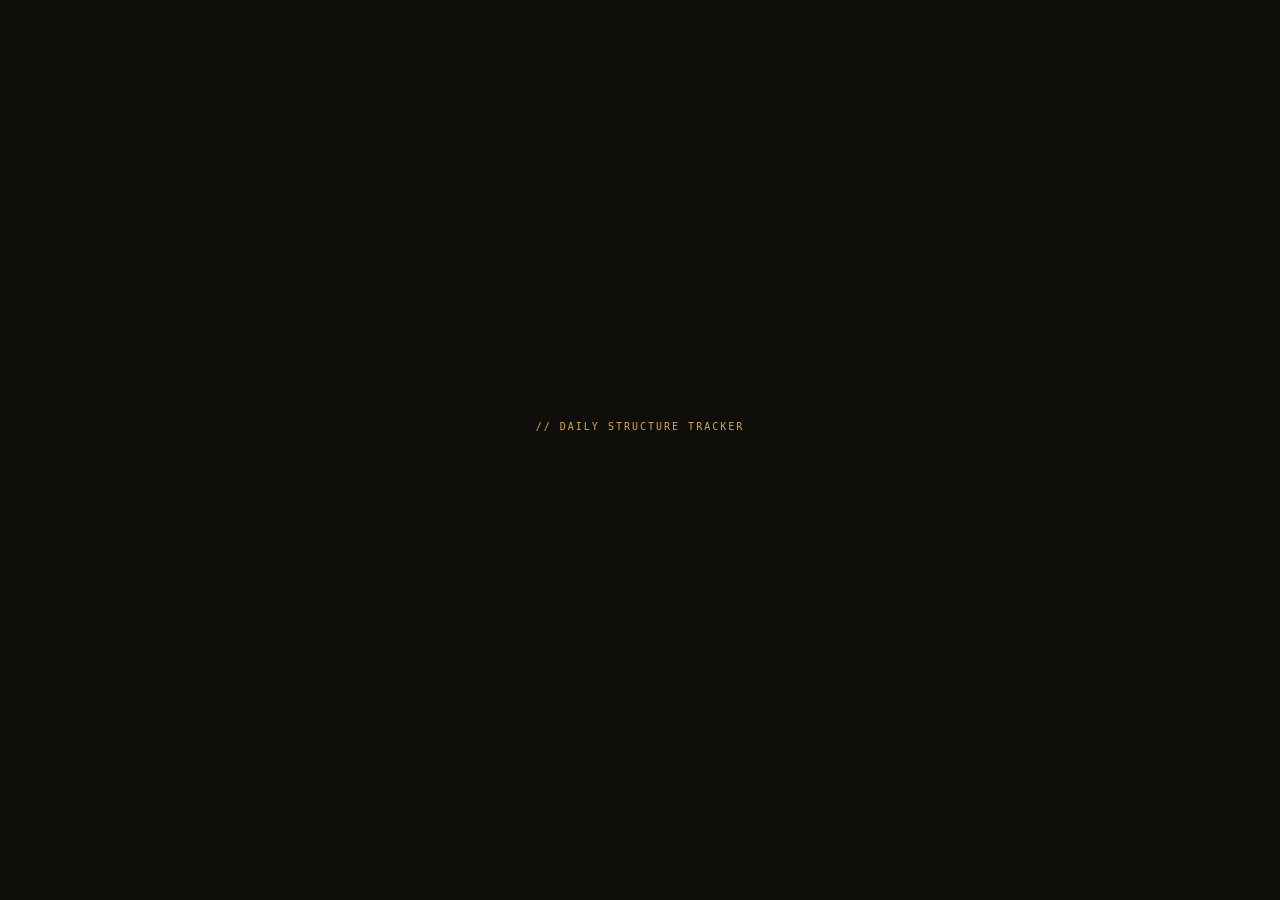
==== commit 96bec215: "v6.0 — ES module split" ====
--- a/index.html
+++ b/index.html
@@ -3,7 +3,7 @@
 <head>
   <meta charset="UTF-8">
   <meta name="viewport" content="width=device-width, initial-scale=1.0, viewport-fit=cover">
-  <meta name="app-version" content="4.1">
+  <meta name="app-version" content="6.0">
   <meta name="theme-color" content="#0c0c0c">
   <meta name="apple-mobile-web-app-capable" content="yes">
   <meta name="apple-mobile-web-app-status-bar-style" content="black-translucent">
@@ -76,7 +76,7 @@
       your data is encrypted with this PIN.<br>
       if you forget it, your data cannot be recovered.
     </p>
-    <div id="setupPINDots" class="pin-dots" aria-label="PIN entry" aria-live="polite"></div>
+    <div id="setupPINDots" class="pin-dots" aria-label="PIN entry progress" aria-live="polite" aria-atomic="true"></div>
     <div id="setupPINError" class="pin-error" role="alert" aria-live="assertive"></div>
     <div class="pin-pad" role="group" aria-label="Number pad" id="setupPINPad"></div>
     <p id="setupStep" style="font-size:0.5625rem;color:var(--text3);margin-top:1.5rem"></p>
@@ -104,7 +104,7 @@
       fingerprint / face unlock
     </button>
 
-    <div id="unlockPINDots" class="pin-dots" aria-label="PIN entry" aria-live="polite"></div>
+    <div id="unlockPINDots" class="pin-dots" aria-label="PIN entry progress" aria-live="polite" aria-atomic="true"></div>
     <div id="unlockPINError" class="pin-error" role="alert" aria-live="assertive"></div>
     <div class="pin-pad" role="group" aria-label="Number pad" id="unlockPINPad"></div>
 
@@ -132,7 +132,7 @@
      role="dialog" aria-modal="true" aria-labelledby="milestoneTitleEl">
   <div class="milestone-card">
     <div class="milestone-emoji" id="milestoneEmoji" aria-hidden="true">🎉</div>
-    <div class="milestone-title" id="milestoneTitleEl"></div>
+    <div class="milestone-title" id="milestoneTitleEl" data-autofocus="true"></div>
     <div class="milestone-msg"   id="milestoneMsgEl"></div>
     <div class="milestone-points" id="milestonePointsEl" aria-live="polite"></div>
     <button class="btn primary" style="min-width:160px;margin-top:1.5rem"
@@ -197,7 +197,7 @@
      role="dialog" aria-modal="true" aria-labelledby="menuOverlayTitle">
   <div class="menu-overlay-inner">
     <div class="menu-overlay-header">
-      <h2 id="menuOverlayTitle">// menu</h2>
+      <h2 id="menuOverlayTitle" data-autofocus="true">// menu</h2>
       <button class="menu-close-btn" onclick="closeMenu()"
               aria-label="Close menu">✕</button>
     </div>
@@ -544,7 +544,7 @@
 <!-- Appointment form modal -->
 <div class="appt-modal-overlay hidden" id="apptModalOverlay" role="dialog" aria-modal="true" aria-labelledby="apptModalTitle">
   <div class="appt-modal">
-    <h3 id="apptModalTitle">// new appointment</h3>
+    <h3 id="apptModalTitle" data-autofocus="true">// new appointment</h3>
     <input type="hidden" id="apptEditId">
 
     <div class="appt-field">
@@ -1737,7 +1737,7 @@
 </div>
 
 <div class="footer" style="text-align:center;padding:1rem;font-family:var(--font-mono);font-size:0.625rem;color:var(--text3)">
-  daily structure tracker &mdash; v5.4 &mdash; add to home screen to install
+  daily structure tracker &mdash; v6.0 &mdash; add to home screen to install
 </div>
 
 <!-- Screenshot preview modal -->
@@ -1755,7 +1755,7 @@
 <div class="pin-modal-overlay hidden" id="recoveryCodeOverlay"
      role="dialog" aria-modal="true" aria-labelledby="recoveryCodeTitle">
   <div class="appt-modal">
-    <h3 id="recoveryCodeTitle">// your recovery code</h3>
+    <h3 id="recoveryCodeTitle" data-autofocus="true">// your recovery code</h3>
     <p style="font-family:var(--font-mono);font-size:0.625rem;color:var(--text3);margin-bottom:var(--sp-3);line-height:1.8">
       Write this down somewhere safe. If you forget your PIN, this is the only way to reset the app.<br>
       <strong style="color:var(--danger)">It will never be shown again.</strong>
@@ -1782,7 +1782,7 @@
 <div class="pin-modal-overlay hidden" id="forgotPINOverlay"
      role="dialog" aria-modal="true" aria-labelledby="forgotPINTitle">
   <div class="appt-modal">
-    <h3 id="forgotPINTitle">// reset PIN</h3>
+    <h3 id="forgotPINTitle" data-autofocus="true">// reset PIN</h3>
     <p style="font-family:var(--font-mono);font-size:0.625rem;color:var(--text3);margin-bottom:var(--sp-3);line-height:1.8">
       Enter your recovery code to wipe the app and set a new PIN.<br>
       <strong style="color:var(--danger)">Your data will be erased.</strong> Restore from backup after.
@@ -1821,77 +1821,8 @@
 <script src="https://cdn.jsdelivr.net/npm/@tensorflow-models/universal-sentence-encoder@1.3.3"
         crossorigin="anonymous" defer></script>
 
-<!-- App modules — load order: crypto → config → state → everything else -->
-<!-- ═══════════════════════════════════════════════════════════════
-     LOAD ORDER — do not reorder without updating this comment
-     1.  crypto.js           → encryption helpers (no deps)
-     2.  config.js           → cfg, defaults, font loading
-     3.  symptoms/config.js  → SYMPTOM_CATEGORIES (needs: config)
-     4.  state.js            → state object, load/save (needs: config, symptoms/config)
-     5.  core.js             → TODAY · CRITICAL · render · saveAll · toggleTask  ← SACRED
-     6.  symptoms/render.js  → renderSymptomGrid (needs: core, symptoms/config)
-     7.  theme.js            → applyTheme, M3 palette (needs: config)
-     8.  gcal/auth.js        → OAuth, gcalConnect (needs: config)
-     9.  gcal/sync.js        → two-way sync (needs: gcal/auth)
-     ─── feature modules below — no ordering constraints among themselves ───
-     ═══════════════════════════════════════════════════════════════ -->
-<script src="./js/crypto.js"></script>
-<script src="./js/config.js"></script>
-<script src="./js/symptoms/config.js"></script>
-<script src="./js/state.js"></script>
-<script src="./js/core.js"></script>
-<script src="./js/symptoms/render.js"></script>
-<script src="./js/theme.js"></script>
-<script src="./js/gcal/auth.js"></script>
-<script src="./js/gcal/sync.js"></script>
-<script src="./js/accessibility.js"></script>
-<script src="./js/toast.js"></script>
-<script src="./js/icons.js"></script>
-<script src="./js/audio.js"></script>
-<script src="./js/notifications.js"></script>
-<script src="./js/dnd.js"></script>
-<script src="./js/rewards.js"></script>
-<script src="./js/quotes.js"></script>
-<script src="./js/backup.js"></script>
-<script src="./js/budget.js"></script>
-<script src="./js/journal.js"></script>
-<script src="./js/timers.js"></script>
-<script src="./js/menu.js"></script>
-<script src="./js/screenshot.js"></script>
-<script src="./js/checkin-render.js"></script>
-<script src="./js/render.js"></script>
-<script src="./js/lockscreen.js"></script>
-<script src="./js/security.js"></script>
-<script src="./js/pwa.js"></script>
-<script src="./rag-engine.js" defer></script>
-
-<!-- Service worker registration -->
-<script>
-if ('serviceWorker' in navigator && location.protocol === 'https:') {
-  navigator.serviceWorker.register('./sw.js', { scope: './' })
-    .then(reg => {
-      console.log('[SW] Registered:', reg.scope);
-      // Check for updates
-      reg.addEventListener('updatefound', () => {
-        const worker = reg.installing;
-        worker.addEventListener('statechange', () => {
-          if (worker.state === 'installed' && navigator.serviceWorker.controller) {
-            // New version available — notify user
-            if (typeof showToast === 'function') {
-              showToast('Update available — refresh to get the latest version', 'info');
-            }
-          }
-        });
-      });
-    })
-    .catch(err => console.warn('[SW] Registration failed:', err));
-
-  // Handle controller change (new SW activated)
-  navigator.serviceWorker.addEventListener('controllerchange', () => {
-    window.location.reload();
-  });
-}
-</script>
+<!-- v6.0: single ES module entry point replaces all script tags -->
+<script type="module" src="./js/app.js"></script>
 
 </body>
 </html>
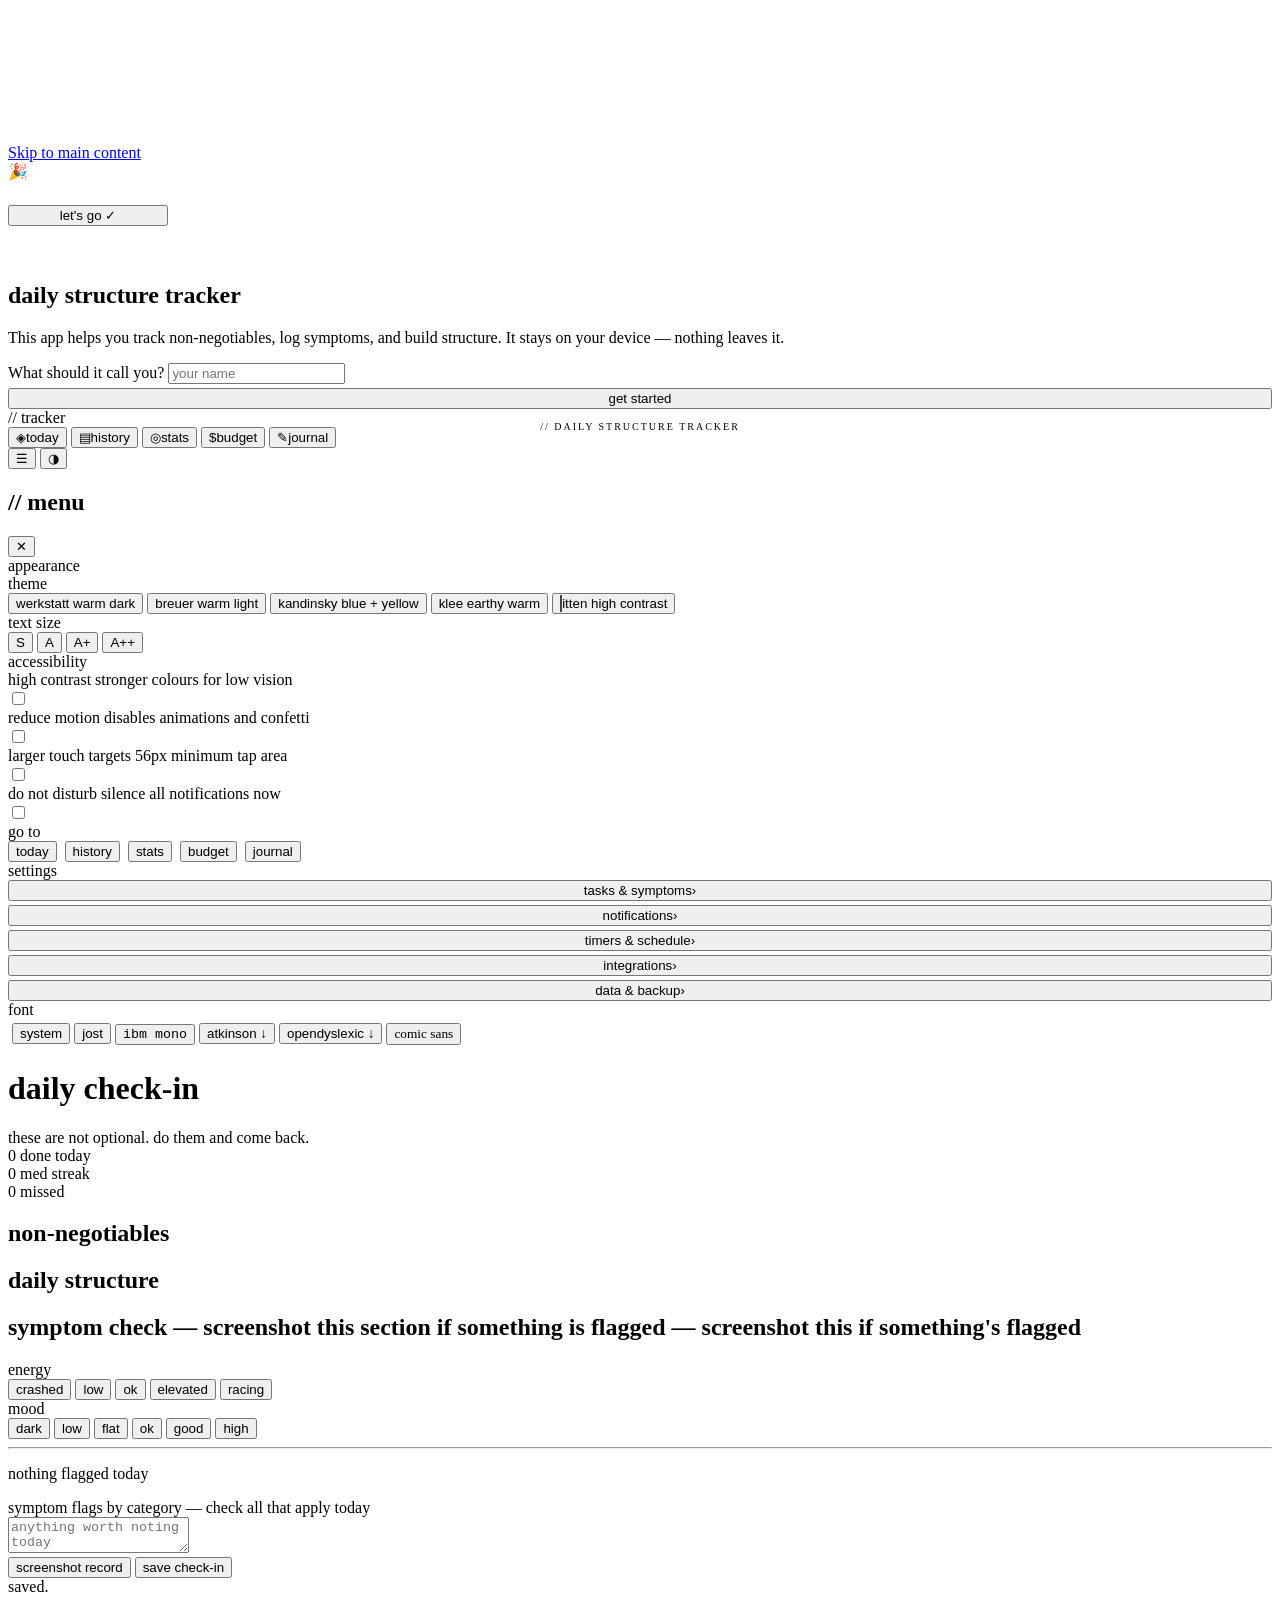
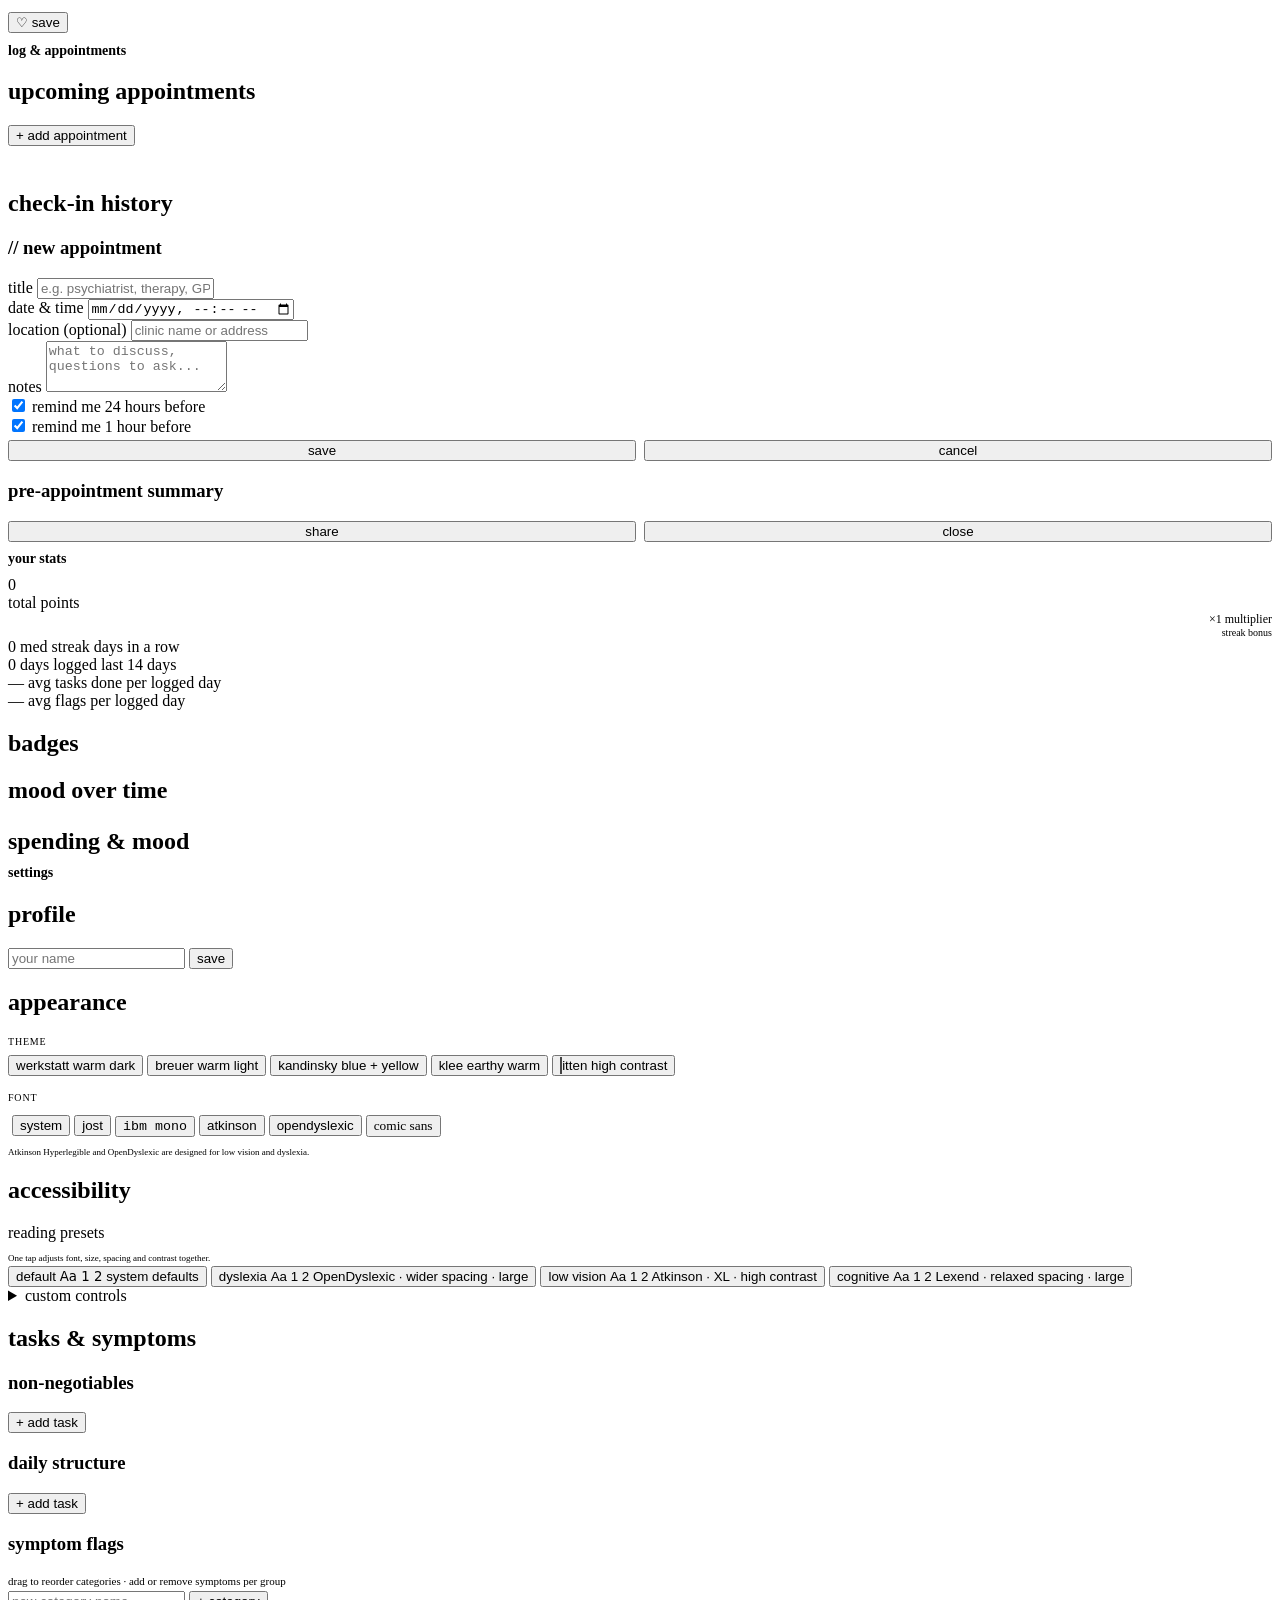
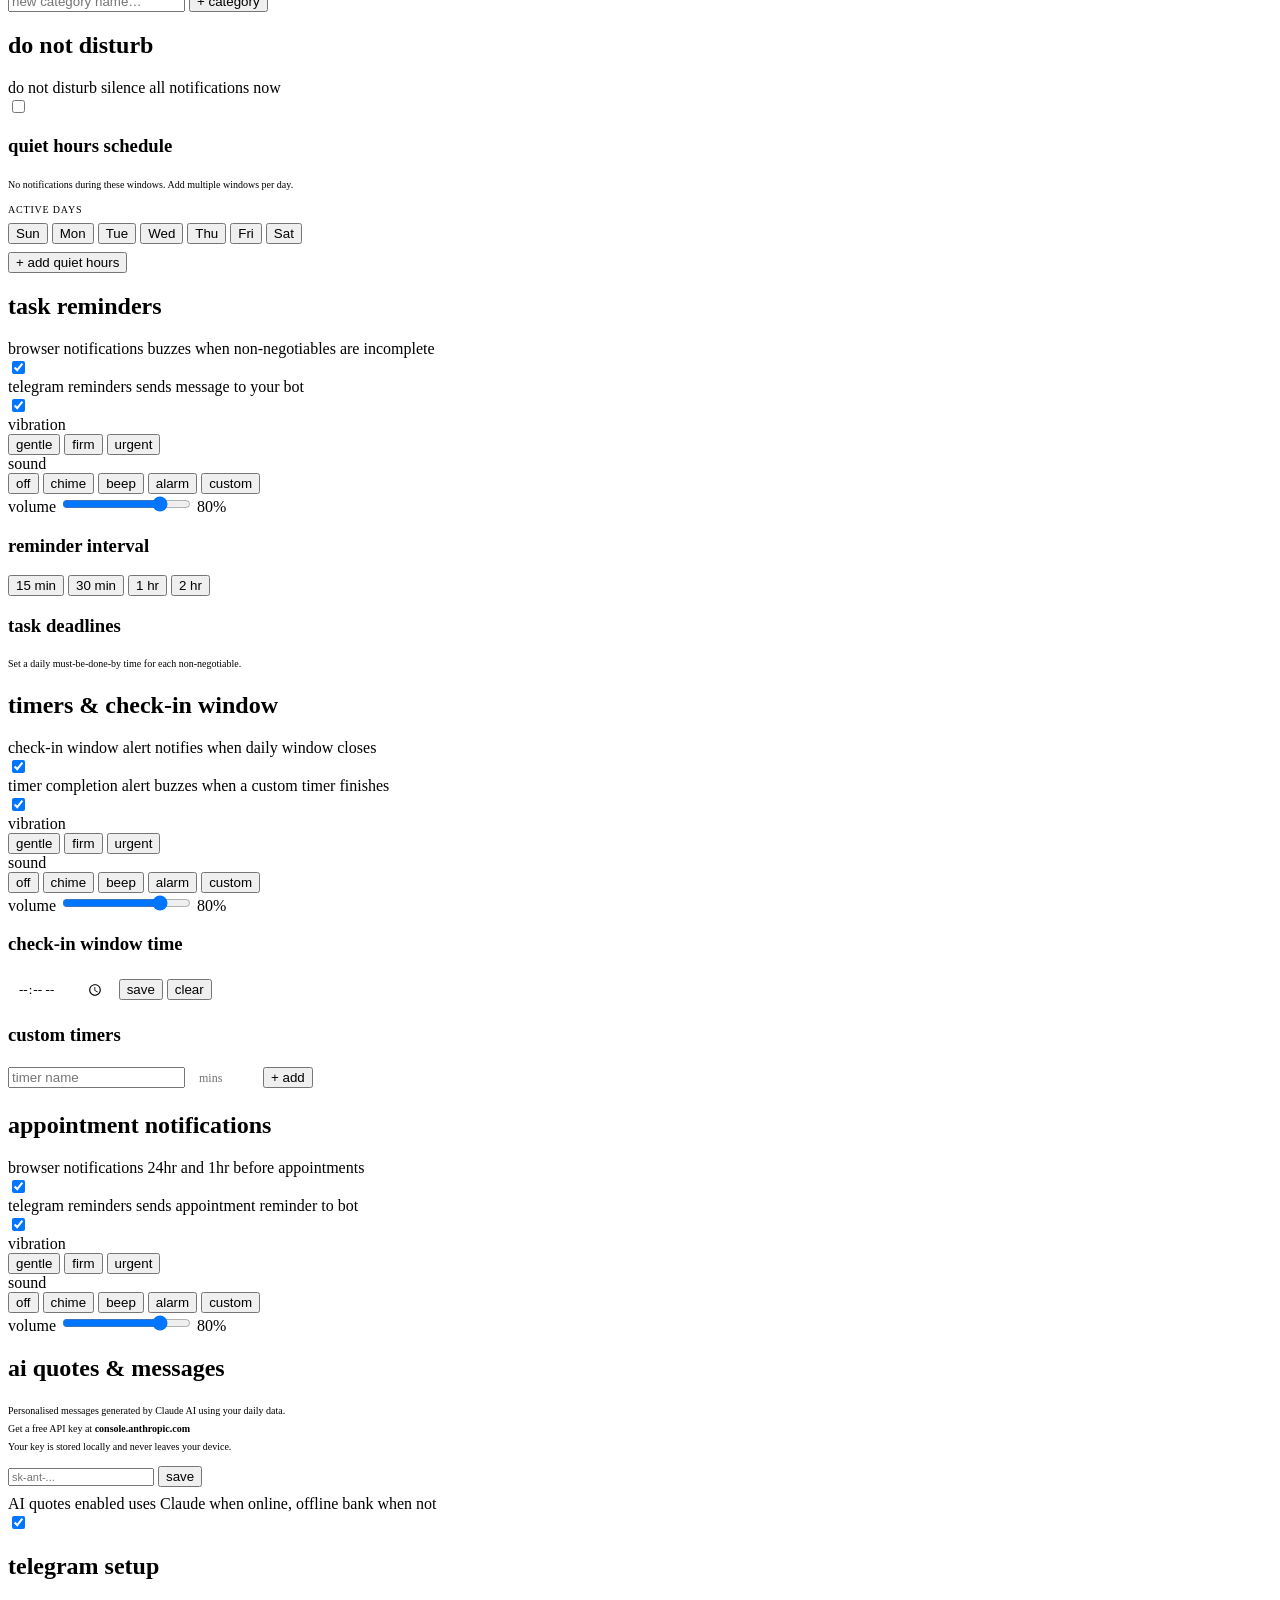
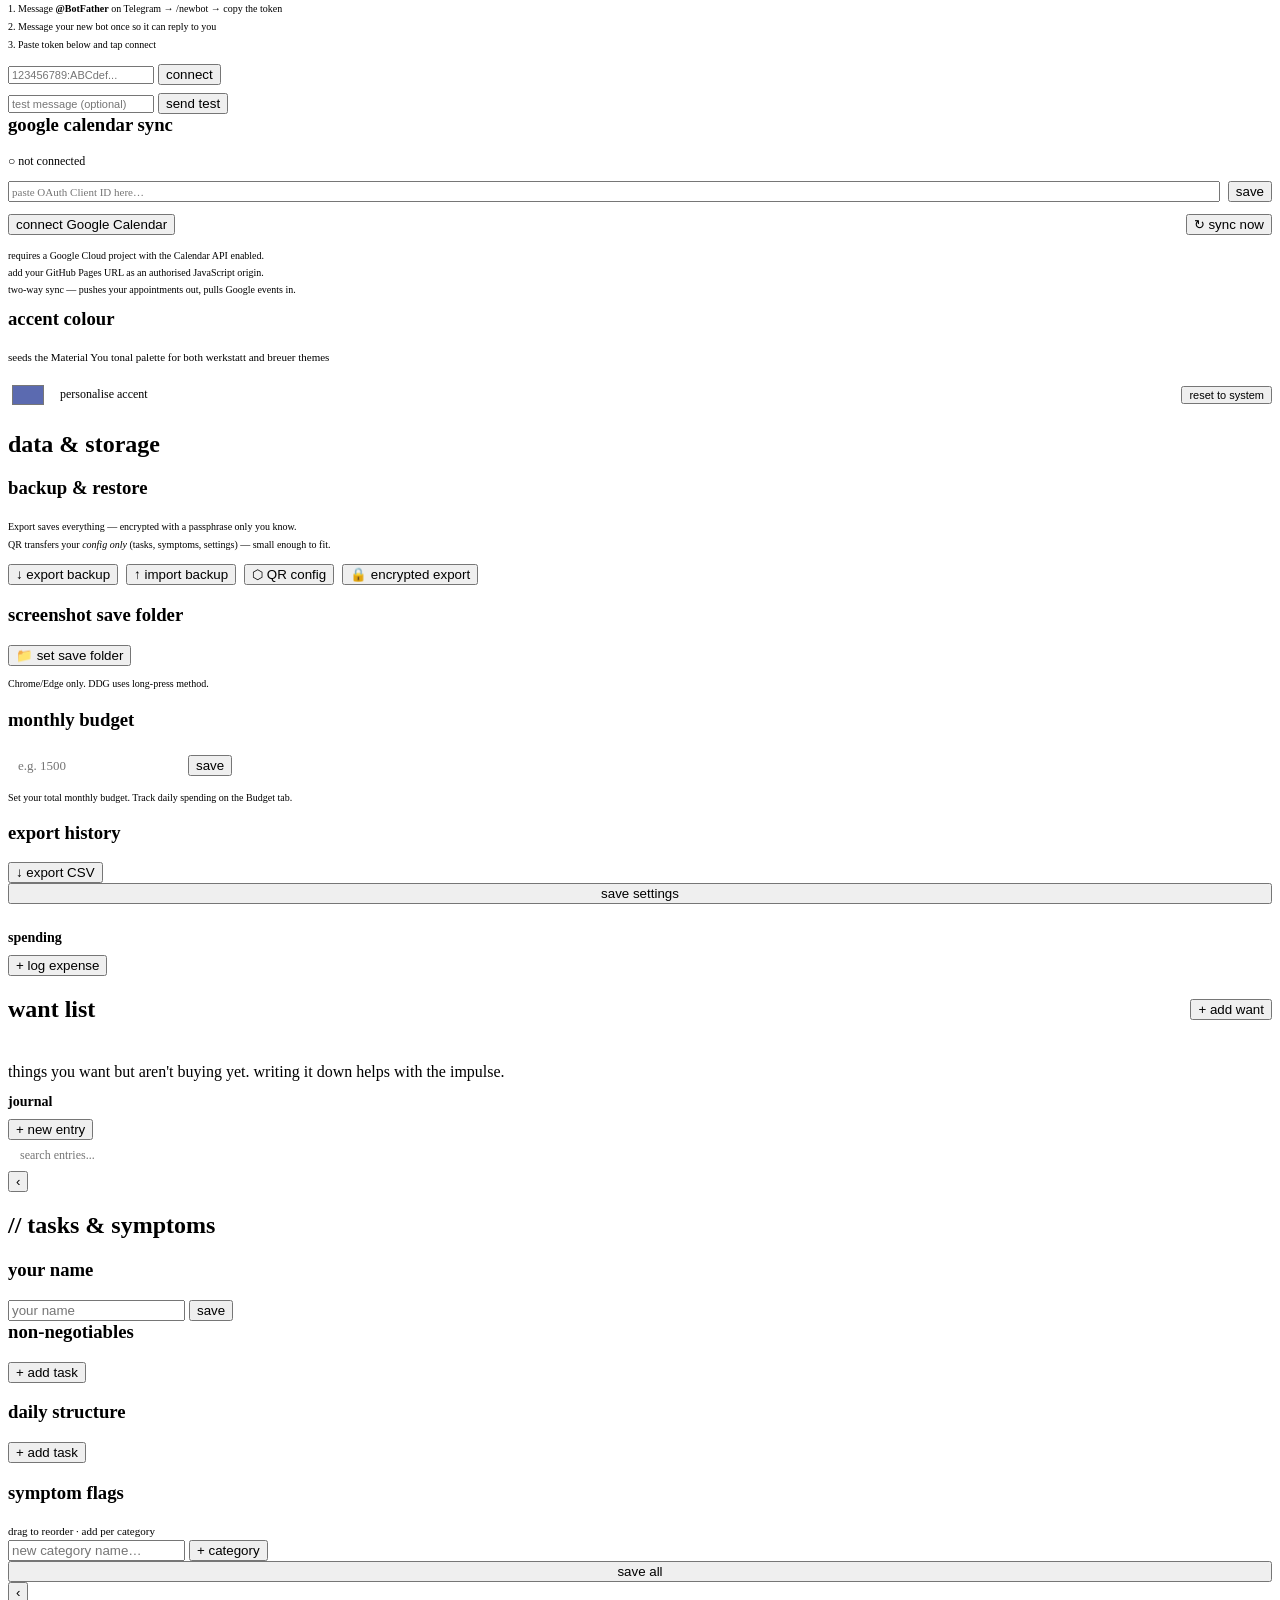
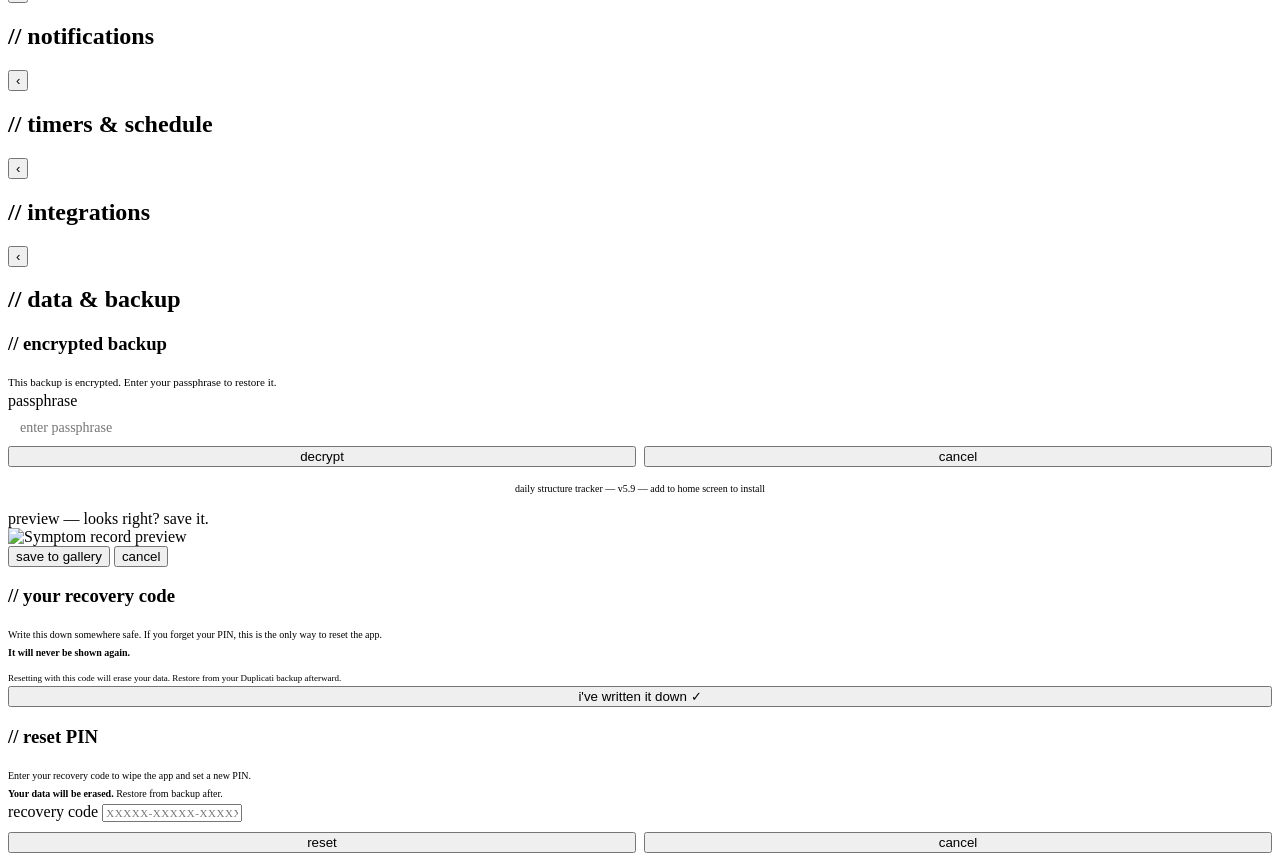
==== commit c3dbaf22: "v6.0.1 — ES module bootstrap fix" ====
--- a/index.html
+++ b/index.html
@@ -3,7 +3,7 @@
 <head>
   <meta charset="UTF-8">
   <meta name="viewport" content="width=device-width, initial-scale=1.0, viewport-fit=cover">
-  <meta name="app-version" content="6.0">
+  <meta name="app-version" content="5.9">
   <meta name="theme-color" content="#0c0c0c">
   <meta name="apple-mobile-web-app-capable" content="yes">
   <meta name="apple-mobile-web-app-status-bar-style" content="black-translucent">
@@ -1737,7 +1737,7 @@
 </div>
 
 <div class="footer" style="text-align:center;padding:1rem;font-family:var(--font-mono);font-size:0.625rem;color:var(--text3)">
-  daily structure tracker &mdash; v6.0 &mdash; add to home screen to install
+  daily structure tracker &mdash; v5.9 &mdash; add to home screen to install
 </div>
 
 <!-- Screenshot preview modal -->
@@ -1821,8 +1821,79 @@
 <script src="https://cdn.jsdelivr.net/npm/@tensorflow-models/universal-sentence-encoder@1.3.3"
         crossorigin="anonymous" defer></script>
 
-<!-- v6.0: single ES module entry point replaces all script tags -->
-<script type="module" src="./js/app.js"></script>
+<!-- App modules — load order: crypto → config → state → everything else -->
+<!-- ═══════════════════════════════════════════════════════════════
+     LOAD ORDER — do not reorder without updating this comment
+     1.  crypto.js           → encryption helpers (no deps)
+     2.  config.js           → cfg, defaults, font loading
+     3.  symptoms/config.js  → SYMPTOM_CATEGORIES (needs: config)
+     4.  state.js            → state object, load/save (needs: config, symptoms/config)
+     5.  core.js             → TODAY · CRITICAL · render · saveAll · toggleTask  ← SACRED
+     6.  symptoms/render.js  → renderSymptomGrid (needs: core, symptoms/config)
+     7.  theme.js            → applyTheme, M3 palette (needs: config)
+     8.  gcal/auth.js        → OAuth, gcalConnect (needs: config)
+     9.  gcal/sync.js        → two-way sync (needs: gcal/auth)
+     ─── feature modules below — no ordering constraints among themselves ───
+     ═══════════════════════════════════════════════════════════════ -->
+<script src="./js/crypto.js"></script>
+<script src="./js/storage.js"></script>
+<script src="./js/config.js"></script>
+<script src="./js/symptoms/config.js"></script>
+<script src="./js/state.js"></script>
+<script src="./js/core.js"></script>
+<script src="./js/symptoms/render.js"></script>
+<script src="./js/theme.js"></script>
+<script src="./js/gcal/auth.js"></script>
+<script src="./js/gcal/sync.js"></script>
+<script src="./js/accessibility.js"></script>
+<script src="./js/toast.js"></script>
+<script src="./js/icons.js"></script>
+<script src="./js/audio.js"></script>
+<script src="./js/notifications.js"></script>
+<script src="./js/dnd.js"></script>
+<script src="./js/rewards.js"></script>
+<script src="./js/quotes.js"></script>
+<script src="./js/backup.js"></script>
+<script src="./js/budget.js"></script>
+<script src="./js/journal.js"></script>
+<script src="./js/timers.js"></script>
+<script src="./js/menu.js"></script>
+<script src="./js/screenshot.js"></script>
+<script src="./js/checkin-render.js"></script>
+<script src="./js/render.js"></script>
+<script src="./js/lockscreen.js"></script>
+<script src="./js/security.js"></script>
+<script src="./js/a11y-sr.js"></script>
+<script src="./js/pwa.js"></script>
+<script src="./rag-engine.js" defer></script>
+
+<!-- Service worker registration -->
+<script>
+if ('serviceWorker' in navigator && location.protocol === 'https:') {
+  navigator.serviceWorker.register('./sw.js', { scope: './' })
+    .then(reg => {
+      console.log('[SW] Registered:', reg.scope);
+      // Check for updates
+      reg.addEventListener('updatefound', () => {
+        const worker = reg.installing;
+        worker.addEventListener('statechange', () => {
+          if (worker.state === 'installed' && navigator.serviceWorker.controller) {
+            // New version available — notify user
+            if (typeof showToast === 'function') {
+              showToast('Update available — refresh to get the latest version', 'info');
+            }
+          }
+        });
+      });
+    })
+    .catch(err => console.warn('[SW] Registration failed:', err));
+
+  // Handle controller change (new SW activated)
+  navigator.serviceWorker.addEventListener('controllerchange', () => {
+    window.location.reload();
+  });
+}
+</script>
 
 </body>
 </html>
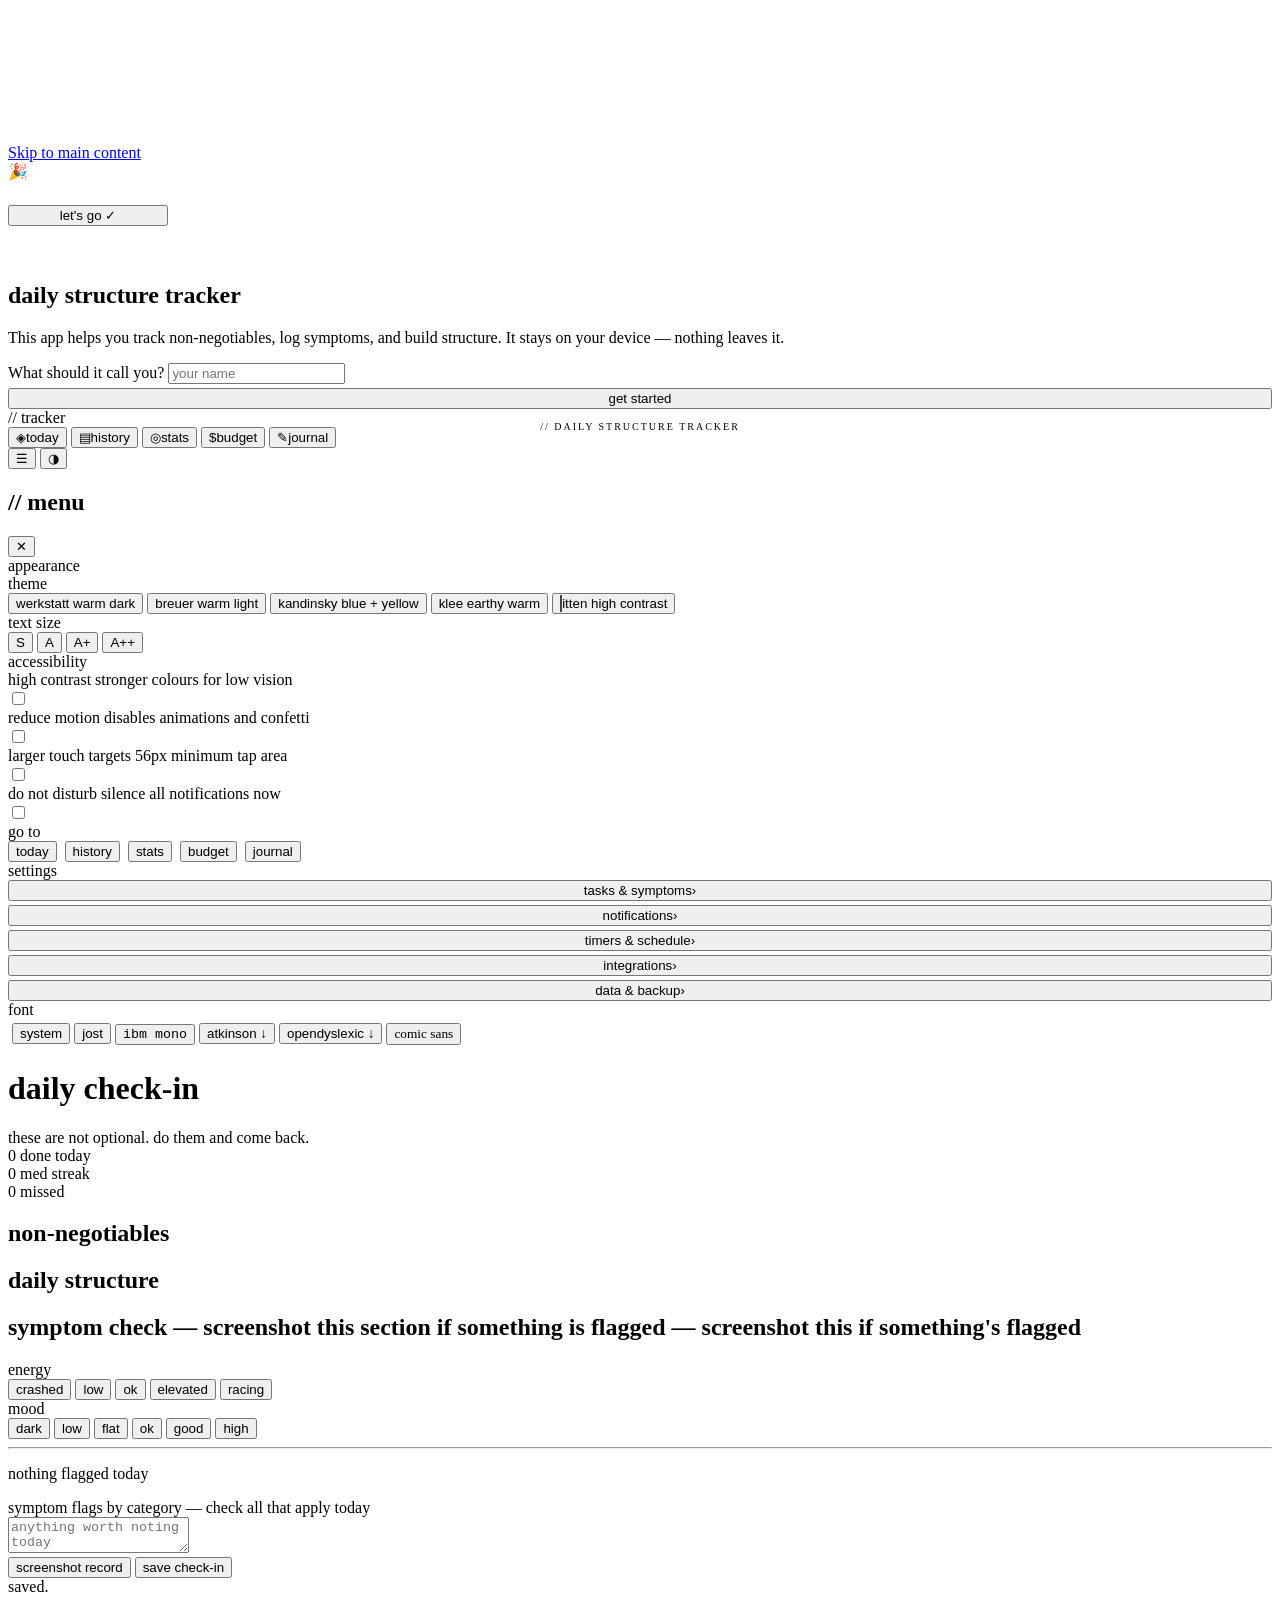
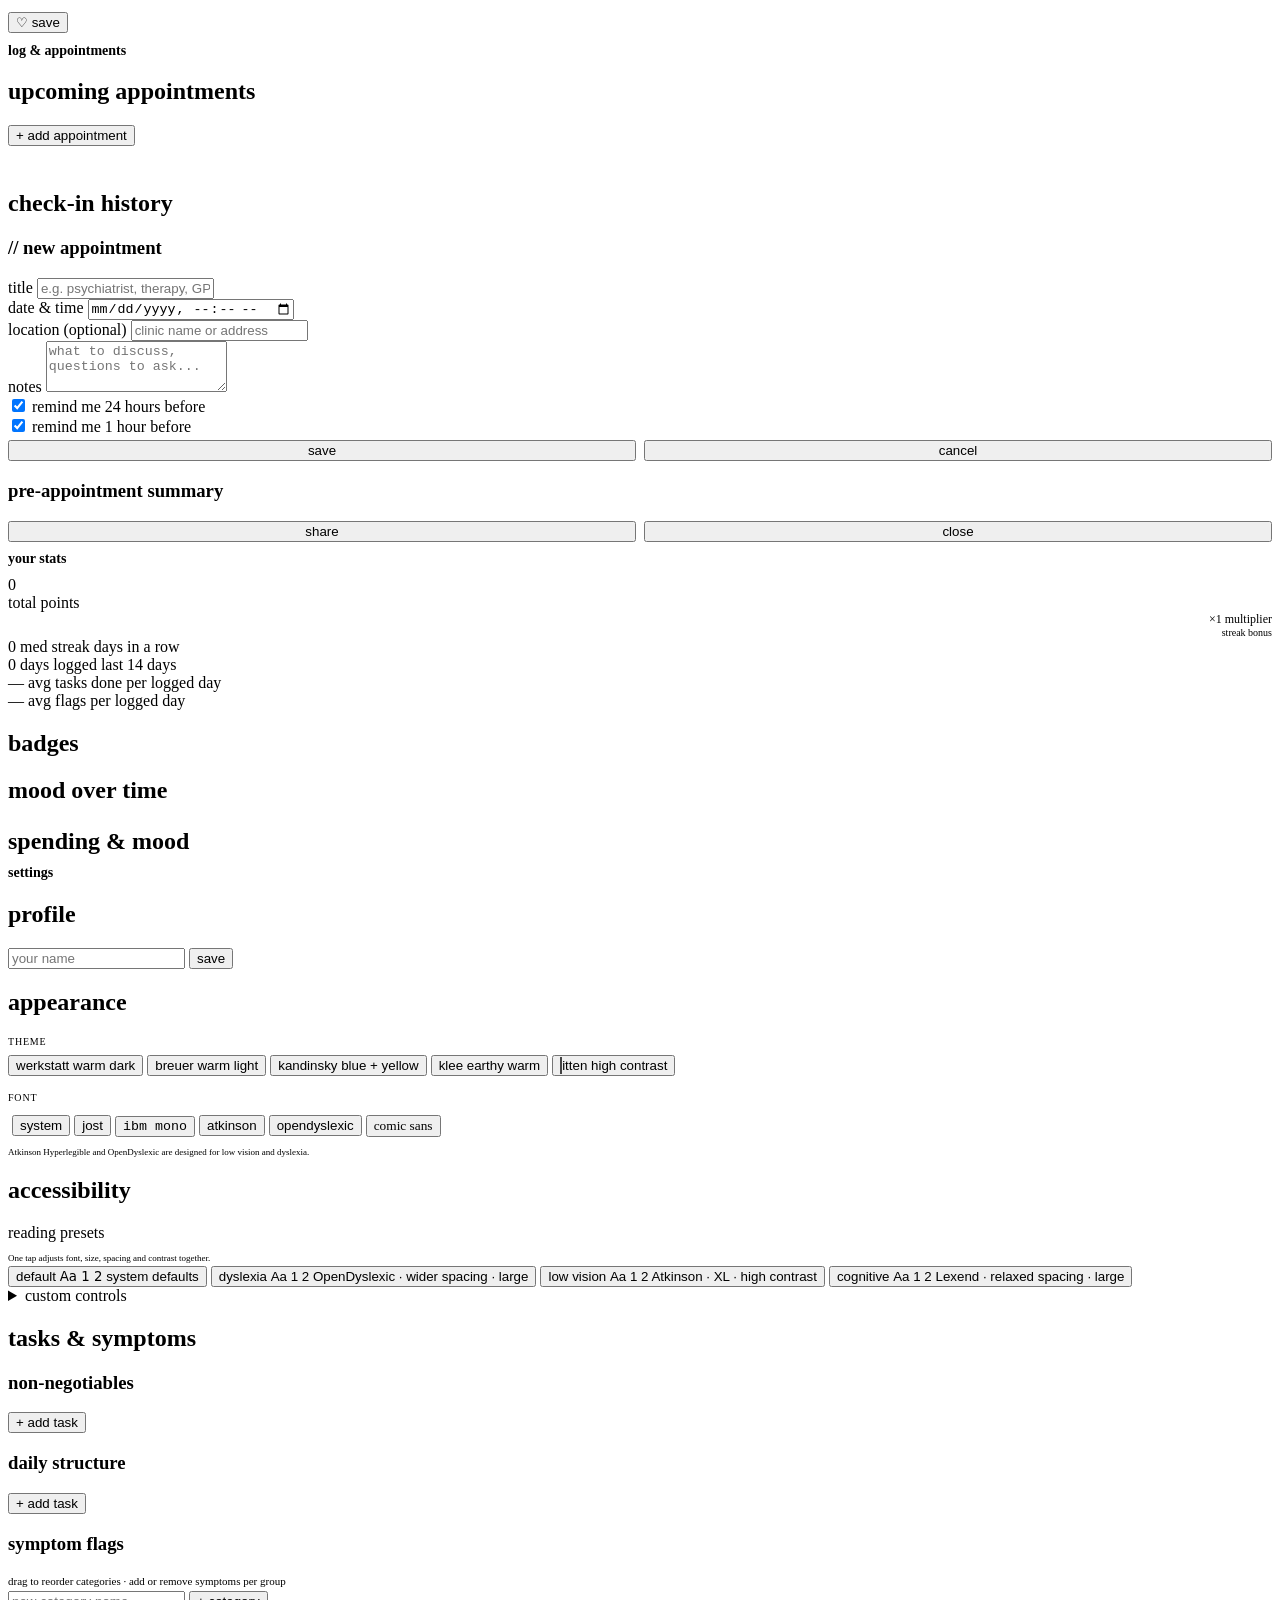
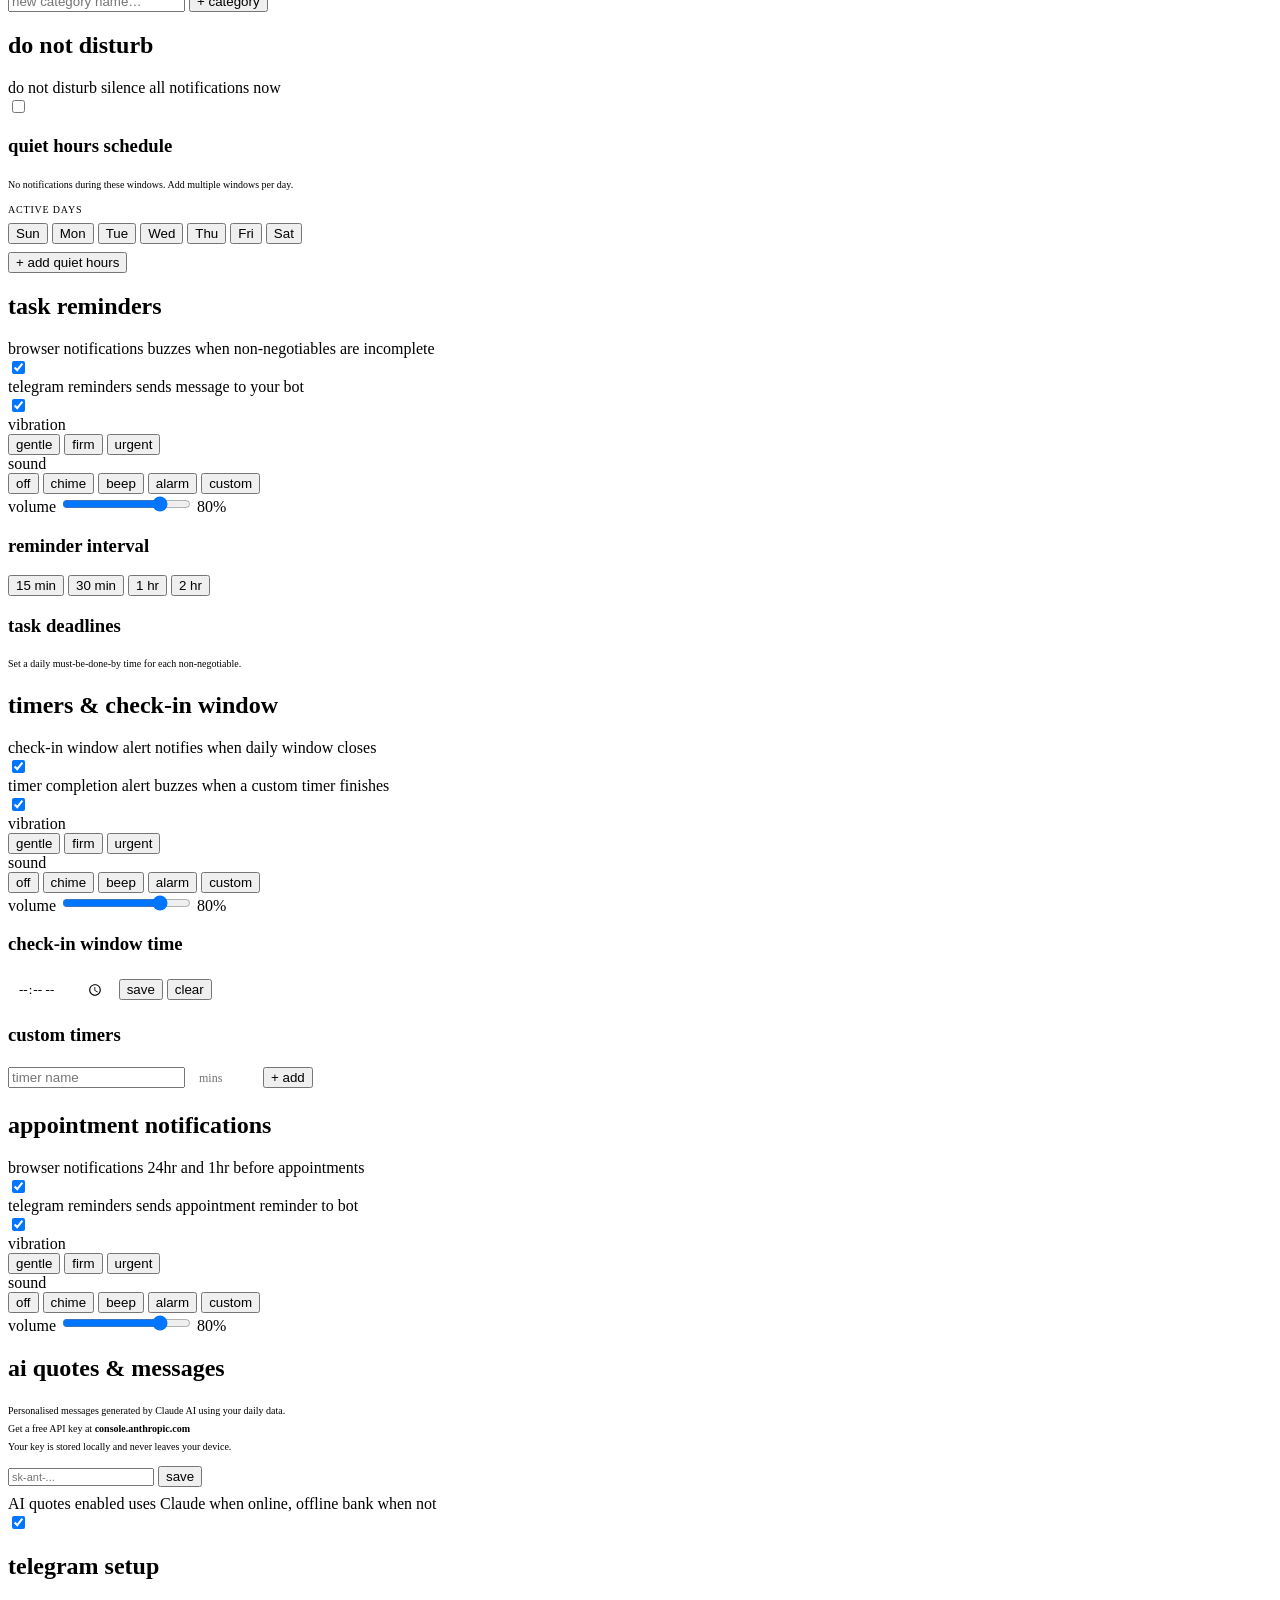
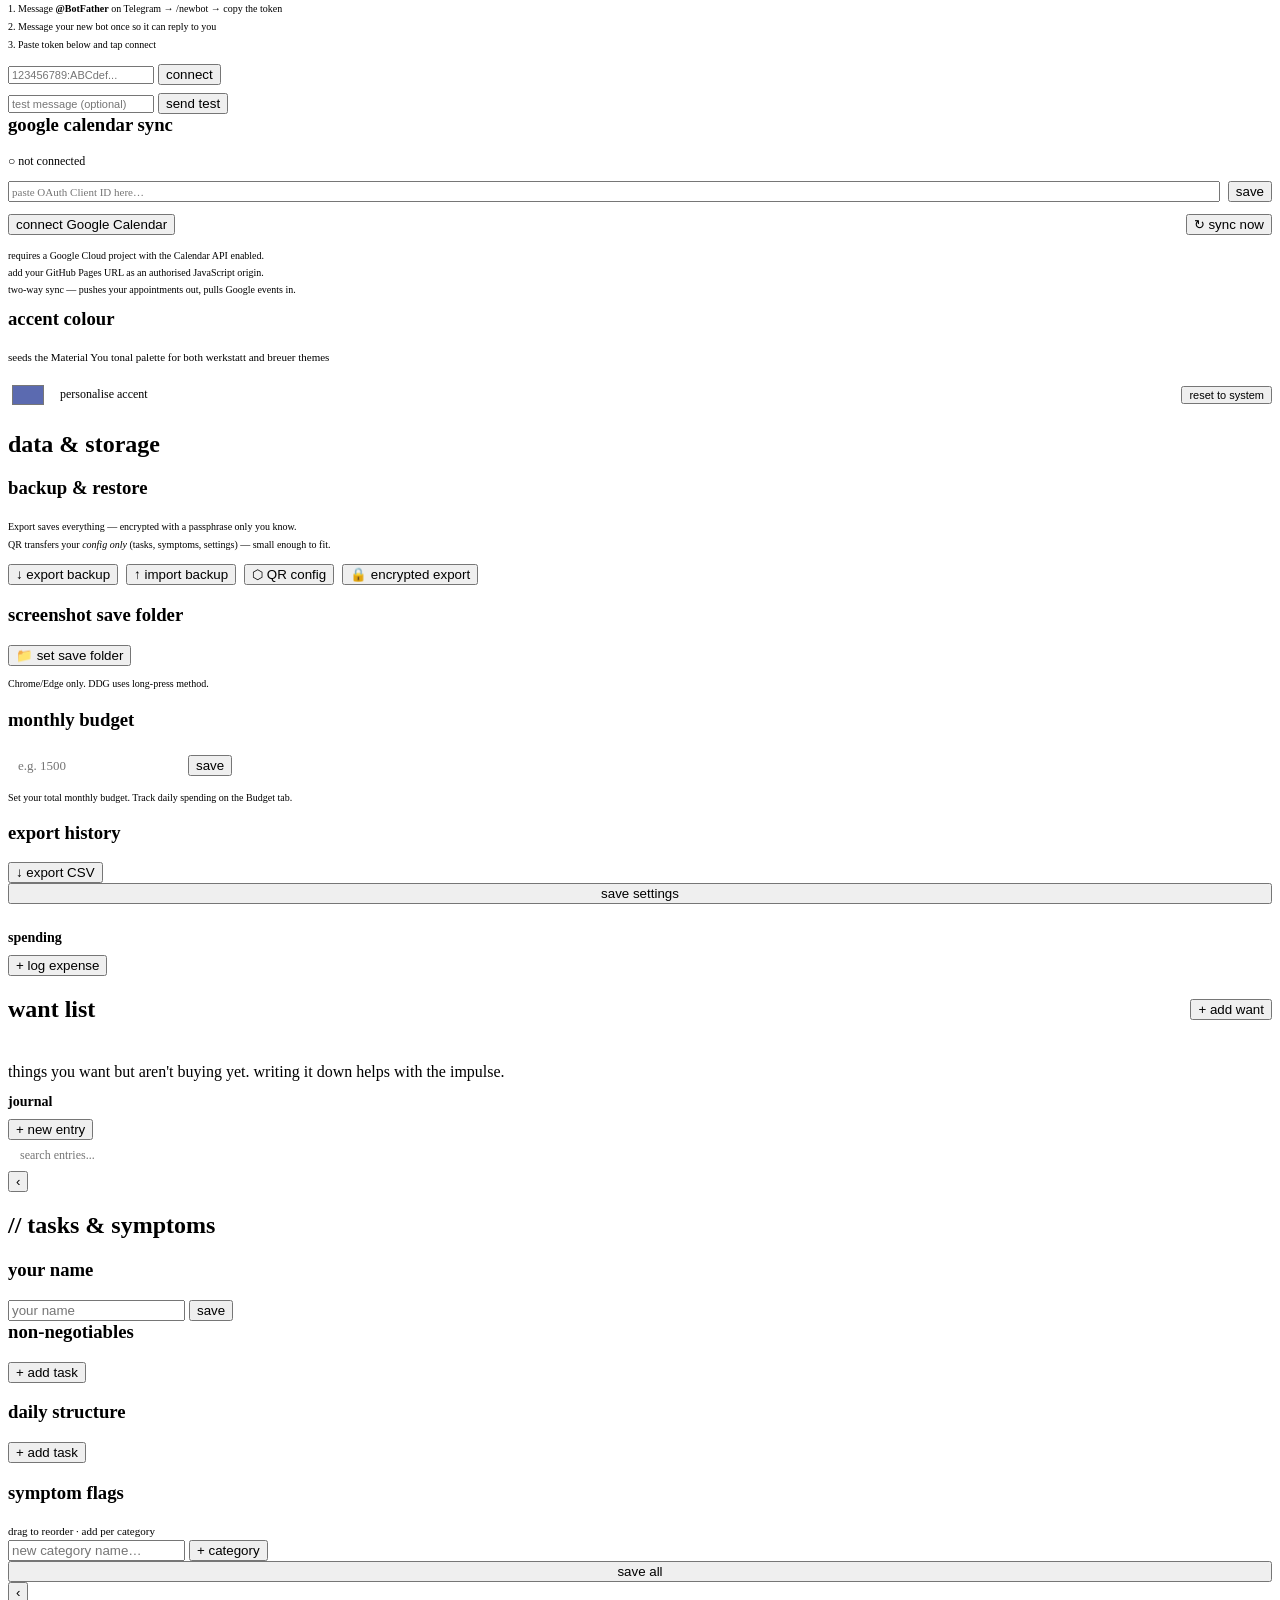
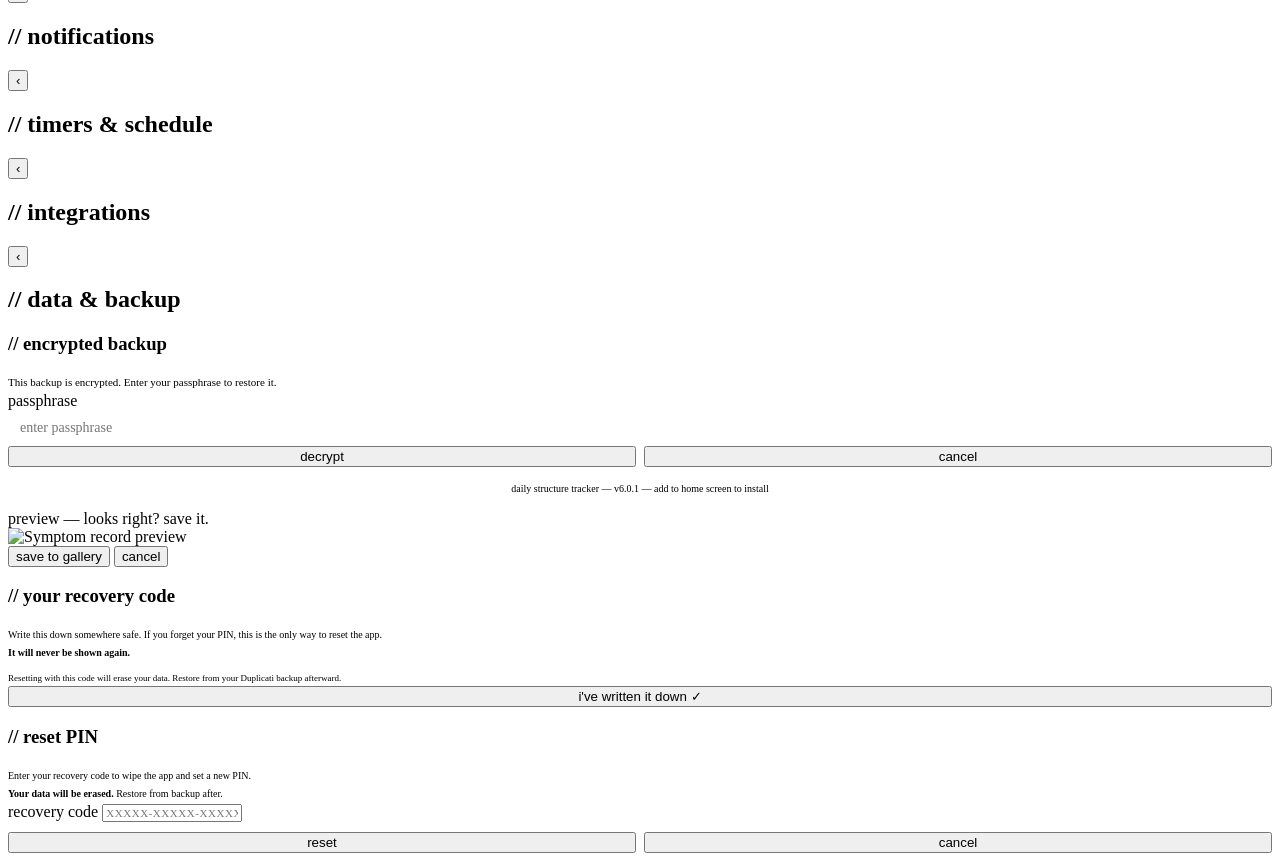
==== commit ee2c67ff: "v6.0.1 — ES module bootstrap fix" ====
--- a/index.html
+++ b/index.html
@@ -3,7 +3,7 @@
 <head>
   <meta charset="UTF-8">
   <meta name="viewport" content="width=device-width, initial-scale=1.0, viewport-fit=cover">
-  <meta name="app-version" content="5.9">
+  <meta name="app-version" content="6.0.1">
   <meta name="theme-color" content="#0c0c0c">
   <meta name="apple-mobile-web-app-capable" content="yes">
   <meta name="apple-mobile-web-app-status-bar-style" content="black-translucent">
@@ -1737,7 +1737,7 @@
 </div>
 
 <div class="footer" style="text-align:center;padding:1rem;font-family:var(--font-mono);font-size:0.625rem;color:var(--text3)">
-  daily structure tracker &mdash; v5.9 &mdash; add to home screen to install
+  daily structure tracker &mdash; v6.0.1 &mdash; add to home screen to install
 </div>
 
 <!-- Screenshot preview modal -->
@@ -1821,79 +1821,8 @@
 <script src="https://cdn.jsdelivr.net/npm/@tensorflow-models/universal-sentence-encoder@1.3.3"
         crossorigin="anonymous" defer></script>
 
-<!-- App modules — load order: crypto → config → state → everything else -->
-<!-- ═══════════════════════════════════════════════════════════════
-     LOAD ORDER — do not reorder without updating this comment
-     1.  crypto.js           → encryption helpers (no deps)
-     2.  config.js           → cfg, defaults, font loading
-     3.  symptoms/config.js  → SYMPTOM_CATEGORIES (needs: config)
-     4.  state.js            → state object, load/save (needs: config, symptoms/config)
-     5.  core.js             → TODAY · CRITICAL · render · saveAll · toggleTask  ← SACRED
-     6.  symptoms/render.js  → renderSymptomGrid (needs: core, symptoms/config)
-     7.  theme.js            → applyTheme, M3 palette (needs: config)
-     8.  gcal/auth.js        → OAuth, gcalConnect (needs: config)
-     9.  gcal/sync.js        → two-way sync (needs: gcal/auth)
-     ─── feature modules below — no ordering constraints among themselves ───
-     ═══════════════════════════════════════════════════════════════ -->
-<script src="./js/crypto.js"></script>
-<script src="./js/storage.js"></script>
-<script src="./js/config.js"></script>
-<script src="./js/symptoms/config.js"></script>
-<script src="./js/state.js"></script>
-<script src="./js/core.js"></script>
-<script src="./js/symptoms/render.js"></script>
-<script src="./js/theme.js"></script>
-<script src="./js/gcal/auth.js"></script>
-<script src="./js/gcal/sync.js"></script>
-<script src="./js/accessibility.js"></script>
-<script src="./js/toast.js"></script>
-<script src="./js/icons.js"></script>
-<script src="./js/audio.js"></script>
-<script src="./js/notifications.js"></script>
-<script src="./js/dnd.js"></script>
-<script src="./js/rewards.js"></script>
-<script src="./js/quotes.js"></script>
-<script src="./js/backup.js"></script>
-<script src="./js/budget.js"></script>
-<script src="./js/journal.js"></script>
-<script src="./js/timers.js"></script>
-<script src="./js/menu.js"></script>
-<script src="./js/screenshot.js"></script>
-<script src="./js/checkin-render.js"></script>
-<script src="./js/render.js"></script>
-<script src="./js/lockscreen.js"></script>
-<script src="./js/security.js"></script>
-<script src="./js/a11y-sr.js"></script>
-<script src="./js/pwa.js"></script>
-<script src="./rag-engine.js" defer></script>
-
-<!-- Service worker registration -->
-<script>
-if ('serviceWorker' in navigator && location.protocol === 'https:') {
-  navigator.serviceWorker.register('./sw.js', { scope: './' })
-    .then(reg => {
-      console.log('[SW] Registered:', reg.scope);
-      // Check for updates
-      reg.addEventListener('updatefound', () => {
-        const worker = reg.installing;
-        worker.addEventListener('statechange', () => {
-          if (worker.state === 'installed' && navigator.serviceWorker.controller) {
-            // New version available — notify user
-            if (typeof showToast === 'function') {
-              showToast('Update available — refresh to get the latest version', 'info');
-            }
-          }
-        });
-      });
-    })
-    .catch(err => console.warn('[SW] Registration failed:', err));
-
-  // Handle controller change (new SW activated)
-  navigator.serviceWorker.addEventListener('controllerchange', () => {
-    window.location.reload();
-  });
-}
-</script>
+<!-- v6.0: single ES module entry point replaces all script tags -->
+<script type="module" src="./js/app.js"></script>
 
 </body>
 </html>
